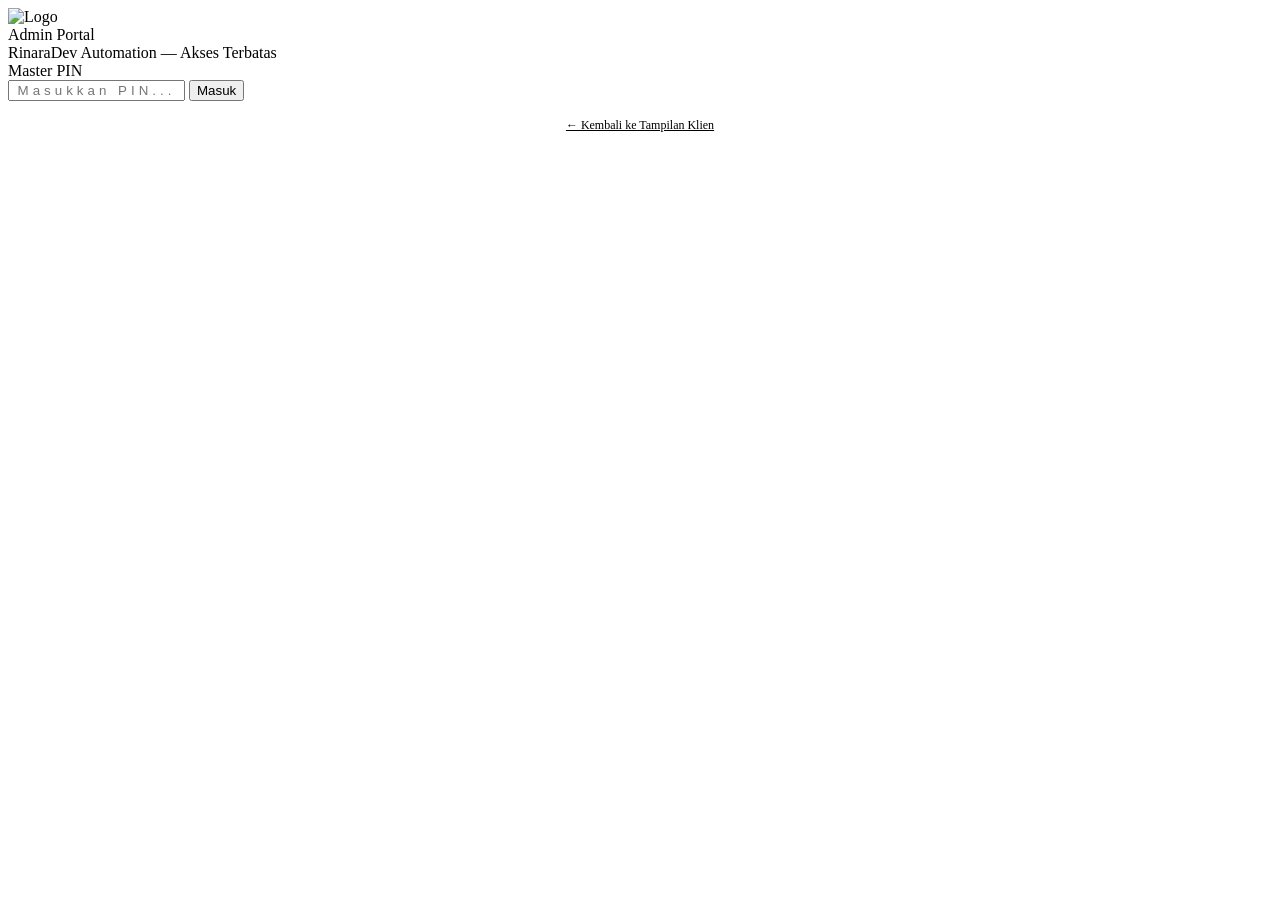
==== web_app/templates/admin.html @ b491e01b "feat(web_app): add modern enterprise automation web app, admin portal, token manager, and responsive" ====
<!DOCTYPE html>
<html lang="id">
<head>
  <meta charset="UTF-8">
  <meta name="viewport" content="width=device-width, initial-scale=1.0">
  <title>Admin Portal — RinaraDev Automation</title>
  <meta name="robots" content="noindex, nofollow">
  <link rel="icon" type="image/svg+xml" href="/static/logo.svg">
  <link rel="stylesheet" href="/static/style.css?v=9.6">
</head>
<body>

<!-- LOGIN SCREEN (shown until PIN verified) -->
<div id="loginScreen" class="login-center">
  <div class="login-card">
    <div class="login-card-logo">
      <img src="/static/logo.svg" alt="Logo">
      <div>
        <div class="login-card-title">Admin Portal</div>
        <div class="login-card-subtitle">RinaraDev Automation — Akses Terbatas</div>
      </div>
    </div>
    <div class="section-group">
      <label class="form-label">Master PIN</label>
      <div class="input-group">
        <input type="password" id="adminPinInput" class="form-control" placeholder="Masukkan PIN..." style="text-align:center;letter-spacing:4px;" onkeydown="if(event.key==='Enter')adminLogin()">
        <button class="btn btn-primary" onclick="adminLogin()">Masuk</button>
      </div>
    </div>
    <div id="loginError" class="alert alert-error" style="display:none;margin-top:10px;"></div>
    <div style="margin-top:14px;text-align:center;">
      <a href="/" style="font-size:12px;color:var(--text-muted);">← Kembali ke Tampilan Klien</a>
    </div>
  </div>
</div>

<!-- ADMIN DASHBOARD (hidden until logged in) -->
<div id="adminShell" class="app-shell" style="display:none;">

  <!-- BACKDROP FOR OUTSIDE CLICK / TOUCH -->
  <div class="sidebar-backdrop" id="adminSidebarBackdrop" onclick="collapseAdminSidebar()"></div>

  <!-- SIDEBAR (Collapsible: Icon-only when closed, full when opened) -->
  <aside class="sidebar collapsed" id="adminSidebar">
    
    <!-- BRAND LOGO (Click to toggle) -->
    <button class="sidebar-brand-btn" id="adminBrandBtn" onclick="toggleAdminSidebar()" title="RinaraDev Admin (Klik untuk Buka/Tutup Sidebar)" aria-label="Buka Tutup Sidebar Admin">
      <div class="brand-logo-glow" style="border-color:rgba(239, 68, 68, 0.4);background:rgba(239, 68, 68, 0.15);">
        <img src="/static/logo.svg" alt="Logo" class="sidebar-brand-logo">
      </div>
      <div class="brand-text-wrap">
        <span class="sidebar-brand-name">RinaraDev</span>
        <span class="sidebar-brand-ver" style="background:#FEF2F2;border-color:#FECACA;color:#991B1B;">Admin</span>
      </div>
    </button>

    <!-- ADMIN NAV -->
    <div class="sidebar-section">
      <div class="sidebar-section-label">Admin Menu</div>
      <ul class="sidebar-nav">
        <li>
          <button id="tnOverview" class="active" onclick="handleAdminNavClick('overview')" data-tooltip="Overview">
            <svg width="16" height="16" viewBox="0 0 24 24" fill="none" stroke="currentColor" stroke-width="2"><rect x="3" y="3" width="7" height="9"/><rect x="14" y="3" width="7" height="5"/><rect x="14" y="12" width="7" height="9"/><rect x="3" y="16" width="7" height="5"/></svg>
            <span class="sidebar-nav-label">Overview</span>
          </button>
        </li>
        <li>
          <button id="tnTokens" onclick="handleAdminNavClick('tokens')" data-tooltip="Token Klien">
            <svg width="16" height="16" viewBox="0 0 24 24" fill="none" stroke="currentColor" stroke-width="2"><rect x="2" y="5" width="20" height="14" rx="2"/><line x1="2" y1="10" x2="22" y2="10"/></svg>
            <span class="sidebar-nav-label">Token Klien</span>
          </button>
        </li>
        <li>
          <button id="tnAccounts" onclick="handleAdminNavClick('accounts')" data-tooltip="Akun &amp; Node">
            <svg width="16" height="16" viewBox="0 0 24 24" fill="none" stroke="currentColor" stroke-width="2"><path d="M17 21v-2a4 4 0 0 0-4-4H5a4 4 0 0 0-4 4v2"/><circle cx="9" cy="7" r="4"/><path d="M23 21v-2a4 4 0 0 0-3-3.87"/><path d="M16 3.13a4 4 0 0 1 0 7.75"/></svg>
            <span class="sidebar-nav-label">Akun &amp; Node</span>
            <span class="tab-badge" id="accountCountBadge">0</span>
          </button>
        </li>
        <li>
          <button id="tnPayments" onclick="handleAdminNavClick('payments')" data-tooltip="Transaksi">
            <svg width="16" height="16" viewBox="0 0 24 24" fill="none" stroke="currentColor" stroke-width="2"><rect x="1" y="4" width="22" height="16" rx="2" ry="2"/><line x1="1" y1="10" x2="23" y2="10"/></svg>
            <span class="sidebar-nav-label">Transaksi</span>
            <span class="tab-badge tab-badge-success" id="paymentCountBadge">0</span>
          </button>
        </li>
        <li>
          <button id="tnPricing" onclick="handleAdminNavClick('pricing')" data-tooltip="Tarif &amp; Paket">
            <svg width="16" height="16" viewBox="0 0 24 24" fill="none" stroke="currentColor" stroke-width="2"><circle cx="12" cy="12" r="9"/><path d="M12 7v10M15 9.5a2.5 2.5 0 0 0-5 0c0 2.5 5 2.5 5 5a2.5 2.5 0 0 1-5 0"/></svg>
            <span class="sidebar-nav-label">Tarif &amp; Paket</span>
          </button>
        </li>
      </ul>
    </div>

    <!-- SYSTEM SHORTCUTS -->
    <div class="sidebar-section">
      <div class="sidebar-section-label">Sistem</div>
      <ul class="sidebar-nav">
        <li>
          <button id="btnSyncProxies" onclick="syncAdminProxies()" data-tooltip="Sync Proxy">
            <svg width="16" height="16" viewBox="0 0 24 24" fill="none" stroke="currentColor" stroke-width="2"><polygon points="13 2 3 14 12 14 11 22 21 10 12 10 13 2"/></svg>
            <span class="sidebar-nav-label">Sync Proxy</span>
          </button>
        </li>
        <li>
          <a href="/" data-tooltip="Tampilan Klien">
            <svg width="16" height="16" viewBox="0 0 24 24" fill="none" stroke="currentColor" stroke-width="2"><path d="M3 9l9-7 9 7v11a2 2 0 0 1-2 2H5a2 2 0 0 1-2-2z"/><polyline points="9 22 9 12 15 12 15 22"/></svg>
            <span class="sidebar-nav-label">Tampilan Klien</span>
          </a>
        </li>
      </ul>
    </div>

    <!-- SIDEBAR FOOTER (Clean Admin Logout Only) -->
    <div class="sidebar-footer">
      <button onclick="adminLogout()" class="sidebar-logout-btn" data-tooltip="Keluar Admin">
        <svg width="15" height="15" viewBox="0 0 24 24" fill="none" stroke="currentColor" stroke-width="2"><path d="M9 21H5a2 2 0 0 1-2-2V5a2 2 0 0 1 2-2h4"/><polyline points="16 17 21 12 16 7"/><line x1="21" y1="12" x2="9" y2="12"/></svg>
        <span class="sidebar-footer-label">Keluar Admin</span>
      </button>
    </div>
  </aside>

  <!-- MAIN AREA (No topbar) -->
  <div class="main-area">

    <main class="page-content">

      <!-- PAGE: OVERVIEW -->
      <div id="adminPageOverview" class="page-view">
        
        <div class="view-header">
          <div class="view-title-wrap">
            <h1 class="view-title">
              <span class="status-dot" style="background:#DC2626;"></span>
              <span id="adminTopbarTitle">Overview</span>
            </h1>
            <div class="view-subtitle">Portal Pengawasan Admin &bull; Monitoring Token, Transaksi, dan Node Bot</div>
          </div>
          <div class="view-actions">
            <button class="btn btn-secondary btn-sm" onclick="syncAdminProxies()">⚡ Sync Proxy</button>
            <button class="btn btn-danger btn-sm" onclick="adminLogout()">Keluar</button>
          </div>
        </div>
        <div class="metrics-row metrics-5">
          <div class="metric-card">
            <div class="metric-val" id="adminTotalTokens">-</div>
            <div class="metric-title">Total Token</div>
          </div>
          <div class="metric-card">
            <div class="metric-val text-success" id="adminActiveBalance">-</div>
            <div class="metric-title">Saldo Beredar</div>
          </div>
          <div class="metric-card">
            <div class="metric-val text-warning" id="adminTotalSpent">-</div>
            <div class="metric-title">Total Pemakaian</div>
          </div>
          <div class="metric-card">
            <div class="metric-val text-primary" id="adminAccountsAvail">-</div>
            <div class="metric-title">Node Tersedia</div>
          </div>
          <div class="metric-card">
            <div class="metric-val" id="adminProxiesActive">-</div>
            <div class="metric-title">Proxy Aktif</div>
          </div>
        </div>

        <div class="admin-overview-grid">
          <div class="card">
            <div class="card-header">
              <span class="card-title">Aksi Cepat</span>
            </div>
            <div class="card-body" style="display:flex;flex-direction:column;gap:8px;">
              <button class="btn btn-primary" onclick="switchAdminPage('tokens')">
                <svg width="13" height="13" viewBox="0 0 24 24" fill="none" stroke="currentColor" stroke-width="2"><rect x="2" y="5" width="20" height="14" rx="2"/><line x1="2" y1="10" x2="22" y2="10"/></svg>
                Buat Token Klien Baru
              </button>
              <button class="btn btn-secondary" onclick="switchAdminPage('accounts')">Generate Akun Baru</button>
              <button class="btn btn-secondary" onclick="switchAdminPage('pricing')">Edit Tarif &amp; Paket</button>
              <button class="btn btn-secondary" onclick="syncAdminProxies()">⚡ Sync Proxy HypeProxy</button>
            </div>
          </div>
          <div class="card">
            <div class="card-header">
              <span class="card-title">Info Sistem</span>
              <button class="btn btn-secondary btn-sm" onclick="loadAdminStats()">Refresh</button>
            </div>
            <div class="card-body">
              <div style="display:flex;flex-direction:column;gap:10px;font-size:12px;">
                <div style="display:flex;justify-content:space-between;">
                  <span style="color:var(--text-muted);">Status Server</span>
                  <span class="badge badge-success">Operasional</span>
                </div>
                <div style="display:flex;justify-content:space-between;">
                  <span style="color:var(--text-muted);">Mode Pembayaran</span>
                  <span class="badge badge-primary">WijayaPay QRIS</span>
                </div>
                <div style="display:flex;justify-content:space-between;">
                  <span style="color:var(--text-muted);">Gateway</span>
                  <span style="font-weight:600;color:var(--text-heading);">24/7 Aktif</span>
                </div>
              </div>
            </div>
          </div>
        </div>
      </div>

      <!-- PAGE: TOKEN KLIEN -->
      <div id="adminPageTokens" class="page-view" style="display:none;">
        <div class="view-header">
          <div class="view-title-wrap">
            <h1 class="view-title">
              <svg width="18" height="18" viewBox="0 0 24 24" fill="none" stroke="currentColor" stroke-width="2"><rect x="2" y="5" width="20" height="14" rx="2"/><line x1="2" y1="10" x2="22" y2="10"/></svg>
              Manajemen Token Klien
            </h1>
            <div class="view-subtitle">Terbitkan token baru, atur saldo limit, masa aktif, dan monitor pemakaian klien.</div>
          </div>
          <div class="view-actions">
            <button class="btn btn-secondary btn-sm" onclick="loadAdminTokens()">🔄 Refresh Data</button>
          </div>
        </div>
        <div class="dashboard-grid" style="grid-template-columns:340px 1fr;">

          <div class="card">
            <div class="card-header">
              <span class="card-title">Buat Token Baru</span>
            </div>
            <div class="card-body">
              <div class="section-group">
                <div style="display:flex;align-items:center;justify-content:space-between;margin-bottom:6px;">
                  <label class="form-label" style="margin-bottom:0;">Preset Paket Cepat</label>
                  <button type="button" class="btn btn-ghost btn-sm" onclick="showAddPresetModal()" style="font-size:11px;padding:2px 8px;color:var(--primary);font-weight:600;">
                    + Tambah Preset
                  </button>
                </div>
                <div id="adminPresetButtonsContainer" class="admin-preset-chips-wrap">
                  <button type="button" class="preset-chip" onclick="setPresetPackage(10000,'Paket Starter',this)">10K <span class="preset-chip-sub">Starter</span></button>
                  <button type="button" class="preset-chip active" onclick="setPresetPackage(20000,'Paket Populer',this)">20K <span class="preset-chip-sub">Populer</span></button>
                  <button type="button" class="preset-chip" onclick="setPresetPackage(50000,'Paket Pro',this)">50K <span class="preset-chip-sub">Pro</span></button>
                  <button type="button" class="preset-chip preset-chip-add" onclick="showAddPresetModal()" title="Tambah Preset Baru">+ Tambah</button>
                </div>
              </div>
              <div class="section-group">
                <label class="form-label">Nominal Saldo (Rupiah)</label>
                <div class="admin-currency-input-wrap">
                  <span class="admin-currency-prefix">Rp</span>
                  <input type="number" id="tokenAmountInput" class="form-control" value="20000" min="1000" step="1000">
                </div>
              </div>
              <div class="section-group">
                <label class="form-label">Label / Nama Klien</label>
                <input type="text" id="tokenLabelInput" class="form-control" placeholder="Contoh: Klien WA - Budi">
              </div>
              <div class="section-group">
                <label class="form-label">Masa Berlaku (Hari) — Opsional</label>
                <input type="number" id="tokenExpiryInput" class="form-control" placeholder="Kosongkan = tanpa batas">
              </div>
              <button class="btn btn-primary" style="width:100%;justify-content:center;" onclick="adminCreateToken()">Terbitkan Token</button>

              <div id="newTokenResultCard" class="result-card success" style="display:none;margin-top:14px;text-align:center;">
                <div style="font-size:10px;color:var(--text-muted);text-transform:uppercase;font-weight:700;">Token Berhasil Dibuat</div>
                <div id="generatedTokenCode" class="font-mono" style="font-size:16px;font-weight:800;color:var(--text-heading);margin:6px 0;">-</div>
                <div id="generatedTokenMeta" style="font-size:12px;color:var(--success);font-weight:600;">-</div>
                <div style="display:flex;gap:8px;margin-top:10px;">
                  <button class="btn btn-secondary btn-sm" style="flex:1;justify-content:center;" onclick="copyGeneratedToken()">Salin Kode</button>
                  <a id="shareWaBtn" href="#" target="_blank" class="btn btn-wa btn-sm" style="flex:1;justify-content:center;">Kirim WA</a>
                </div>
              </div>
            </div>
          </div>

          <div class="card">
            <div class="card-header">
              <span class="card-title">Daftar Token Terdaftar</span>
              <button class="btn btn-secondary btn-sm" onclick="loadAdminTokens()">Refresh</button>
            </div>
            <div class="table-wrap" style="border:none;border-top:1px solid var(--border-subtle);border-radius:0 0 var(--radius-lg) var(--radius-lg);">
              <table>
                <thead>
                  <tr>
                    <th>Kode Token</th>
                    <th>Label</th>
                    <th>Saldo Awal</th>
                    <th>Sisa Saldo</th>
                    <th>Terpakai</th>
                    <th>Status</th>
                    <th>Tanggal</th>
                    <th>Aksi</th>
                  </tr>
                </thead>
                <tbody id="tokenTableBody">
                  <tr><td colspan="8" style="text-align:center;color:var(--text-muted);padding:24px;">Memuat data...</td></tr>
                </tbody>
              </table>
            </div>
          </div>

        </div>
      </div>

      <!-- PAGE: AKUN & NODE -->
      <div id="adminPageAccounts" class="page-view" style="display:none;">
        <div class="view-header">
          <div class="view-title-wrap">
            <h1 class="view-title">
              <svg width="18" height="18" viewBox="0 0 24 24" fill="none" stroke="currentColor" stroke-width="2"><path d="M17 21v-2a4 4 0 0 0-4-4H5a4 4 0 0 0-4 4v2"/><circle cx="9" cy="7" r="4"/><path d="M23 21v-2a4 4 0 0 0-3-3.87"/><path d="M16 3.13a4 4 0 0 1 0 7.75"/></svg>
              Manajemen Node &amp; Akun
            </h1>
            <div class="view-subtitle">Kelola pool akun bot 50 negara, generator akun otomatis, dan status keaktifan node.</div>
          </div>
          <div class="view-actions">
            <button class="btn btn-secondary btn-sm" onclick="loadAdminAccounts()">🔄 Refresh Akun</button>
          </div>
        </div>
        <div class="dashboard-grid" style="grid-template-columns:340px 1fr;">

          <div class="card">
            <div class="card-header">
              <span class="card-title">Generator Akun Baru</span>
            </div>
            <div class="card-body">
              <div class="section-group">
                <label class="form-label">Jumlah Cepat</label>
                <div style="display:grid;grid-template-columns:repeat(5,1fr);gap:5px;">
                  <button type="button" class="btn btn-secondary btn-sm" onclick="setPresetAccountCount(1)">1</button>
                  <button type="button" class="btn btn-secondary btn-sm" onclick="setPresetAccountCount(3)">3</button>
                  <button type="button" class="btn btn-secondary btn-sm" onclick="setPresetAccountCount(5)">5</button>
                  <button type="button" class="btn btn-secondary btn-sm" onclick="setPresetAccountCount(10)">10</button>
                  <button type="button" class="btn btn-secondary btn-sm" onclick="setPresetAccountCount(20)">20</button>
                </div>
              </div>
              <div class="section-group">
                <label class="form-label">Jumlah Akun</label>
                <input type="number" id="genAccountCountInput" class="form-control" value="1" min="1" max="50">
                <div style="font-size:11px;color:var(--text-muted);margin-top:4px;">Estimasi: ~8 detik per akun</div>
              </div>
              <div class="section-group">
                <label class="form-label">Target Negara</label>
                <select id="genAccountCountrySelect" class="form-control">
                  <option value="RANDOM">RANDOM (Campuran 50 Negara)</option>
                  <option value="ID" selected>Indonesia (ID)</option>
                  <option value="US">Amerika Serikat (US)</option>
                  <option value="JP">Jepang (JP)</option>
                  <option value="KR">Korea Selatan (KR)</option>
                  <option value="GB">Inggris / UK (GB)</option>
                  <option value="SG">Singapura (SG)</option>
                  <option value="MY">Malaysia (MY)</option>
                  <option value="PH">Filipina (PH)</option>
                  <option value="TH">Thailand (TH)</option>
                  <option value="VN">Vietnam (VN)</option>
                  <option value="DE">Jerman (DE)</option>
                  <option value="FR">Prancis (FR)</option>
                  <option value="AU">Australia (AU)</option>
                  <option value="CA">Kanada (CA)</option>
                  <option value="BR">Brasil (BR)</option>
                  <option value="IN">India (IN)</option>
                  <option value="RU">Rusia (RU)</option>
                  <option value="TR">Turki (TR)</option>
                  <option value="SA">Arab Saudi (SA)</option>
                  <option value="AE">Uni Emirat Arab (AE)</option>
                </select>
              </div>
              <div class="section-group">
                <label class="form-label">Mode User-Agent</label>
                <select id="genAccountUaSelect" class="form-control">
                  <option value="okhttp" selected>OkHttp Native Android (Rekomendasi)</option>
                  <option value="dalvik">Android Dalvik VM (Device Nyata)</option>
                  <option value="webview">Mobile WebView (Chrome/Android)</option>
                </select>
              </div>
              <button id="btnGenerateAccounts" class="btn btn-primary" style="width:100%;justify-content:center;" onclick="adminGenerateAccounts()">Mulai Generate Akun</button>

              <div id="genAccountLoading" style="display:none;margin-top:14px;text-align:center;padding:14px;background:var(--bg-subtle);border:1px solid var(--border-color);border-radius:var(--radius-md);">
                <div class="spin-sm" style="margin:0 auto 8px;"></div>
                <div id="genAccountStatusText" style="font-size:13px;font-weight:600;color:var(--text-heading);">Mendaftarkan akun...</div>
                <div style="font-size:11px;color:var(--text-muted);margin-top:2px;">Mohon tunggu, menggunakan enkripsi &amp; rotasi jalur.</div>
              </div>

              <div id="genAccountResultCard" class="result-card success" style="display:none;margin-top:14px;">
                <div style="display:flex;justify-content:space-between;align-items:center;margin-bottom:6px;">
                  <span style="font-size:12px;font-weight:700;color:var(--success);" id="genResultSummary">Selesai</span>
                  <span style="font-size:11px;color:var(--text-muted);" id="genResultTime">-</span>
                </div>
                <div id="genResultList" style="font-size:12px;max-height:180px;overflow-y:auto;display:flex;flex-direction:column;gap:6px;"></div>
              </div>
            </div>
          </div>

          <div class="card">
            <div class="card-header">
              <span class="card-title">Inventaris Node Akun</span>
              <div style="display:flex;gap:6px;align-items:center;">
                <input type="search" id="accountSearchInput" name="node_search_field" autocomplete="off" class="form-control form-control-sm" placeholder="Cari email / ID / negara..." style="width:200px;" oninput="filterAdminAccounts()">
                <button class="btn btn-secondary btn-sm" onclick="loadAdminAccounts()">Refresh</button>
                <button class="btn btn-secondary btn-sm" onclick="adminDownloadAccounts()" title="Download akun.txt">
                  <svg viewBox="0 0 24 24" width="12" height="12" fill="currentColor"><path d="M19.35 10.04C18.67 6.59 15.64 4 12 4 9.11 4 6.6 5.64 5.35 8.04 2.34 8.36 0 10.91 0 14c0 3.31 2.69 6 6 6h13c2.76 0 5-2.24 5-5 0-2.64-2.05-4.78-4.65-4.96zM17 13l-5 5-5-5h3V9h4v4h3z"/></svg>
                  .txt
                </button>
              </div>
            </div>
            <div class="table-wrap" style="border:none;border-top:1px solid var(--border-subtle);max-height:520px;overflow-y:auto;border-radius:0 0 var(--radius-lg) var(--radius-lg);">
              <table>
                <thead>
                  <tr>
                    <th style="width:40px;">No</th>
                    <th>Email</th>
                    <th>User ID</th>
                    <th>Negara</th>
                    <th>Nickname</th>
                    <th>Password</th>
                    <th>Status</th>
                    <th>Terdaftar</th>
                  </tr>
                </thead>
                <tbody id="accountTableBody">
                  <tr><td colspan="8" style="text-align:center;color:var(--text-muted);padding:24px;">Memuat data akun...</td></tr>
                </tbody>
              </table>
            </div>
          </div>

        </div>
      </div>

      <!-- PAGE: TRANSAKSI -->
      <div id="adminPagePayments" class="page-view" style="display:none;">
        <div class="view-header">
          <div class="view-title-wrap">
            <h1 class="view-title">
              <svg width="18" height="18" viewBox="0 0 24 24" fill="none" stroke="currentColor" stroke-width="2"><rect x="1" y="4" width="22" height="16" rx="2" ry="2"/><line x1="1" y1="10" x2="23" y2="10"/></svg>
              Riwayat Pembayaran &amp; Transaksi
            </h1>
            <div class="view-subtitle">Pantau seluruh order QRIS via WijayaPay, verifikasi otomatis, dan penerbitan saldo instan.</div>
          </div>
          <div class="view-actions">
            <button class="btn btn-secondary btn-sm" onclick="loadAdminPayments()">🔄 Refresh Transaksi</button>
          </div>
        </div>
        <div class="card">
          <div class="card-header">
            <span class="card-title">Riwayat Pembayaran &amp; Transaksi WijayaPay</span>
            <button class="btn btn-secondary btn-sm" onclick="loadAdminPayments()">🔄 Refresh</button>
          </div>
          <div class="table-wrap" style="border:none;border-top:1px solid var(--border-subtle);max-height:560px;overflow-y:auto;border-radius:0 0 var(--radius-lg) var(--radius-lg);">
            <table>
              <thead>
                <tr>
                  <th>Ref ID</th>
                  <th>Tipe</th>
                  <th>Metode</th>
                  <th>Nominal</th>
                  <th>Status</th>
                  <th>Token Terbit / Topup</th>
                  <th>Dibuat</th>
                  <th>Lunas</th>
                  <th>Trx Gateway</th>
                </tr>
              </thead>
              <tbody id="paymentTableBody">
                <tr><td colspan="9" style="text-align:center;color:var(--text-muted);padding:24px;">Memuat riwayat transaksi...</td></tr>
              </tbody>
            </table>
          </div>
        </div>
      </div>

      <!-- PAGE: TARIF & PAKET -->
      <div id="adminPagePricing" class="page-view" style="display:none;">
        <div class="view-header">
          <div class="view-title-wrap">
            <h1 class="view-title">
              <svg width="18" height="18" viewBox="0 0 24 24" fill="none" stroke="currentColor" stroke-width="2"><circle cx="12" cy="12" r="9"/><path d="M12 7v10M15 9.5a2.5 2.5 0 0 0-5 0c0 2.5 5 2.5 5 5a2.5 2.5 0 0 1-5 0"/></svg>
              Konfigurasi Tarif &amp; Paket Saldo
            </h1>
            <div class="view-subtitle">Sesuaikan skema pemotongan saldo per-sesi bot dan paket yang ditampilkan di halaman klien.</div>
          </div>
          <div class="view-actions">
            <button class="btn btn-secondary btn-sm" onclick="loadAdminPricing()">🔄 Reset Form</button>
            <button class="btn btn-primary btn-sm" onclick="saveAdminPricing()">💾 Simpan Perubahan</button>
          </div>
        </div>
        <div class="dashboard-grid" style="grid-template-columns:320px 1fr;gap:16px;">

          <div style="display:flex;flex-direction:column;gap:14px;">
            <div class="card">
              <div class="card-header">
                <span class="card-title">Tarif Pemotongan Bot</span>
              </div>
              <div class="card-body">
                <p style="font-size:12px;color:var(--text-muted);margin-bottom:14px;line-height:1.5;">Saldo token pengguna dipotong real-time saat bot membaca bab atau menjalankan tugas.</p>
                <div class="section-group">
                  <label class="form-label" style="font-size:12px;">Valid Reader / Akun Resmi</label>
                  <div class="admin-currency-input-wrap">
                    <span class="admin-currency-prefix">Rp</span>
                    <input type="number" id="priceValidReaderInput" class="form-control" value="500" min="10" step="10">
                  </div>
                  <div style="font-size:11px;color:var(--text-muted);margin-top:4px;">Per sesi akun member (login, baca, like, follow, simpan).</div>
                </div>
                <div class="section-group">
                  <label class="form-label" style="font-size:12px;">Guest Reader / Tamu</label>
                  <div class="admin-currency-input-wrap">
                    <span class="admin-currency-prefix">Rp</span>
                    <input type="number" id="priceGuestReaderInput" class="form-control" value="50" min="1" step="5">
                  </div>
                  <div style="font-size:11px;color:var(--text-muted);margin-top:4px;">Per sesi tamu tanpa login (10 tamu = Rp 500).</div>
                </div>
                <div class="section-group">
                  <label class="form-label" style="font-size:12px;">Engagement Interaksi Saja</label>
                  <div class="admin-currency-input-wrap">
                    <span class="admin-currency-prefix">Rp</span>
                    <input type="number" id="priceLikeInput" class="form-control" value="100" min="0" step="10">
                  </div>
                  <div style="font-size:11px;color:var(--text-muted);margin-top:4px;">Per sesi suka/simpan murni tanpa baca panjang.</div>
                </div>
                <div class="section-group">
                  <label class="form-label" style="font-size:12px;">Akun Generator (Per Akun)</label>
                  <div class="admin-currency-input-wrap">
                    <span class="admin-currency-prefix">Rp</span>
                    <input type="number" id="priceAccountGeneratorInput" class="form-control" value="50" min="1" step="5">
                  </div>
                  <div style="font-size:11px;color:var(--text-muted);margin-top:4px;">Tarif pemotongan saldo per pembuatan akun baru (default Rp 50).</div>
                </div>
              </div>
            </div>

            <div class="card">
              <div class="card-header">
                <span class="card-title">Kontak WhatsApp Owner</span>
              </div>
              <div class="card-body">
                <div class="section-group">
                  <label class="form-label" style="font-size:12px;">Nomor WhatsApp (Format 62xxx)</label>
                  <input type="text" id="priceOwnerWaInput" class="form-control font-mono" value="6287734343023" style="font-weight:700;">
                  <div style="font-size:11px;color:var(--text-muted);margin-top:4px;">Tujuan link chat langsung &amp; konfirmasi transfer.</div>
                </div>
              </div>
            </div>
          </div>

          <div class="card">
            <div class="card-header" style="align-items:flex-start;flex-direction:column;gap:4px;">
              <div style="display:flex;width:100%;justify-content:space-between;align-items:center;">
                <span class="card-title">Daftar Paket Saldo Klien</span>
                <button type="button" class="btn btn-secondary btn-sm" onclick="adminAddNewPackageCard()">+ Tambah Paket</button>
              </div>
              <div style="font-size:11px;color:var(--text-muted);">Tampil di beranda klien &amp; kasir checkout secara otomatis.</div>
            </div>
            <div class="card-body">
              <div id="adminPackagesContainer">
                <div style="text-align:center;color:var(--text-muted);padding:20px;">Memuat daftar paket...</div>
              </div>
              <div id="adminPricingAlert" style="display:none;margin-bottom:12px;"></div>
              <div style="display:flex;gap:10px;justify-content:flex-end;margin-top:12px;">
                <button type="button" class="btn btn-secondary" onclick="loadAdminPricing()">🔄 Muat Ulang</button>
                <button id="btnSavePricing" type="button" class="btn btn-primary" onclick="saveAdminPricing()" style="font-weight:700;">Simpan Tarif &amp; Paket</button>
              </div>
            </div>
          </div>

        </div>
      </div>

    </main>

    <footer class="app-footer">
      <span>RinaraDev Admin Portal &bull; Akses Terbatas &bull; TLS Secured</span>
      <span>WhatsApp: +62 877-3434-3023</span>
    </footer>
  </div>

</div><!-- /adminShell -->

<!-- MODAL: TAMBAH PRESET BARU -->
<div id="adminAddPresetModal" class="modal-overlay" style="display:none;" onclick="if(event.target===this)closeAddPresetModal()">
  <div class="modal-card" style="max-width:420px;">
    <div class="modal-header">
      <div>
        <div class="modal-title">Tambah Preset Paket Baru</div>
        <div class="modal-subtitle">Tambahkan nominal cepat untuk mempermudah penerbitan token.</div>
      </div>
      <button type="button" class="modal-close-btn" onclick="closeAddPresetModal()">&times;</button>
    </div>
    <div class="modal-body" style="padding:18px 20px;">
      <div class="section-group">
        <label class="form-label">Nominal Saldo (Rp)</label>
        <div class="admin-currency-input-wrap">
          <span class="admin-currency-prefix">Rp</span>
          <input type="number" id="newPresetPriceInput" class="form-control" value="75000" min="1000" step="1000" oninput="onNewPresetPriceInput(this.value)">
        </div>
        <!-- Quick suggestions -->
        <div style="display:flex;gap:5px;flex-wrap:wrap;margin-top:6px;">
          <button type="button" class="preset-chip" style="font-size:11px;padding:3px 8px;" onclick="setNewPresetPrice(25000)">25K</button>
          <button type="button" class="preset-chip" style="font-size:11px;padding:3px 8px;" onclick="setNewPresetPrice(75000)">75K</button>
          <button type="button" class="preset-chip" style="font-size:11px;padding:3px 8px;" onclick="setNewPresetPrice(100000)">100K</button>
          <button type="button" class="preset-chip" style="font-size:11px;padding:3px 8px;" onclick="setNewPresetPrice(150000)">150K</button>
          <button type="button" class="preset-chip" style="font-size:11px;padding:3px 8px;" onclick="setNewPresetPrice(200000)">200K</button>
        </div>
      </div>

      <div class="section-group">
        <label class="form-label">Nama / Label Paket</label>
        <input type="text" id="newPresetNameInput" class="form-control" value="Paket Spesial (75K)" placeholder="Contoh: Paket VIP (100K)">
      </div>

      <div class="section-group" style="margin-bottom:0;">
        <label class="form-label">Tampilkan di Halaman Klien</label>
        <label class="modern-toggle-label" style="font-size:12px;margin:0;">
          <div class="modern-toggle-switch">
            <input type="checkbox" id="newPresetPublicToggle" checked>
            <span class="modern-toggle-slider"></span>
          </div>
          <span style="color:var(--text-body);">Aktifkan agar klien juga bisa membeli paket ini via checkout QRIS</span>
        </label>
      </div>

      <div id="addPresetError" class="alert alert-error" style="display:none;margin-top:12px;font-size:12px;"></div>
    </div>
    <div style="display:flex;gap:8px;justify-content:flex-end;padding:12px 20px;background:#F8FAFC;border-top:1px solid #F1F5F9;border-radius:0 0 16px 16px;">
      <button type="button" class="btn btn-secondary btn-sm" onclick="closeAddPresetModal()">Batal</button>
      <button type="button" id="btnSubmitNewPreset" class="btn btn-primary btn-sm" onclick="submitNewPresetPackage()">Simpan &amp; Terapkan</button>
    </div>
  </div>
</div>

<script src="/static/app.js?v=9.6"></script>
<script>
const _adminPages = ['overview','tokens','accounts','payments','pricing'];
const _adminNavMap = {overview:'tnOverview',tokens:'tnTokens',accounts:'tnAccounts',payments:'tnPayments',pricing:'tnPricing'};
const _adminPageMap = {overview:'adminPageOverview',tokens:'adminPageTokens',accounts:'adminPageAccounts',payments:'adminPagePayments',pricing:'adminPagePricing'};
const _adminTitles  = {overview:'Overview',tokens:'Token Klien',accounts:'Akun & Node',payments:'Riwayat Transaksi',pricing:'Tarif & Paket'};

// --- ADMIN SIDEBAR CONTROLLER ---
const adminSidebarEl = document.getElementById('adminSidebar');
const adminBackdropEl = document.getElementById('adminSidebarBackdrop');

function expandAdminSidebar() {
  if (adminSidebarEl) {
    adminSidebarEl.classList.remove('collapsed');
    adminSidebarEl.classList.add('expanded');
  }
  if (adminBackdropEl) adminBackdropEl.classList.add('active');
}

function collapseAdminSidebar() {
  if (adminSidebarEl) {
    adminSidebarEl.classList.add('collapsed');
    adminSidebarEl.classList.remove('expanded');
  }
  if (adminBackdropEl) adminBackdropEl.classList.remove('active');
}

function toggleAdminSidebar() {
  if (adminSidebarEl && adminSidebarEl.classList.contains('expanded')) {
    collapseAdminSidebar();
  } else {
    expandAdminSidebar();
  }
}

function handleAdminNavClick(page) {
  switchAdminPage(page);
  expandAdminSidebar();
}

// Tutup sidebar admin saat user menyentuh/klik bagian luar
document.addEventListener('click', (e) => {
  if (!adminSidebarEl || !adminSidebarEl.classList.contains('expanded')) return;
  if (adminSidebarEl.contains(e.target)) return;
  collapseAdminSidebar();
});

document.addEventListener('touchstart', (e) => {
  if (!adminSidebarEl || !adminSidebarEl.classList.contains('expanded')) return;
  if (adminSidebarEl.contains(e.target)) return;
  collapseAdminSidebar();
}, { passive: true });

function switchAdminPage(page) {
  _adminPages.forEach(p => {
    const el = document.getElementById(_adminPageMap[p]);
    if (el) el.style.display = (p === page) ? '' : 'none';
  });
  Object.values(_adminNavMap).forEach(id => { const b = document.getElementById(id); if(b) b.classList.remove('active'); });
  const nb = document.getElementById(_adminNavMap[page]);
  if (nb) nb.classList.add('active');
  const t = document.getElementById('adminTopbarTitle');
  if (t) t.textContent = _adminTitles[page] || page;
}

// Legacy tab switcher alias (used by app.js)
function switchAdminTab(tab) { switchAdminPage(tab); }

// Admin login UI
function adminShowDashboard() {
  document.getElementById('loginScreen').style.display = 'none';
  document.getElementById('adminShell').style.display = 'flex';
}

// Logout
function adminLogout() {
  sessionStorage.removeItem('rinaradev_admin_pin');
  sessionStorage.removeItem('toodat_admin_pin');
  location.reload();
}

// Preset helpers
function setPresetPackage(amount, pkgName, btnEl) {
  const a = document.getElementById('tokenAmountInput');
  const l = document.getElementById('tokenLabelInput');
  if (a) a.value = amount;
  if (l) l.value = (pkgName || 'Paket Saldo') + ' - Klien';

  const container = document.getElementById('adminPresetButtonsContainer');
  if (container) {
    container.querySelectorAll('.preset-chip').forEach(c => c.classList.remove('active'));
    if (btnEl) {
      btnEl.classList.add('active');
    } else {
      const chip = document.getElementById('presetChip_' + amount);
      if (chip) chip.classList.add('active');
    }
  }
}

function showAddPresetModal() {
  const m = document.getElementById('adminAddPresetModal');
  if (m) {
    m.style.display = 'flex';
    const p = document.getElementById('newPresetPriceInput');
    if (p) { p.focus(); p.select(); }
  }
}

function closeAddPresetModal() {
  const m = document.getElementById('adminAddPresetModal');
  if (m) m.style.display = 'none';
  const err = document.getElementById('addPresetError');
  if (err) err.style.display = 'none';
}

function setNewPresetPrice(val) {
  const p = document.getElementById('newPresetPriceInput');
  if (p) {
    p.value = val;
    onNewPresetPriceInput(val);
  }
}

function onNewPresetPriceInput(val) {
  const n = document.getElementById('newPresetNameInput');
  const num = parseInt(val) || 0;
  if (n && num > 0) {
    const k = (num >= 1000) ? Math.round(num / 1000) + 'K' : num;
    n.value = `Paket Saldo (${k})`;
  }
}

async function submitNewPresetPackage() {
  const priceInput = document.getElementById('newPresetPriceInput');
  const nameInput = document.getElementById('newPresetNameInput');
  const publicToggle = document.getElementById('newPresetPublicToggle');
  const btn = document.getElementById('btnSubmitNewPreset');
  const errEl = document.getElementById('addPresetError');

  const price = parseInt(priceInput ? priceInput.value : 0) || 0;
  const name = nameInput ? nameInput.value.trim() : '';
  const isPublic = publicToggle ? publicToggle.checked : true;

  if (price < 1000) {
    if (errEl) {
      errEl.textContent = 'Nominal minimal adalah Rp 1.000.';
      errEl.style.display = 'block';
    }
    return;
  }
  if (!name) {
    if (errEl) {
      errEl.textContent = 'Nama paket tidak boleh kosong.';
      errEl.style.display = 'block';
    }
    return;
  }

  if (btn) btn.disabled = true;
  if (errEl) errEl.style.display = 'none';

  try {
    const curResp = await fetch('/api/pricing');
    const curData = await curResp.json();
    let currentPackages = curData.packages || [];

    const newPkg = {
      id: `pkg_${price}`,
      name: name,
      price: price,
      features: [
        `${Math.floor(price / 300)} sesi akun member resmi`,
        `${Math.floor(price / 50)} sesi pembaca tamu`,
        "Otomatis suka & simpan novel",
        "Saldo utuh tanpa masa kadaluarsa"
      ],
      popular: false,
      is_featured: isPublic
    };

    currentPackages = currentPackages.filter(p => p.price !== price);
    currentPackages.push(newPkg);
    currentPackages.sort((a, b) => (a.price || 0) - (b.price || 0));

    const pin = (typeof adminPin !== 'undefined' && adminPin) ? adminPin : (sessionStorage.getItem('rinaradev_admin_pin') || '');
    const saveResp = await fetch('/api/admin/pricing', {
      method: 'POST',
      headers: {
        'Content-Type': 'application/json',
        'X-Admin-Pin': pin
      },
      body: JSON.stringify({
        packages: currentPackages
      })
    });
    const saveData = await saveResp.json();
    if (!saveData.ok) {
      throw new Error(saveData.detail || saveData.error || 'Gagal menyimpan preset');
    }

    if (typeof loadPricingConfig === 'function') {
      await loadPricingConfig();
    }
    if (typeof loadAdminPricing === 'function') {
      await loadAdminPricing();
    }

    setPresetPackage(price, name);
    closeAddPresetModal();
  } catch (err) {
    if (errEl) {
      errEl.textContent = 'Gagal menyimpan: ' + err.message;
      errEl.style.display = 'block';
    }
  } finally {
    if (btn) btn.disabled = false;
  }
}
function setPresetAccountCount(val) {
  const el = document.getElementById('genAccountCountInput');
  if (el) el.value = val;
}

// Override adminLogin to show new UI
const _origAdminLogin = typeof adminLogin === 'function' ? adminLogin : null;
function adminLogin() {
  const pin = document.getElementById('adminPinInput').value.trim();
  fetch('/api/admin/login', {
    method: 'POST',
    headers: {'Content-Type':'application/json'},
    body: JSON.stringify({pin})
  })
  .then(r => r.json())
  .then(d => {
    if (d.ok) {
      sessionStorage.setItem('rinaradev_admin_pin', pin);
      adminPin = pin;
      adminShowDashboard();
      loadAdminStats();
      loadAdminTokens();
      loadAdminAccounts();
      loadAdminPayments();
      loadAdminPricing();
    } else {
      const errEl = document.getElementById('loginError');
      errEl.textContent = d.error || 'PIN salah.';
      errEl.style.display = 'block';
    }
  })
  .catch(() => {
    const errEl = document.getElementById('loginError');
    errEl.textContent = 'Gagal terhubung ke server.';
    errEl.style.display = 'block';
  });
}

// On load: check stored PIN
document.addEventListener('DOMContentLoaded', () => {
  const storedPin = sessionStorage.getItem('rinaradev_admin_pin') || sessionStorage.getItem('toodat_admin_pin') || '';
  if (storedPin) {
    window.adminPin = storedPin;
    adminShowDashboard();
    loadAdminStats();
    loadAdminTokens();
    loadAdminAccounts();
    loadAdminPayments();
    loadAdminPricing();
  }
});
</script>
</body>
</html>
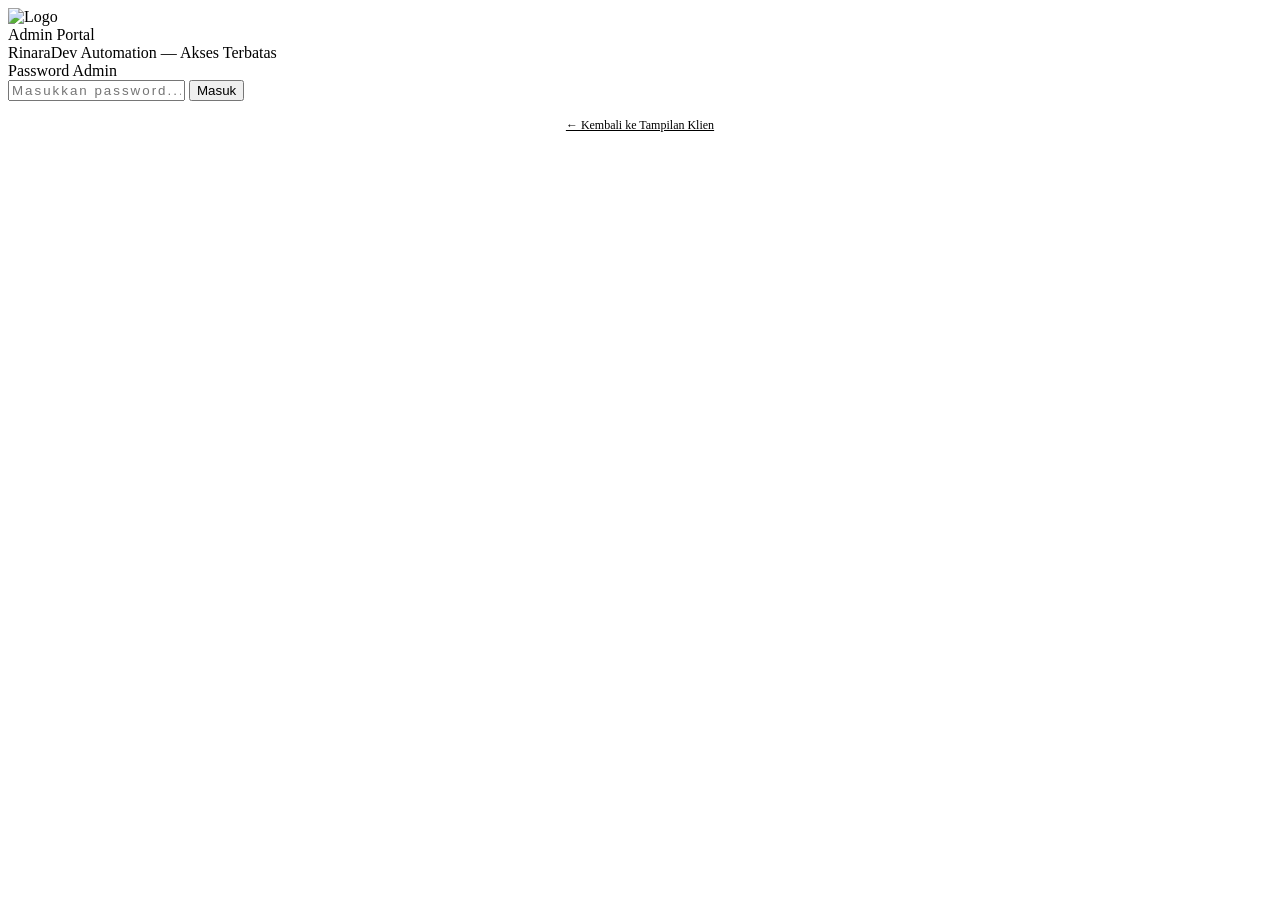
==== commit 3918b733: "chore: update admin password to 100401naraA!" ====
--- a/web_app/templates/admin.html
+++ b/web_app/templates/admin.html
@@ -5,8 +5,8 @@
   <meta name="viewport" content="width=device-width, initial-scale=1.0">
   <title>Admin Portal — RinaraDev Automation</title>
   <meta name="robots" content="noindex, nofollow">
-  <link rel="icon" type="image/svg+xml" href="/static/logo.svg">
-  <link rel="stylesheet" href="/static/style.css?v=9.6">
+  <link rel="icon" type="image/svg+xml" href="/static/logo.svg?v=2026">
+  <link rel="stylesheet" href="/static/style.css?v=9.8">
 </head>
 <body>
 
@@ -14,16 +14,16 @@
 <div id="loginScreen" class="login-center">
   <div class="login-card">
     <div class="login-card-logo">
-      <img src="/static/logo.svg" alt="Logo">
+      <img src="/static/logo.svg?v=2026" alt="Logo">
       <div>
         <div class="login-card-title">Admin Portal</div>
         <div class="login-card-subtitle">RinaraDev Automation — Akses Terbatas</div>
       </div>
     </div>
     <div class="section-group">
-      <label class="form-label">Master PIN</label>
+      <label class="form-label">Password Admin</label>
       <div class="input-group">
-        <input type="password" id="adminPinInput" class="form-control" placeholder="Masukkan PIN..." style="text-align:center;letter-spacing:4px;" onkeydown="if(event.key==='Enter')adminLogin()">
+        <input type="password" id="adminPinInput" class="form-control" placeholder="Masukkan password..." style="text-align:center;letter-spacing:2px;" onkeydown="if(event.key==='Enter')adminLogin()">
         <button class="btn btn-primary" onclick="adminLogin()">Masuk</button>
       </div>
     </div>
@@ -45,8 +45,8 @@
     
     <!-- BRAND LOGO (Click to toggle) -->
     <button class="sidebar-brand-btn" id="adminBrandBtn" onclick="toggleAdminSidebar()" title="RinaraDev Admin (Klik untuk Buka/Tutup Sidebar)" aria-label="Buka Tutup Sidebar Admin">
-      <div class="brand-logo-glow" style="border-color:rgba(239, 68, 68, 0.4);background:rgba(239, 68, 68, 0.15);">
-        <img src="/static/logo.svg" alt="Logo" class="sidebar-brand-logo">
+      <div class="brand-logo-glow" style="border-color:var(--primary-border);background:var(--primary-subtle);">
+        <img src="/static/logo.svg?v=2026" alt="Logo" class="sidebar-brand-logo">
       </div>
       <div class="brand-text-wrap">
         <span class="sidebar-brand-name">RinaraDev</span>
@@ -138,7 +138,10 @@
             <div class="view-subtitle">Portal Pengawasan Admin &bull; Monitoring Token, Transaksi, dan Node Bot</div>
           </div>
           <div class="view-actions">
-            <button class="btn btn-secondary btn-sm" onclick="syncAdminProxies()">⚡ Sync Proxy</button>
+            <button class="btn btn-secondary btn-sm" onclick="syncAdminProxies()">
+              <svg width="13" height="13" viewBox="0 0 24 24" fill="none" stroke="currentColor" stroke-width="2"><polygon points="13 2 3 14 12 14 11 22 21 10 12 10 13 2"/></svg>
+              Sync Proxy
+            </button>
             <button class="btn btn-danger btn-sm" onclick="adminLogout()">Keluar</button>
           </div>
         </div>
@@ -177,7 +180,10 @@
               </button>
               <button class="btn btn-secondary" onclick="switchAdminPage('accounts')">Generate Akun Baru</button>
               <button class="btn btn-secondary" onclick="switchAdminPage('pricing')">Edit Tarif &amp; Paket</button>
-              <button class="btn btn-secondary" onclick="syncAdminProxies()">⚡ Sync Proxy HypeProxy</button>
+              <button class="btn btn-secondary" onclick="syncAdminProxies()">
+                <svg width="13" height="13" viewBox="0 0 24 24" fill="none" stroke="currentColor" stroke-width="2"><polygon points="13 2 3 14 12 14 11 22 21 10 12 10 13 2"/></svg>
+                Sync Proxy HypeProxy
+              </button>
             </div>
           </div>
           <div class="card">
@@ -216,7 +222,10 @@
             <div class="view-subtitle">Terbitkan token baru, atur saldo limit, masa aktif, dan monitor pemakaian klien.</div>
           </div>
           <div class="view-actions">
-            <button class="btn btn-secondary btn-sm" onclick="loadAdminTokens()">🔄 Refresh Data</button>
+            <button class="btn btn-secondary btn-sm" onclick="loadAdminTokens()">
+              <svg width="13" height="13" viewBox="0 0 24 24" fill="none" stroke="currentColor" stroke-width="2"><polyline points="1 4 1 10 7 10"/><path d="M3.51 15a9 9 0 1 0 2.13-9.36L1 10"/></svg>
+              Refresh Data
+            </button>
           </div>
         </div>
         <div class="dashboard-grid" style="grid-template-columns:340px 1fr;">
@@ -309,7 +318,10 @@
             <div class="view-subtitle">Kelola pool akun bot 50 negara, generator akun otomatis, dan status keaktifan node.</div>
           </div>
           <div class="view-actions">
-            <button class="btn btn-secondary btn-sm" onclick="loadAdminAccounts()">🔄 Refresh Akun</button>
+            <button class="btn btn-secondary btn-sm" onclick="loadAdminAccounts()">
+              <svg width="13" height="13" viewBox="0 0 24 24" fill="none" stroke="currentColor" stroke-width="2"><polyline points="1 4 1 10 7 10"/><path d="M3.51 15a9 9 0 1 0 2.13-9.36L1 10"/></svg>
+              Refresh Akun
+            </button>
           </div>
         </div>
         <div class="dashboard-grid" style="grid-template-columns:340px 1fr;">
@@ -433,13 +445,19 @@
             <div class="view-subtitle">Pantau seluruh order QRIS via WijayaPay, verifikasi otomatis, dan penerbitan saldo instan.</div>
           </div>
           <div class="view-actions">
-            <button class="btn btn-secondary btn-sm" onclick="loadAdminPayments()">🔄 Refresh Transaksi</button>
+            <button class="btn btn-secondary btn-sm" onclick="loadAdminPayments()">
+              <svg width="13" height="13" viewBox="0 0 24 24" fill="none" stroke="currentColor" stroke-width="2"><polyline points="1 4 1 10 7 10"/><path d="M3.51 15a9 9 0 1 0 2.13-9.36L1 10"/></svg>
+              Refresh Transaksi
+            </button>
           </div>
         </div>
         <div class="card">
           <div class="card-header">
             <span class="card-title">Riwayat Pembayaran &amp; Transaksi WijayaPay</span>
-            <button class="btn btn-secondary btn-sm" onclick="loadAdminPayments()">🔄 Refresh</button>
+            <button class="btn btn-secondary btn-sm" onclick="loadAdminPayments()">
+              <svg width="13" height="13" viewBox="0 0 24 24" fill="none" stroke="currentColor" stroke-width="2"><polyline points="1 4 1 10 7 10"/><path d="M3.51 15a9 9 0 1 0 2.13-9.36L1 10"/></svg>
+              Refresh
+            </button>
           </div>
           <div class="table-wrap" style="border:none;border-top:1px solid var(--border-subtle);max-height:560px;overflow-y:auto;border-radius:0 0 var(--radius-lg) var(--radius-lg);">
             <table>
@@ -475,11 +493,17 @@
             <div class="view-subtitle">Sesuaikan skema pemotongan saldo per-sesi bot dan paket yang ditampilkan di halaman klien.</div>
           </div>
           <div class="view-actions">
-            <button class="btn btn-secondary btn-sm" onclick="loadAdminPricing()">🔄 Reset Form</button>
-            <button class="btn btn-primary btn-sm" onclick="saveAdminPricing()">💾 Simpan Perubahan</button>
-          </div>
-        </div>
-        <div class="dashboard-grid" style="grid-template-columns:320px 1fr;gap:16px;">
+            <button class="btn btn-secondary btn-sm" onclick="loadAdminPricing()">
+              <svg width="13" height="13" viewBox="0 0 24 24" fill="none" stroke="currentColor" stroke-width="2"><polyline points="1 4 1 10 7 10"/><path d="M3.51 15a9 9 0 1 0 2.13-9.36L1 10"/></svg>
+              Reset Form
+            </button>
+            <button class="btn btn-primary btn-sm" onclick="saveAdminPricing()">
+              <svg width="13" height="13" viewBox="0 0 24 24" fill="none" stroke="currentColor" stroke-width="2"><path d="M19 21H5a2 2 0 0 1-2-2V5a2 2 0 0 1 2-2h11l5 5v11a2 2 0 0 1-2 2z"/><polyline points="17 21 17 13 7 13 7 21"/><polyline points="7 3 7 8 15 8"/></svg>
+              Simpan Perubahan
+            </button>
+          </div>
+        </div>
+        <div class="dashboard-grid" style="grid-template-columns:350px 1fr;gap:16px;align-items:start;">
 
           <div style="display:flex;flex-direction:column;gap:14px;">
             <div class="card">
@@ -535,8 +559,80 @@
                 </div>
               </div>
             </div>
-          </div>
-
+
+            <!-- CARD: FREE TRIAL SETTINGS -->
+            <div class="card">
+              <div class="card-header">
+                <span class="card-title">
+                  <svg width="14" height="14" viewBox="0 0 24 24" fill="none" stroke="currentColor" stroke-width="2"><circle cx="12" cy="12" r="10"/><path d="M12 6v6l4 2"/></svg>
+                  Pengaturan Free Trial
+                </span>
+                <span style="font-size:10px;font-weight:600;background:var(--bg-subtle);color:var(--text-muted);padding:2px 7px;border-radius:var(--radius-xs);border:1px solid var(--border-color);">Client CTA</span>
+              </div>
+              <div class="card-body">
+                <p style="font-size:12px;color:var(--text-muted);margin-bottom:14px;line-height:1.5;">Aktifkan banner &amp; tombol "Free Trial" di halaman klien untuk menarik pengguna baru sebelum membeli paket.</p>
+
+                <div class="section-group">
+                  <label class="form-label" style="font-size:12px;">Aktifkan Free Trial</label>
+                  <label class="modern-toggle-label" style="font-size:12px;margin:0;">
+                    <div class="modern-toggle-switch">
+                      <input type="checkbox" id="trialEnabledToggle" checked>
+                      <span class="modern-toggle-slider"></span>
+                    </div>
+                    <span style="color:var(--text-body);">Tampilkan banner "Free Trial" di halaman klien</span>
+                  </label>
+                </div>
+
+                <div class="section-group">
+                  <label class="form-label" style="font-size:12px;">Jumlah Akun Free Trial</label>
+                  <div style="display:flex;align-items:center;gap:10px;">
+                    <input type="number" id="trialAccountsCountInput" class="form-control" value="5" min="1" max="50" step="1" style="width:90px;font-weight:700;text-align:center;">
+                    <div style="display:flex;gap:4px;flex-wrap:wrap;">
+                      <button type="button" class="preset-chip" style="font-size:11px;padding:3px 8px;" onclick="document.getElementById('trialAccountsCountInput').value=3">3</button>
+                      <button type="button" class="preset-chip" style="font-size:11px;padding:3px 8px;" onclick="document.getElementById('trialAccountsCountInput').value=5">5</button>
+                      <button type="button" class="preset-chip" style="font-size:11px;padding:3px 8px;" onclick="document.getElementById('trialAccountsCountInput').value=10">10</button>
+                      <button type="button" class="preset-chip" style="font-size:11px;padding:3px 8px;" onclick="document.getElementById('trialAccountsCountInput').value=20">20</button>
+                    </div>
+                  </div>
+                  <div style="font-size:11px;color:var(--text-muted);margin-top:4px;">Jumlah akun tamu yang digunakan pada sesi free trial (max 50).</div>
+                </div>
+
+                <div class="section-group">
+                  <label class="form-label" style="font-size:12px;">Cooldown per IP (Jam)</label>
+                  <div style="display:flex;align-items:center;gap:10px;">
+                    <input type="number" id="trialCooldownInput" class="form-control" value="24" min="1" max="720" step="1" style="width:90px;font-weight:700;text-align:center;">
+                    <div style="display:flex;gap:4px;flex-wrap:wrap;">
+                      <button type="button" class="preset-chip" style="font-size:11px;padding:3px 8px;" onclick="document.getElementById('trialCooldownInput').value=6">6j</button>
+                      <button type="button" class="preset-chip" style="font-size:11px;padding:3px 8px;" onclick="document.getElementById('trialCooldownInput').value=12">12j</button>
+                      <button type="button" class="preset-chip" style="font-size:11px;padding:3px 8px;" onclick="document.getElementById('trialCooldownInput').value=24">24j</button>
+                      <button type="button" class="preset-chip" style="font-size:11px;padding:3px 8px;" onclick="document.getElementById('trialCooldownInput').value=48">48j</button>
+                    </div>
+                  </div>
+                  <div style="font-size:11px;color:var(--text-muted);margin-top:4px;">Satu IP hanya bisa trial 1x per interval ini. Lebih lama = lebih mendorong beli.</div>
+                </div>
+
+                <div class="section-group" style="margin-bottom:6px;">
+                  <label class="form-label" style="font-size:12px;">Fitur yang Disertakan</label>
+                  <label class="modern-toggle-label" style="font-size:12px;margin:0 0 8px;">
+                    <div class="modern-toggle-switch">
+                      <input type="checkbox" id="trialDoLikeToggle" checked>
+                      <span class="modern-toggle-slider"></span>
+                    </div>
+                    <span style="color:var(--text-body);">Include Auto Like Novel</span>
+                  </label>
+                  <label class="modern-toggle-label" style="font-size:12px;margin:0;">
+                    <div class="modern-toggle-switch">
+                      <input type="checkbox" id="trialDoFollowToggle" checked>
+                      <span class="modern-toggle-slider"></span>
+                    </div>
+                    <span style="color:var(--text-body);">Include Auto Follow Penulis</span>
+                  </label>
+                </div>
+              </div>
+            </div>
+          </div> <!-- /kolom kiri: konfigurasi tarif & trial -->
+
+          <!-- KOLOM KANAN: DAFTAR PAKET SALDO KLIEN -->
           <div class="card">
             <div class="card-header" style="align-items:flex-start;flex-direction:column;gap:4px;">
               <div style="display:flex;width:100%;justify-content:space-between;align-items:center;">
@@ -551,8 +647,14 @@
               </div>
               <div id="adminPricingAlert" style="display:none;margin-bottom:12px;"></div>
               <div style="display:flex;gap:10px;justify-content:flex-end;margin-top:12px;">
-                <button type="button" class="btn btn-secondary" onclick="loadAdminPricing()">🔄 Muat Ulang</button>
-                <button id="btnSavePricing" type="button" class="btn btn-primary" onclick="saveAdminPricing()" style="font-weight:700;">Simpan Tarif &amp; Paket</button>
+                <button type="button" class="btn btn-secondary" onclick="loadAdminPricing()">
+                  <svg width="13" height="13" viewBox="0 0 24 24" fill="none" stroke="currentColor" stroke-width="2"><polyline points="1 4 1 10 7 10"/><path d="M3.51 15a9 9 0 1 0 2.13-9.36L1 10"/></svg>
+                  Muat Ulang
+                </button>
+                <button id="btnSavePricing" type="button" class="btn btn-primary" onclick="saveAdminPricing()" style="font-weight:700;">
+                  <svg width="13" height="13" viewBox="0 0 24 24" fill="none" stroke="currentColor" stroke-width="2"><path d="M19 21H5a2 2 0 0 1-2-2V5a2 2 0 0 1 2-2h11l5 5v11a2 2 0 0 1-2 2z"/><polyline points="17 21 17 13 7 13 7 21"/><polyline points="7 3 7 8 15 8"/></svg>
+                  Simpan Tarif &amp; Paket
+                </button>
               </div>
             </div>
           </div>
@@ -622,7 +724,7 @@
   </div>
 </div>
 
-<script src="/static/app.js?v=9.6"></script>
+<script src="/static/app.js?v=9.7"></script>
 <script>
 const _adminPages = ['overview','tokens','accounts','payments','pricing'];
 const _adminNavMap = {overview:'tnOverview',tokens:'tnTokens',accounts:'tnAccounts',payments:'tnPayments',pricing:'tnPricing'};
@@ -659,7 +761,7 @@
 
 function handleAdminNavClick(page) {
   switchAdminPage(page);
-  expandAdminSidebar();
+  collapseAdminSidebar();
 }
 
 // Tutup sidebar admin saat user menyentuh/klik bagian luar
@@ -675,7 +777,8 @@
   collapseAdminSidebar();
 }, { passive: true });
 
-function switchAdminPage(page) {
+function switchAdminPage(page, updateHash = true) {
+  if (!_adminPages.includes(page)) page = 'overview';
   _adminPages.forEach(p => {
     const el = document.getElementById(_adminPageMap[p]);
     if (el) el.style.display = (p === page) ? '' : 'none';
@@ -685,15 +788,53 @@
   if (nb) nb.classList.add('active');
   const t = document.getElementById('adminTopbarTitle');
   if (t) t.textContent = _adminTitles[page] || page;
+
+  try {
+    localStorage.setItem('rinaradev_admin_page', page);
+  } catch(e) {}
+
+  if (updateHash) {
+    if (page === 'overview') {
+      history.replaceState(null, '', window.location.pathname + (window.location.search || '') + '#overview');
+    } else {
+      history.replaceState(null, '', window.location.pathname + (window.location.search || '') + '#' + page);
+    }
+  }
 }
 
 // Legacy tab switcher alias (used by app.js)
 function switchAdminTab(tab) { switchAdminPage(tab); }
+
+// Inisialisasi route admin saat login atau refresh
+function initAdminPageRoute() {
+  const hash = (location.hash || '').replace(/^#\/?/, '').trim();
+  let saved = null;
+  try {
+    saved = localStorage.getItem('rinaradev_admin_page');
+  } catch(e) {}
+
+  if (_adminPages.includes(hash)) {
+    switchAdminPage(hash, false);
+  } else if (saved && _adminPages.includes(saved)) {
+    switchAdminPage(saved, true);
+  } else {
+    switchAdminPage('overview', false);
+  }
+}
+
+// Support tombol Back/Forward browser di admin
+window.addEventListener('hashchange', () => {
+  const hp = (location.hash || '').replace(/^#\/?/, '').trim();
+  if (_adminPages.includes(hp)) {
+    switchAdminPage(hp, false);
+  }
+});
 
 // Admin login UI
 function adminShowDashboard() {
   document.getElementById('loginScreen').style.display = 'none';
   document.getElementById('adminShell').style.display = 'flex';
+  initAdminPageRoute();
 }
 
 // Logout
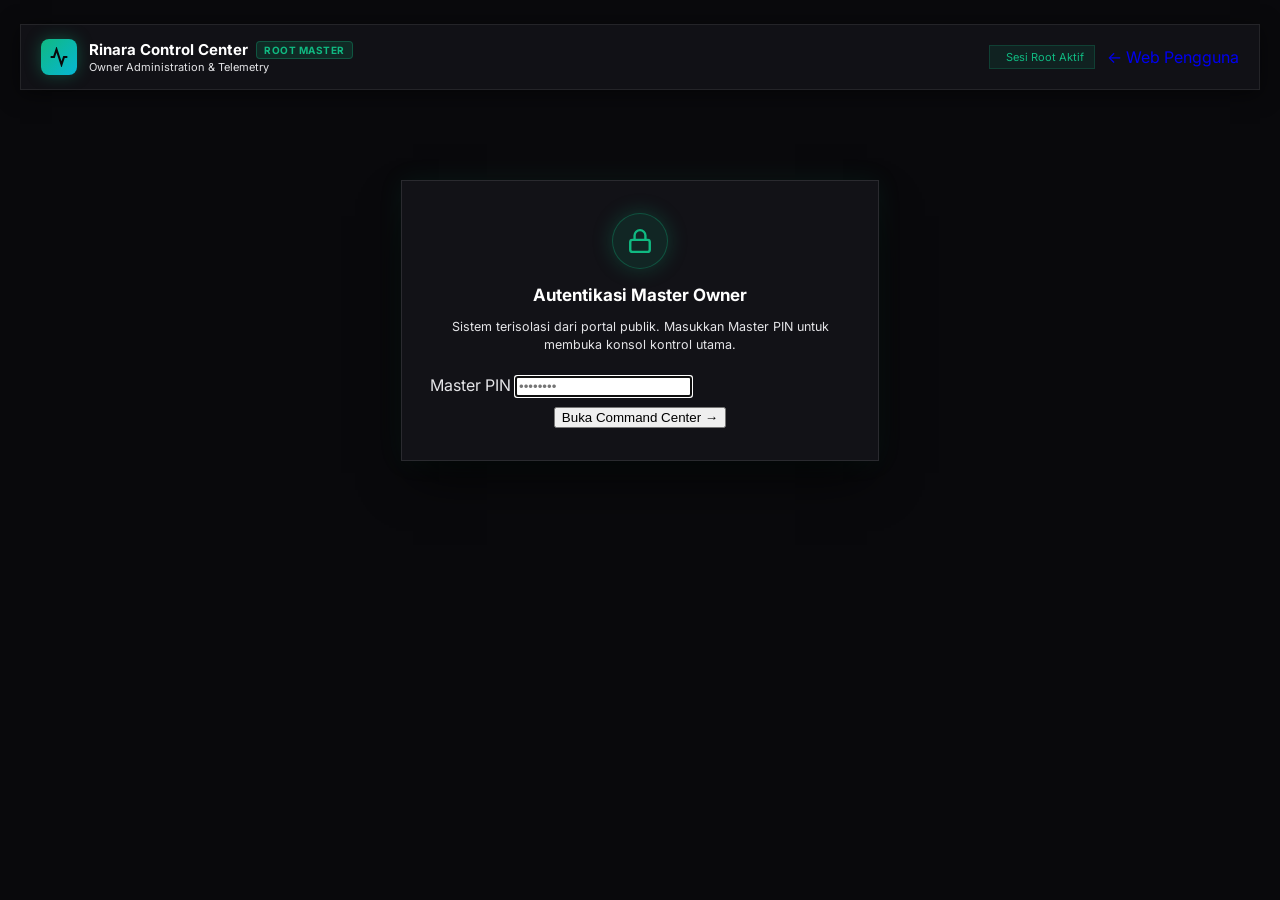
==== commit a2e1c1be: "feat: redesign admin control center with executive dark UI, animated telemetry, and polished dashboa" ====
--- a/web_app/templates/admin.html
+++ b/web_app/templates/admin.html
@@ -3,1036 +3,1072 @@
 <head>
   <meta charset="UTF-8">
   <meta name="viewport" content="width=device-width, initial-scale=1.0">
-  <title>Admin Portal — RinaraDev Automation</title>
-  <meta name="robots" content="noindex, nofollow">
-  <link rel="icon" type="image/svg+xml" href="/static/logo.svg?v=2026">
-  <link rel="stylesheet" href="/static/style.css?v=9.8">
+  <title>Rinara — Root Admin Command Center</title>
+  <link rel="preconnect" href="https://fonts.googleapis.com">
+  <link rel="preconnect" href="https://fonts.gstatic.com" crossorigin>
+  <link href="https://fonts.googleapis.com/css2?family=Inter:wght@400;500;600;700&family=JetBrains+Mono:wght@400;500;600;700&display=swap" rel="stylesheet">
+  <link rel="stylesheet" href="/static/style.css?v=11.0">
+  <style>
+    body {
+      background: #09090c;
+      font-family: 'Inter', -apple-system, BlinkMacSystemFont, sans-serif;
+      color: #e4e4e7;
+      margin: 0;
+      padding: 0;
+      min-height: 100vh;
+    }
+
+    .admin-shell {
+      max-width: 1320px;
+      margin: 0 auto;
+      padding: 24px 20px 40px;
+    }
+
+    /* TOP BAR */
+    .admin-nav-bar {
+      display: flex;
+      align-items: center;
+      justify-content: space-between;
+      padding: 14px 20px;
+      background: #111116;
+      border: 1px solid rgba(255, 255, 255, 0.08);
+      border-radius: var(--radius-md);
+      margin-bottom: 24px;
+      box-shadow: 0 4px 20px rgba(0, 0, 0, 0.5);
+    }
+
+    .admin-brand {
+      display: flex;
+      align-items: center;
+      gap: 12px;
+    }
+
+    .admin-brand-icon {
+      width: 36px;
+      height: 36px;
+      border-radius: 8px;
+      background: linear-gradient(135deg, #10b981, #06b6d4);
+      display: flex;
+      align-items: center;
+      justify-content: center;
+      color: #09090b;
+      box-shadow: 0 0 16px rgba(16, 185, 129, 0.35);
+    }
+
+    .admin-brand-title {
+      font-size: 15px;
+      font-weight: 700;
+      color: #ffffff;
+      display: flex;
+      align-items: center;
+      gap: 8px;
+    }
+
+    .admin-brand-badge {
+      font-size: 10px;
+      font-weight: 700;
+      padding: 2px 7px;
+      border-radius: 4px;
+      background: rgba(16, 185, 129, 0.15);
+      border: 1px solid rgba(16, 185, 129, 0.3);
+      color: #10b981;
+      font-family: var(--font-mono);
+      letter-spacing: 0.5px;
+    }
+
+    .admin-session-pill {
+      font-size: 11px;
+      font-family: var(--font-mono);
+      color: #10b981;
+      background: rgba(16, 185, 129, 0.1);
+      border: 1px solid rgba(16, 185, 129, 0.2);
+      padding: 4px 10px;
+      border-radius: var(--radius-full);
+      display: flex;
+      align-items: center;
+      gap: 6px;
+    }
+
+    /* STAT HERO CARDS */
+    .admin-stat-grid {
+      display: grid;
+      grid-template-columns: repeat(4, 1fr);
+      gap: 14px;
+      margin-bottom: 24px;
+    }
+
+    .admin-stat-card {
+      background: #121217;
+      border: 1px solid rgba(255, 255, 255, 0.08);
+      border-radius: var(--radius-md);
+      padding: 16px 18px;
+      position: relative;
+      overflow: hidden;
+      transition: all 0.2s ease;
+      box-shadow: 0 4px 14px rgba(0, 0, 0, 0.4);
+    }
+
+    .admin-stat-card:hover {
+      transform: translateY(-3px);
+      border-color: rgba(16, 185, 129, 0.35);
+      box-shadow: 0 10px 24px rgba(0, 0, 0, 0.6), 0 0 16px rgba(16, 185, 129, 0.1);
+    }
+
+    .admin-stat-card-glow {
+      position: absolute;
+      top: 0;
+      left: 0;
+      right: 0;
+      height: 2px;
+      background: linear-gradient(90deg, transparent, #10b981, transparent);
+      opacity: 0.8;
+    }
+
+    .admin-stat-header {
+      display: flex;
+      align-items: center;
+      justify-content: space-between;
+      margin-bottom: 8px;
+    }
+
+    .admin-stat-label {
+      font-size: 11px;
+      font-weight: 600;
+      color: var(--text-dim);
+      text-transform: uppercase;
+      letter-spacing: 0.5px;
+    }
+
+    .admin-stat-icon {
+      width: 28px;
+      height: 28px;
+      border-radius: 6px;
+      background: rgba(255, 255, 255, 0.04);
+      display: flex;
+      align-items: center;
+      justify-content: center;
+      color: var(--text-muted);
+    }
+
+    .admin-stat-val {
+      font-size: 20px;
+      font-weight: 700;
+      color: #ffffff;
+      font-family: var(--font-mono);
+      letter-spacing: -0.3px;
+    }
+
+    .admin-stat-sub {
+      font-size: 11px;
+      color: var(--text-dim);
+      margin-top: 4px;
+    }
+
+    /* MODERN TABS */
+    .admin-tabs-nav {
+      display: flex;
+      gap: 8px;
+      margin-bottom: 22px;
+      border-bottom: 1px solid rgba(255, 255, 255, 0.08);
+      padding-bottom: 12px;
+      overflow-x: auto;
+    }
+
+    .admin-tab-btn {
+      padding: 9px 16px;
+      background: #141419;
+      border: 1px solid rgba(255, 255, 255, 0.08);
+      border-radius: var(--radius-sm);
+      color: var(--text-muted);
+      font-family: inherit;
+      font-size: 12.5px;
+      font-weight: 600;
+      cursor: pointer;
+      display: inline-flex;
+      align-items: center;
+      gap: 7px;
+      transition: all 0.15s ease;
+      white-space: nowrap;
+    }
+
+    .admin-tab-btn:hover {
+      background: #1c1c22;
+      color: #ffffff;
+      border-color: rgba(255, 255, 255, 0.16);
+    }
+
+    .admin-tab-btn.active {
+      background: #ffffff;
+      color: #09090b;
+      border-color: #ffffff;
+      box-shadow: 0 4px 12px rgba(255, 255, 255, 0.15);
+    }
+
+    /* OVERVIEW KPI BOXES */
+    .overview-kpi-grid {
+      display: grid;
+      grid-template-columns: repeat(2, 1fr);
+      gap: 12px;
+    }
+
+    .overview-kpi-box {
+      background: #141419;
+      border: 1px solid rgba(255, 255, 255, 0.06);
+      border-radius: var(--radius-sm);
+      padding: 14px 16px;
+      display: flex;
+      align-items: center;
+      justify-content: space-between;
+    }
+
+    .overview-kpi-label {
+      font-size: 12px;
+      color: var(--text-muted);
+    }
+
+    .overview-kpi-val {
+      font-size: 14.5px;
+      font-weight: 700;
+      color: #ffffff;
+      font-family: var(--font-mono);
+    }
+
+    /* QUICK ACTION CARDS */
+    .admin-action-btn {
+      display: flex;
+      align-items: center;
+      justify-content: space-between;
+      padding: 12px 16px;
+      background: #141419;
+      border: 1px solid rgba(255, 255, 255, 0.08);
+      border-radius: var(--radius-sm);
+      color: #ffffff;
+      font-size: 12.5px;
+      font-weight: 600;
+      cursor: pointer;
+      transition: all 0.15s ease;
+      text-align: left;
+    }
+
+    .admin-action-btn:hover {
+      background: #1a1a22;
+      border-color: rgba(16, 185, 129, 0.4);
+      transform: translateX(3px);
+    }
+
+    /* LOGIN CARD */
+    .admin-login-wrapper {
+      max-width: 420px;
+      margin: 90px auto;
+      background: #121217;
+      border: 1px solid rgba(255, 255, 255, 0.1);
+      border-radius: var(--radius-lg);
+      padding: 32px 28px;
+      box-shadow: 0 24px 48px -12px rgba(0, 0, 0, 0.8), 0 0 24px rgba(16, 185, 129, 0.08);
+      text-align: center;
+    }
+
+    .admin-login-icon {
+      width: 54px;
+      height: 54px;
+      border-radius: 50%;
+      background: rgba(16, 185, 129, 0.12);
+      border: 1px solid rgba(16, 185, 129, 0.3);
+      display: inline-flex;
+      align-items: center;
+      justify-content: center;
+      color: #10b981;
+      margin-bottom: 16px;
+      box-shadow: 0 0 20px rgba(16, 185, 129, 0.25);
+    }
+
+    @media (max-width: 860px) {
+      .admin-stat-grid {
+        grid-template-columns: repeat(2, 1fr);
+      }
+      .admin-nav-bar {
+        flex-direction: column;
+        align-items: flex-start;
+        gap: 12px;
+      }
+    }
+
+    @media (max-width: 520px) {
+      .admin-stat-grid {
+        grid-template-columns: 1fr;
+      }
+      .overview-kpi-grid {
+        grid-template-columns: 1fr;
+      }
+    }
+  </style>
 </head>
 <body>
 
-<!-- LOGIN SCREEN (shown until PIN verified) -->
-<div id="loginScreen" class="login-center">
-  <div class="login-card">
-    <div class="login-card-logo">
-      <img src="/static/logo.svg?v=2026" alt="Logo">
+<div class="admin-shell">
+
+  <!-- TOP ADMIN BAR -->
+  <div class="admin-nav-bar">
+    <div class="admin-brand">
+      <div class="admin-brand-icon">
+        <svg width="20" height="20" viewBox="0 0 24 24" fill="none" stroke="currentColor" stroke-width="2.5"><polyline points="22 12 18 12 15 21 9 3 6 12 2 12"/></svg>
+      </div>
       <div>
-        <div class="login-card-title">Admin Portal</div>
-        <div class="login-card-subtitle">RinaraDev Automation — Akses Terbatas</div>
-      </div>
-    </div>
-    <div class="section-group">
-      <label class="form-label">Password Admin</label>
-      <div class="input-group">
-        <input type="password" id="adminPinInput" class="form-control" placeholder="Masukkan password..." style="text-align:center;letter-spacing:2px;" onkeydown="if(event.key==='Enter')adminLogin()">
-        <button class="btn btn-primary" onclick="adminLogin()">Masuk</button>
-      </div>
-    </div>
-    <div id="loginError" class="alert alert-error" style="display:none;margin-top:10px;"></div>
-    <div style="margin-top:14px;text-align:center;">
-      <a href="/" style="font-size:12px;color:var(--text-muted);">← Kembali ke Tampilan Klien</a>
+        <div class="admin-brand-title">
+          Rinara Control Center
+          <span class="admin-brand-badge">ROOT MASTER</span>
+        </div>
+        <div style="font-size:11px; color:var(--text-dim); margin-top:1px;">Owner Administration &amp; Telemetry</div>
+      </div>
+    </div>
+
+    <div style="display:flex; align-items:center; gap:12px; flex-wrap:wrap;">
+      <div class="admin-session-pill" id="adminSessionIndicator">
+        <span class="ping-beacon"></span> Sesi Root Aktif
+      </div>
+      <a href="/" class="btn btn-secondary btn-sm" style="text-decoration:none;">&larr; Web Pengguna</a>
+      <button class="btn btn-danger btn-sm" id="btnAdminLogout" style="display:none;" onclick="adminLogout()">Logout</button>
     </div>
   </div>
-</div>
-
-<!-- ADMIN DASHBOARD (hidden until logged in) -->
-<div id="adminShell" class="app-shell" style="display:none;">
-
-  <!-- BACKDROP FOR OUTSIDE CLICK / TOUCH -->
-  <div class="sidebar-backdrop" id="adminSidebarBackdrop" onclick="collapseAdminSidebar()"></div>
-
-  <!-- SIDEBAR (Collapsible: Icon-only when closed, full when opened) -->
-  <aside class="sidebar collapsed" id="adminSidebar">
+
+  <!-- AUTH PIN GATE (SLEEK MASTER LOGIN) -->
+  <div id="adminAuthGate" class="admin-login-wrapper">
+    <div class="admin-login-icon">
+      <svg width="26" height="26" viewBox="0 0 24 24" fill="none" stroke="currentColor" stroke-width="2.2"><rect x="3" y="11" width="18" height="11" rx="2" ry="2"/><path d="M7 11V7a5 5 0 0 1 10 0v4"/></svg>
+    </div>
+    <div style="font-size:17px; font-weight:700; color:#ffffff; margin-bottom:6px;">Autentikasi Master Owner</div>
+    <p style="font-size:12.5px; color:var(--text-muted); margin-bottom:20px; line-height:1.5;">
+      Sistem terisolasi dari portal publik. Masukkan Master PIN untuk membuka konsol kontrol utama.
+    </p>
     
-    <!-- BRAND LOGO (Click to toggle) -->
-    <button class="sidebar-brand-btn" id="adminBrandBtn" onclick="toggleAdminSidebar()" title="RinaraDev Admin (Klik untuk Buka/Tutup Sidebar)" aria-label="Buka Tutup Sidebar Admin">
-      <div class="brand-logo-glow" style="border-color:var(--primary-border);background:var(--primary-subtle);">
-        <img src="/static/logo.svg?v=2026" alt="Logo" class="sidebar-brand-logo">
-      </div>
-      <div class="brand-text-wrap">
-        <span class="sidebar-brand-name">RinaraDev</span>
-        <span class="sidebar-brand-ver" style="background:#FEF2F2;border-color:#FECACA;color:#991B1B;">Admin</span>
-      </div>
+    <div class="form-group" style="text-align:left;">
+      <label class="form-label">Master PIN</label>
+      <input type="password" id="inputAdminPin" class="form-input" placeholder="••••••••" autofocus onkeydown="if(event.key==='Enter') submitAdminAuth()">
+    </div>
+    
+    <button class="btn btn-primary w-full btn-lg" style="margin-top:10px;" onclick="submitAdminAuth()">
+      Buka Command Center &rarr;
     </button>
-
-    <!-- ADMIN NAV -->
-    <div class="sidebar-section">
-      <div class="sidebar-section-label">Admin Menu</div>
-      <ul class="sidebar-nav">
-        <li>
-          <button id="tnOverview" class="active" onclick="handleAdminNavClick('overview')" data-tooltip="Overview">
-            <svg width="16" height="16" viewBox="0 0 24 24" fill="none" stroke="currentColor" stroke-width="2"><rect x="3" y="3" width="7" height="9"/><rect x="14" y="3" width="7" height="5"/><rect x="14" y="12" width="7" height="9"/><rect x="3" y="16" width="7" height="5"/></svg>
-            <span class="sidebar-nav-label">Overview</span>
-          </button>
-        </li>
-        <li>
-          <button id="tnTokens" onclick="handleAdminNavClick('tokens')" data-tooltip="Token Klien">
-            <svg width="16" height="16" viewBox="0 0 24 24" fill="none" stroke="currentColor" stroke-width="2"><rect x="2" y="5" width="20" height="14" rx="2"/><line x1="2" y1="10" x2="22" y2="10"/></svg>
-            <span class="sidebar-nav-label">Token Klien</span>
-          </button>
-        </li>
-        <li>
-          <button id="tnAccounts" onclick="handleAdminNavClick('accounts')" data-tooltip="Akun &amp; Node">
+  </div>
+
+  <!-- MAIN ADMIN DASHBOARD -->
+  <div id="adminMainDashboard" style="display:none;">
+
+    <!-- TOP TELEMETRY METRIC CARDS -->
+    <div class="admin-stat-grid">
+      <div class="admin-stat-card">
+        <div class="admin-stat-card-glow"></div>
+        <div class="admin-stat-header">
+          <span class="admin-stat-label">Gross Income QRIS</span>
+          <div class="admin-stat-icon">
+            <svg width="16" height="16" viewBox="0 0 24 24" fill="none" stroke="currentColor" stroke-width="2"><circle cx="12" cy="12" r="10"/><path d="M16 8h-6a2 2 0 1 0 0 4h4a2 2 0 1 1 0 4H8"/><line x1="12" y1="18" x2="12" y2="20"/><line x1="12" y1="4" x2="12" y2="6"/></svg>
+          </div>
+        </div>
+        <div class="admin-stat-val" id="metricGrossRevenue" style="color:#10b981;">Rp 0</div>
+        <div class="admin-stat-sub">Akumulasi deposit pengguna sukses</div>
+      </div>
+
+      <div class="admin-stat-card">
+        <div class="admin-stat-card-glow"></div>
+        <div class="admin-stat-header">
+          <span class="admin-stat-label">Total Pengguna</span>
+          <div class="admin-stat-icon">
             <svg width="16" height="16" viewBox="0 0 24 24" fill="none" stroke="currentColor" stroke-width="2"><path d="M17 21v-2a4 4 0 0 0-4-4H5a4 4 0 0 0-4 4v2"/><circle cx="9" cy="7" r="4"/><path d="M23 21v-2a4 4 0 0 0-3-3.87"/><path d="M16 3.13a4 4 0 0 1 0 7.75"/></svg>
-            <span class="sidebar-nav-label">Akun &amp; Node</span>
-            <span class="tab-badge" id="accountCountBadge">0</span>
-          </button>
-        </li>
-        <li>
-          <button id="tnPayments" onclick="handleAdminNavClick('payments')" data-tooltip="Transaksi">
-            <svg width="16" height="16" viewBox="0 0 24 24" fill="none" stroke="currentColor" stroke-width="2"><rect x="1" y="4" width="22" height="16" rx="2" ry="2"/><line x1="1" y1="10" x2="23" y2="10"/></svg>
-            <span class="sidebar-nav-label">Transaksi</span>
-            <span class="tab-badge tab-badge-success" id="paymentCountBadge">0</span>
-          </button>
-        </li>
-        <li>
-          <button id="tnPricing" onclick="handleAdminNavClick('pricing')" data-tooltip="Tarif &amp; Paket">
-            <svg width="16" height="16" viewBox="0 0 24 24" fill="none" stroke="currentColor" stroke-width="2"><circle cx="12" cy="12" r="9"/><path d="M12 7v10M15 9.5a2.5 2.5 0 0 0-5 0c0 2.5 5 2.5 5 5a2.5 2.5 0 0 1-5 0"/></svg>
-            <span class="sidebar-nav-label">Tarif &amp; Paket</span>
-          </button>
-        </li>
-      </ul>
-    </div>
-
-    <!-- SYSTEM SHORTCUTS -->
-    <div class="sidebar-section">
-      <div class="sidebar-section-label">Sistem</div>
-      <ul class="sidebar-nav">
-        <li>
-          <button id="btnSyncProxies" onclick="syncAdminProxies()" data-tooltip="Sync Proxy">
-            <svg width="16" height="16" viewBox="0 0 24 24" fill="none" stroke="currentColor" stroke-width="2"><polygon points="13 2 3 14 12 14 11 22 21 10 12 10 13 2"/></svg>
-            <span class="sidebar-nav-label">Sync Proxy</span>
-          </button>
-        </li>
-        <li>
-          <a href="/" data-tooltip="Tampilan Klien">
-            <svg width="16" height="16" viewBox="0 0 24 24" fill="none" stroke="currentColor" stroke-width="2"><path d="M3 9l9-7 9 7v11a2 2 0 0 1-2 2H5a2 2 0 0 1-2-2z"/><polyline points="9 22 9 12 15 12 15 22"/></svg>
-            <span class="sidebar-nav-label">Tampilan Klien</span>
-          </a>
-        </li>
-      </ul>
-    </div>
-
-    <!-- SIDEBAR FOOTER (Clean Admin Logout Only) -->
-    <div class="sidebar-footer">
-      <button onclick="adminLogout()" class="sidebar-logout-btn" data-tooltip="Keluar Admin">
-        <svg width="15" height="15" viewBox="0 0 24 24" fill="none" stroke="currentColor" stroke-width="2"><path d="M9 21H5a2 2 0 0 1-2-2V5a2 2 0 0 1 2-2h4"/><polyline points="16 17 21 12 16 7"/><line x1="21" y1="12" x2="9" y2="12"/></svg>
-        <span class="sidebar-footer-label">Keluar Admin</span>
+          </div>
+        </div>
+        <div class="admin-stat-val" id="metricTotalUsers">0 User</div>
+        <div class="admin-stat-sub">Akun terdaftar di database</div>
+      </div>
+
+      <div class="admin-stat-card">
+        <div class="admin-stat-card-glow"></div>
+        <div class="admin-stat-header">
+          <span class="admin-stat-label">Armada Proxy</span>
+          <div class="admin-stat-icon">
+            <svg width="16" height="16" viewBox="0 0 24 24" fill="none" stroke="currentColor" stroke-width="2"><circle cx="12" cy="12" r="10"/><line x1="2" y1="12" x2="22" y2="12"/><path d="M12 2a15.3 15.3 0 0 1 4 10 15.3 15.3 0 0 1-4 10 15.3 15.3 0 0 1-4-10 15.3 15.3 0 0 1 4-10z"/></svg>
+          </div>
+        </div>
+        <div class="admin-stat-val" id="metricProxyFleet">0 Ready</div>
+        <div class="admin-stat-sub">Node residensial aktif di pool</div>
+      </div>
+
+      <div class="admin-stat-card">
+        <div class="admin-stat-card-glow"></div>
+        <div class="admin-stat-header">
+          <span class="admin-stat-label">Akun Bot / Koin Q</span>
+          <div class="admin-stat-icon">
+            <svg width="16" height="16" viewBox="0 0 24 24" fill="none" stroke="currentColor" stroke-width="2"><rect x="4" y="4" width="16" height="16" rx="2"/><circle cx="9" cy="9" r="2"/><circle cx="15" cy="9" r="2"/><path d="M9 15h6"/></svg>
+          </div>
+        </div>
+        <div class="admin-stat-val" id="metricBotCoins">0 / 0 Q</div>
+        <div class="admin-stat-sub">Armada akun stealth + saldo koin</div>
+      </div>
+    </div>
+
+    <!-- MODERN NAVIGATION TABS -->
+    <div class="admin-tabs-nav">
+      <button class="admin-tab-btn active" data-tab="overview" onclick="switchAdminTab('overview')">
+        📊 Ringkasan Finansial
       </button>
-    </div>
-  </aside>
-
-  <!-- MAIN AREA (No topbar) -->
-  <div class="main-area">
-
-    <main class="page-content">
-
-      <!-- PAGE: OVERVIEW -->
-      <div id="adminPageOverview" class="page-view">
-        
-        <div class="view-header">
-          <div class="view-title-wrap">
-            <h1 class="view-title">
-              <span class="status-dot" style="background:#DC2626;"></span>
-              <span id="adminTopbarTitle">Overview</span>
-            </h1>
-            <div class="view-subtitle">Portal Pengawasan Admin &bull; Monitoring Token, Transaksi, dan Node Bot</div>
-          </div>
-          <div class="view-actions">
-            <button class="btn btn-secondary btn-sm" onclick="syncAdminProxies()">
-              <svg width="13" height="13" viewBox="0 0 24 24" fill="none" stroke="currentColor" stroke-width="2"><polygon points="13 2 3 14 12 14 11 22 21 10 12 10 13 2"/></svg>
-              Sync Proxy
-            </button>
-            <button class="btn btn-danger btn-sm" onclick="adminLogout()">Keluar</button>
-          </div>
-        </div>
-        <div class="metrics-row metrics-5">
-          <div class="metric-card">
-            <div class="metric-val" id="adminTotalTokens">-</div>
-            <div class="metric-title">Total Token</div>
-          </div>
-          <div class="metric-card">
-            <div class="metric-val text-success" id="adminActiveBalance">-</div>
-            <div class="metric-title">Saldo Beredar</div>
-          </div>
-          <div class="metric-card">
-            <div class="metric-val text-warning" id="adminTotalSpent">-</div>
-            <div class="metric-title">Total Pemakaian</div>
-          </div>
-          <div class="metric-card">
-            <div class="metric-val text-primary" id="adminAccountsAvail">-</div>
-            <div class="metric-title">Node Tersedia</div>
-          </div>
-          <div class="metric-card">
-            <div class="metric-val" id="adminProxiesActive">-</div>
-            <div class="metric-title">Proxy Aktif</div>
-          </div>
-        </div>
-
-        <div class="admin-overview-grid">
-          <div class="card">
-            <div class="card-header">
-              <span class="card-title">Aksi Cepat</span>
+      <button class="admin-tab-btn" data-tab="settings" onclick="switchAdminTab('settings')">
+        ⚙️ Tarif &amp; Parameter
+      </button>
+      <button class="admin-tab-btn" data-tab="users" onclick="switchAdminTab('users')">
+        👥 Database Pengguna
+      </button>
+      <button class="admin-tab-btn" data-tab="proxies" onclick="switchAdminTab('proxies')">
+        🌐 Armada Proxy
+      </button>
+      <button class="admin-tab-btn" data-tab="accounts" onclick="switchAdminTab('accounts')">
+        🤖 Inventaris Akun
+      </button>
+      <button class="admin-tab-btn" data-tab="tasks" onclick="switchAdminTab('tasks')">
+        ⚡ Riwayat &amp; Tugas Live
+      </button>
+    </div>
+
+    <!-- TAB 1: OVERVIEW -->
+    <div id="adminTabOverview" class="card">
+      <div class="card-header">
+        <div>
+          <span class="card-title">Ringkasan Sistem &amp; Finansial</span>
+          <div style="font-size:11px; color:var(--text-dim); margin-top:2px;">Metrik operasional layanan dan shortcut eksekutif</div>
+        </div>
+        <button class="btn btn-secondary btn-sm" onclick="loadAdminOverview()">🔄 Refresh Data</button>
+      </div>
+      <div class="card-body">
+        <div style="display:grid; grid-template-columns:1.2fr 1fr; gap:20px;">
+          
+          <!-- LEFT: KPI CARDS -->
+          <div>
+            <div style="font-size:12px; font-weight:700; color:#ffffff; margin-bottom:12px; text-transform:uppercase; letter-spacing:0.5px;">
+              Metrik Operasional Layanan
             </div>
-            <div class="card-body" style="display:flex;flex-direction:column;gap:8px;">
-              <button class="btn btn-primary" onclick="switchAdminPage('tokens')">
-                <svg width="13" height="13" viewBox="0 0 24 24" fill="none" stroke="currentColor" stroke-width="2"><rect x="2" y="5" width="20" height="14" rx="2"/><line x1="2" y1="10" x2="22" y2="10"/></svg>
-                Buat Token Klien Baru
-              </button>
-              <button class="btn btn-secondary" onclick="switchAdminPage('accounts')">Generate Akun Baru</button>
-              <button class="btn btn-secondary" onclick="switchAdminPage('pricing')">Edit Tarif &amp; Paket</button>
-              <button class="btn btn-secondary" onclick="syncAdminProxies()">
-                <svg width="13" height="13" viewBox="0 0 24 24" fill="none" stroke="currentColor" stroke-width="2"><polygon points="13 2 3 14 12 14 11 22 21 10 12 10 13 2"/></svg>
-                Sync Proxy HypeProxy
-              </button>
-            </div>
-          </div>
-          <div class="card">
-            <div class="card-header">
-              <span class="card-title">Info Sistem</span>
-              <button class="btn btn-secondary btn-sm" onclick="loadAdminStats()">Refresh</button>
-            </div>
-            <div class="card-body">
-              <div style="display:flex;flex-direction:column;gap:10px;font-size:12px;">
-                <div style="display:flex;justify-content:space-between;">
-                  <span style="color:var(--text-muted);">Status Server</span>
-                  <span class="badge badge-success">Operasional</span>
-                </div>
-                <div style="display:flex;justify-content:space-between;">
-                  <span style="color:var(--text-muted);">Mode Pembayaran</span>
-                  <span class="badge badge-primary">WijayaPay QRIS</span>
-                </div>
-                <div style="display:flex;justify-content:space-between;">
-                  <span style="color:var(--text-muted);">Gateway</span>
-                  <span style="font-weight:600;color:var(--text-heading);">24/7 Aktif</span>
-                </div>
+            <div class="overview-kpi-grid">
+              <div class="overview-kpi-box">
+                <span class="overview-kpi-label">Total Pembaca Selesai</span>
+                <span class="overview-kpi-val" id="ovCompletedReaders" style="color:#10b981;">0</span>
+              </div>
+              <div class="overview-kpi-box">
+                <span class="overview-kpi-label">Total Saldo Terpakai</span>
+                <span class="overview-kpi-val" id="ovTotalSpent" style="color:#ffffff;">Rp 0</span>
+              </div>
+              <div class="overview-kpi-box">
+                <span class="overview-kpi-label">Saldo Mengendap User</span>
+                <span class="overview-kpi-val" id="ovOutstandingBal" style="color:#38bdf8;">Rp 0</span>
+              </div>
+              <div class="overview-kpi-box">
+                <span class="overview-kpi-label">Tugas Sedang Berjalan</span>
+                <span class="overview-kpi-val" id="ovActiveTasks" style="color:#f59e0b;">0 Task</span>
               </div>
             </div>
           </div>
-        </div>
-      </div>
-
-      <!-- PAGE: TOKEN KLIEN -->
-      <div id="adminPageTokens" class="page-view" style="display:none;">
-        <div class="view-header">
-          <div class="view-title-wrap">
-            <h1 class="view-title">
-              <svg width="18" height="18" viewBox="0 0 24 24" fill="none" stroke="currentColor" stroke-width="2"><rect x="2" y="5" width="20" height="14" rx="2"/><line x1="2" y1="10" x2="22" y2="10"/></svg>
-              Manajemen Token Klien
-            </h1>
-            <div class="view-subtitle">Terbitkan token baru, atur saldo limit, masa aktif, dan monitor pemakaian klien.</div>
-          </div>
-          <div class="view-actions">
-            <button class="btn btn-secondary btn-sm" onclick="loadAdminTokens()">
-              <svg width="13" height="13" viewBox="0 0 24 24" fill="none" stroke="currentColor" stroke-width="2"><polyline points="1 4 1 10 7 10"/><path d="M3.51 15a9 9 0 1 0 2.13-9.36L1 10"/></svg>
-              Refresh Data
-            </button>
-          </div>
-        </div>
-        <div class="dashboard-grid" style="grid-template-columns:340px 1fr;">
-
-          <div class="card">
-            <div class="card-header">
-              <span class="card-title">Buat Token Baru</span>
+
+          <!-- RIGHT: ACTION SHORTCUTS -->
+          <div>
+            <div style="font-size:12px; font-weight:700; color:#ffffff; margin-bottom:12px; text-transform:uppercase; letter-spacing:0.5px;">
+              Aksi Cepat Owner
             </div>
-            <div class="card-body">
-              <div class="section-group">
-                <div style="display:flex;align-items:center;justify-content:space-between;margin-bottom:6px;">
-                  <label class="form-label" style="margin-bottom:0;">Preset Paket Cepat</label>
-                  <button type="button" class="btn btn-ghost btn-sm" onclick="showAddPresetModal()" style="font-size:11px;padding:2px 8px;color:var(--primary);font-weight:600;">
-                    + Tambah Preset
-                  </button>
-                </div>
-                <div id="adminPresetButtonsContainer" class="admin-preset-chips-wrap">
-                  <button type="button" class="preset-chip" onclick="setPresetPackage(10000,'Paket Starter',this)">10K <span class="preset-chip-sub">Starter</span></button>
-                  <button type="button" class="preset-chip active" onclick="setPresetPackage(20000,'Paket Populer',this)">20K <span class="preset-chip-sub">Populer</span></button>
-                  <button type="button" class="preset-chip" onclick="setPresetPackage(50000,'Paket Pro',this)">50K <span class="preset-chip-sub">Pro</span></button>
-                  <button type="button" class="preset-chip preset-chip-add" onclick="showAddPresetModal()" title="Tambah Preset Baru">+ Tambah</button>
-                </div>
+            <div style="display:flex; flex-direction:column; gap:8px;">
+              <div class="admin-action-btn" onclick="switchAdminTab('users')">
+                <span>👥 Kelola &amp; Sesuaikan Saldo Pengguna</span>
+                <span style="color:var(--accent-emerald);">&rarr;</span>
               </div>
-              <div class="section-group">
-                <label class="form-label">Nominal Saldo (Rupiah)</label>
-                <div class="admin-currency-input-wrap">
-                  <span class="admin-currency-prefix">Rp</span>
-                  <input type="number" id="tokenAmountInput" class="form-control" value="20000" min="1000" step="1000">
-                </div>
+              <div class="admin-action-btn" onclick="switchAdminTab('proxies')">
+                <span>🌐 Tambah &amp; Pantau Proxy Pool Fleet</span>
+                <span style="color:var(--accent-emerald);">&rarr;</span>
               </div>
-              <div class="section-group">
-                <label class="form-label">Label / Nama Klien</label>
-                <input type="text" id="tokenLabelInput" class="form-control" placeholder="Contoh: Klien WA - Budi">
+              <div class="admin-action-btn" onclick="switchAdminTab('accounts')">
+                <span>🤖 Periksa 26 Akun Stealth &amp; Koin Q</span>
+                <span style="color:var(--accent-emerald);">&rarr;</span>
               </div>
-              <div class="section-group">
-                <label class="form-label">Masa Berlaku (Hari) — Opsional</label>
-                <input type="number" id="tokenExpiryInput" class="form-control" placeholder="Kosongkan = tanpa batas">
-              </div>
-              <button class="btn btn-primary" style="width:100%;justify-content:center;" onclick="adminCreateToken()">Terbitkan Token</button>
-
-              <div id="newTokenResultCard" class="result-card success" style="display:none;margin-top:14px;text-align:center;">
-                <div style="font-size:10px;color:var(--text-muted);text-transform:uppercase;font-weight:700;">Token Berhasil Dibuat</div>
-                <div id="generatedTokenCode" class="font-mono" style="font-size:16px;font-weight:800;color:var(--text-heading);margin:6px 0;">-</div>
-                <div id="generatedTokenMeta" style="font-size:12px;color:var(--success);font-weight:600;">-</div>
-                <div style="display:flex;gap:8px;margin-top:10px;">
-                  <button class="btn btn-secondary btn-sm" style="flex:1;justify-content:center;" onclick="copyGeneratedToken()">Salin Kode</button>
-                  <a id="shareWaBtn" href="#" target="_blank" class="btn btn-wa btn-sm" style="flex:1;justify-content:center;">Kirim WA</a>
-                </div>
+              <div class="admin-action-btn" onclick="switchAdminTab('settings')">
+                <span>⚙️ Ubah Tarif Dinamis &amp; Parameter Waktu</span>
+                <span style="color:var(--accent-emerald);">&rarr;</span>
               </div>
             </div>
           </div>
 
-          <div class="card">
-            <div class="card-header">
-              <span class="card-title">Daftar Token Terdaftar</span>
-              <button class="btn btn-secondary btn-sm" onclick="loadAdminTokens()">Refresh</button>
-            </div>
-            <div class="table-wrap" style="border:none;border-top:1px solid var(--border-subtle);border-radius:0 0 var(--radius-lg) var(--radius-lg);">
-              <table>
-                <thead>
-                  <tr>
-                    <th>Kode Token</th>
-                    <th>Label</th>
-                    <th>Saldo Awal</th>
-                    <th>Sisa Saldo</th>
-                    <th>Terpakai</th>
-                    <th>Status</th>
-                    <th>Tanggal</th>
-                    <th>Aksi</th>
-                  </tr>
-                </thead>
-                <tbody id="tokenTableBody">
-                  <tr><td colspan="8" style="text-align:center;color:var(--text-muted);padding:24px;">Memuat data...</td></tr>
-                </tbody>
-              </table>
-            </div>
-          </div>
-
-        </div>
-      </div>
-
-      <!-- PAGE: AKUN & NODE -->
-      <div id="adminPageAccounts" class="page-view" style="display:none;">
-        <div class="view-header">
-          <div class="view-title-wrap">
-            <h1 class="view-title">
-              <svg width="18" height="18" viewBox="0 0 24 24" fill="none" stroke="currentColor" stroke-width="2"><path d="M17 21v-2a4 4 0 0 0-4-4H5a4 4 0 0 0-4 4v2"/><circle cx="9" cy="7" r="4"/><path d="M23 21v-2a4 4 0 0 0-3-3.87"/><path d="M16 3.13a4 4 0 0 1 0 7.75"/></svg>
-              Manajemen Node &amp; Akun
-            </h1>
-            <div class="view-subtitle">Kelola pool akun bot 50 negara, generator akun otomatis, dan status keaktifan node.</div>
-          </div>
-          <div class="view-actions">
-            <button class="btn btn-secondary btn-sm" onclick="loadAdminAccounts()">
-              <svg width="13" height="13" viewBox="0 0 24 24" fill="none" stroke="currentColor" stroke-width="2"><polyline points="1 4 1 10 7 10"/><path d="M3.51 15a9 9 0 1 0 2.13-9.36L1 10"/></svg>
-              Refresh Akun
-            </button>
-          </div>
-        </div>
-        <div class="dashboard-grid" style="grid-template-columns:340px 1fr;">
-
-          <div class="card">
-            <div class="card-header">
-              <span class="card-title">Generator Akun Baru</span>
-            </div>
-            <div class="card-body">
-              <div class="section-group">
-                <label class="form-label">Jumlah Cepat</label>
-                <div style="display:grid;grid-template-columns:repeat(5,1fr);gap:5px;">
-                  <button type="button" class="btn btn-secondary btn-sm" onclick="setPresetAccountCount(1)">1</button>
-                  <button type="button" class="btn btn-secondary btn-sm" onclick="setPresetAccountCount(3)">3</button>
-                  <button type="button" class="btn btn-secondary btn-sm" onclick="setPresetAccountCount(5)">5</button>
-                  <button type="button" class="btn btn-secondary btn-sm" onclick="setPresetAccountCount(10)">10</button>
-                  <button type="button" class="btn btn-secondary btn-sm" onclick="setPresetAccountCount(20)">20</button>
-                </div>
-              </div>
-              <div class="section-group">
-                <label class="form-label">Jumlah Akun</label>
-                <input type="number" id="genAccountCountInput" class="form-control" value="1" min="1" max="50">
-                <div style="font-size:11px;color:var(--text-muted);margin-top:4px;">Estimasi: ~8 detik per akun</div>
-              </div>
-              <div class="section-group">
-                <label class="form-label">Target Negara</label>
-                <select id="genAccountCountrySelect" class="form-control">
-                  <option value="RANDOM">RANDOM (Campuran 50 Negara)</option>
-                  <option value="ID" selected>Indonesia (ID)</option>
-                  <option value="US">Amerika Serikat (US)</option>
-                  <option value="JP">Jepang (JP)</option>
-                  <option value="KR">Korea Selatan (KR)</option>
-                  <option value="GB">Inggris / UK (GB)</option>
-                  <option value="SG">Singapura (SG)</option>
-                  <option value="MY">Malaysia (MY)</option>
-                  <option value="PH">Filipina (PH)</option>
-                  <option value="TH">Thailand (TH)</option>
-                  <option value="VN">Vietnam (VN)</option>
-                  <option value="DE">Jerman (DE)</option>
-                  <option value="FR">Prancis (FR)</option>
-                  <option value="AU">Australia (AU)</option>
-                  <option value="CA">Kanada (CA)</option>
-                  <option value="BR">Brasil (BR)</option>
-                  <option value="IN">India (IN)</option>
-                  <option value="RU">Rusia (RU)</option>
-                  <option value="TR">Turki (TR)</option>
-                  <option value="SA">Arab Saudi (SA)</option>
-                  <option value="AE">Uni Emirat Arab (AE)</option>
-                </select>
-              </div>
-              <div class="section-group">
-                <label class="form-label">Mode User-Agent</label>
-                <select id="genAccountUaSelect" class="form-control">
-                  <option value="okhttp" selected>OkHttp Native Android (Rekomendasi)</option>
-                  <option value="dalvik">Android Dalvik VM (Device Nyata)</option>
-                  <option value="webview">Mobile WebView (Chrome/Android)</option>
-                </select>
-              </div>
-              <button id="btnGenerateAccounts" class="btn btn-primary" style="width:100%;justify-content:center;" onclick="adminGenerateAccounts()">Mulai Generate Akun</button>
-
-              <div id="genAccountLoading" style="display:none;margin-top:14px;text-align:center;padding:14px;background:var(--bg-subtle);border:1px solid var(--border-color);border-radius:var(--radius-md);">
-                <div class="spin-sm" style="margin:0 auto 8px;"></div>
-                <div id="genAccountStatusText" style="font-size:13px;font-weight:600;color:var(--text-heading);">Mendaftarkan akun...</div>
-                <div style="font-size:11px;color:var(--text-muted);margin-top:2px;">Mohon tunggu, menggunakan enkripsi &amp; rotasi jalur.</div>
-              </div>
-
-              <div id="genAccountResultCard" class="result-card success" style="display:none;margin-top:14px;">
-                <div style="display:flex;justify-content:space-between;align-items:center;margin-bottom:6px;">
-                  <span style="font-size:12px;font-weight:700;color:var(--success);" id="genResultSummary">Selesai</span>
-                  <span style="font-size:11px;color:var(--text-muted);" id="genResultTime">-</span>
-                </div>
-                <div id="genResultList" style="font-size:12px;max-height:180px;overflow-y:auto;display:flex;flex-direction:column;gap:6px;"></div>
-              </div>
-            </div>
-          </div>
-
-          <div class="card">
-            <div class="card-header">
-              <span class="card-title">Inventaris Node Akun</span>
-              <div style="display:flex;gap:6px;align-items:center;">
-                <input type="search" id="accountSearchInput" name="node_search_field" autocomplete="off" class="form-control form-control-sm" placeholder="Cari email / ID / negara..." style="width:200px;" oninput="filterAdminAccounts()">
-                <button class="btn btn-secondary btn-sm" onclick="loadAdminAccounts()">Refresh</button>
-                <button class="btn btn-secondary btn-sm" onclick="adminDownloadAccounts()" title="Download akun.txt">
-                  <svg viewBox="0 0 24 24" width="12" height="12" fill="currentColor"><path d="M19.35 10.04C18.67 6.59 15.64 4 12 4 9.11 4 6.6 5.64 5.35 8.04 2.34 8.36 0 10.91 0 14c0 3.31 2.69 6 6 6h13c2.76 0 5-2.24 5-5 0-2.64-2.05-4.78-4.65-4.96zM17 13l-5 5-5-5h3V9h4v4h3z"/></svg>
-                  .txt
-                </button>
-              </div>
-            </div>
-            <div class="table-wrap" style="border:none;border-top:1px solid var(--border-subtle);max-height:520px;overflow-y:auto;border-radius:0 0 var(--radius-lg) var(--radius-lg);">
-              <table>
-                <thead>
-                  <tr>
-                    <th style="width:40px;">No</th>
-                    <th>Email</th>
-                    <th>User ID</th>
-                    <th>Negara</th>
-                    <th>Nickname</th>
-                    <th>Password</th>
-                    <th>Status</th>
-                    <th>Terdaftar</th>
-                  </tr>
-                </thead>
-                <tbody id="accountTableBody">
-                  <tr><td colspan="8" style="text-align:center;color:var(--text-muted);padding:24px;">Memuat data akun...</td></tr>
-                </tbody>
-              </table>
-            </div>
-          </div>
-
-        </div>
-      </div>
-
-      <!-- PAGE: TRANSAKSI -->
-      <div id="adminPagePayments" class="page-view" style="display:none;">
-        <div class="view-header">
-          <div class="view-title-wrap">
-            <h1 class="view-title">
-              <svg width="18" height="18" viewBox="0 0 24 24" fill="none" stroke="currentColor" stroke-width="2"><rect x="1" y="4" width="22" height="16" rx="2" ry="2"/><line x1="1" y1="10" x2="23" y2="10"/></svg>
-              Riwayat Pembayaran &amp; Transaksi
-            </h1>
-            <div class="view-subtitle">Pantau seluruh order QRIS via WijayaPay, verifikasi otomatis, dan penerbitan saldo instan.</div>
-          </div>
-          <div class="view-actions">
-            <button class="btn btn-secondary btn-sm" onclick="loadAdminPayments()">
-              <svg width="13" height="13" viewBox="0 0 24 24" fill="none" stroke="currentColor" stroke-width="2"><polyline points="1 4 1 10 7 10"/><path d="M3.51 15a9 9 0 1 0 2.13-9.36L1 10"/></svg>
-              Refresh Transaksi
-            </button>
-          </div>
-        </div>
-        <div class="card">
-          <div class="card-header">
-            <span class="card-title">Riwayat Pembayaran &amp; Transaksi WijayaPay</span>
-            <button class="btn btn-secondary btn-sm" onclick="loadAdminPayments()">
-              <svg width="13" height="13" viewBox="0 0 24 24" fill="none" stroke="currentColor" stroke-width="2"><polyline points="1 4 1 10 7 10"/><path d="M3.51 15a9 9 0 1 0 2.13-9.36L1 10"/></svg>
-              Refresh
-            </button>
-          </div>
-          <div class="table-wrap" style="border:none;border-top:1px solid var(--border-subtle);max-height:560px;overflow-y:auto;border-radius:0 0 var(--radius-lg) var(--radius-lg);">
-            <table>
-              <thead>
-                <tr>
-                  <th>Ref ID</th>
-                  <th>Tipe</th>
-                  <th>Metode</th>
-                  <th>Nominal</th>
-                  <th>Status</th>
-                  <th>Token Terbit / Topup</th>
-                  <th>Dibuat</th>
-                  <th>Lunas</th>
-                  <th>Trx Gateway</th>
-                </tr>
-              </thead>
-              <tbody id="paymentTableBody">
-                <tr><td colspan="9" style="text-align:center;color:var(--text-muted);padding:24px;">Memuat riwayat transaksi...</td></tr>
-              </tbody>
-            </table>
-          </div>
-        </div>
-      </div>
-
-      <!-- PAGE: TARIF & PAKET -->
-      <div id="adminPagePricing" class="page-view" style="display:none;">
-        <div class="view-header">
-          <div class="view-title-wrap">
-            <h1 class="view-title">
-              <svg width="18" height="18" viewBox="0 0 24 24" fill="none" stroke="currentColor" stroke-width="2"><circle cx="12" cy="12" r="9"/><path d="M12 7v10M15 9.5a2.5 2.5 0 0 0-5 0c0 2.5 5 2.5 5 5a2.5 2.5 0 0 1-5 0"/></svg>
-              Konfigurasi Tarif &amp; Paket Saldo
-            </h1>
-            <div class="view-subtitle">Sesuaikan skema pemotongan saldo per-sesi bot dan paket yang ditampilkan di halaman klien.</div>
-          </div>
-          <div class="view-actions">
-            <button class="btn btn-secondary btn-sm" onclick="loadAdminPricing()">
-              <svg width="13" height="13" viewBox="0 0 24 24" fill="none" stroke="currentColor" stroke-width="2"><polyline points="1 4 1 10 7 10"/><path d="M3.51 15a9 9 0 1 0 2.13-9.36L1 10"/></svg>
-              Reset Form
-            </button>
-            <button class="btn btn-primary btn-sm" onclick="saveAdminPricing()">
-              <svg width="13" height="13" viewBox="0 0 24 24" fill="none" stroke="currentColor" stroke-width="2"><path d="M19 21H5a2 2 0 0 1-2-2V5a2 2 0 0 1 2-2h11l5 5v11a2 2 0 0 1-2 2z"/><polyline points="17 21 17 13 7 13 7 21"/><polyline points="7 3 7 8 15 8"/></svg>
-              Simpan Perubahan
-            </button>
-          </div>
-        </div>
-        <div class="dashboard-grid" style="grid-template-columns:350px 1fr;gap:16px;align-items:start;">
-
-          <div style="display:flex;flex-direction:column;gap:14px;">
-            <div class="card">
-              <div class="card-header">
-                <span class="card-title">Tarif Pemotongan Bot</span>
-              </div>
-              <div class="card-body">
-                <p style="font-size:12px;color:var(--text-muted);margin-bottom:14px;line-height:1.5;">Saldo token pengguna dipotong real-time saat bot membaca bab atau menjalankan tugas.</p>
-                <div class="section-group">
-                  <label class="form-label" style="font-size:12px;">Valid Reader / Akun Resmi</label>
-                  <div class="admin-currency-input-wrap">
-                    <span class="admin-currency-prefix">Rp</span>
-                    <input type="number" id="priceValidReaderInput" class="form-control" value="500" min="10" step="10">
-                  </div>
-                  <div style="font-size:11px;color:var(--text-muted);margin-top:4px;">Per sesi akun member (login, baca, like, follow, simpan).</div>
-                </div>
-                <div class="section-group">
-                  <label class="form-label" style="font-size:12px;">Guest Reader / Tamu</label>
-                  <div class="admin-currency-input-wrap">
-                    <span class="admin-currency-prefix">Rp</span>
-                    <input type="number" id="priceGuestReaderInput" class="form-control" value="50" min="1" step="5">
-                  </div>
-                  <div style="font-size:11px;color:var(--text-muted);margin-top:4px;">Per sesi tamu tanpa login (10 tamu = Rp 500).</div>
-                </div>
-                <div class="section-group">
-                  <label class="form-label" style="font-size:12px;">Engagement Interaksi Saja</label>
-                  <div class="admin-currency-input-wrap">
-                    <span class="admin-currency-prefix">Rp</span>
-                    <input type="number" id="priceLikeInput" class="form-control" value="100" min="0" step="10">
-                  </div>
-                  <div style="font-size:11px;color:var(--text-muted);margin-top:4px;">Per sesi suka/simpan murni tanpa baca panjang.</div>
-                </div>
-                <div class="section-group">
-                  <label class="form-label" style="font-size:12px;">Akun Generator (Per Akun)</label>
-                  <div class="admin-currency-input-wrap">
-                    <span class="admin-currency-prefix">Rp</span>
-                    <input type="number" id="priceAccountGeneratorInput" class="form-control" value="50" min="1" step="5">
-                  </div>
-                  <div style="font-size:11px;color:var(--text-muted);margin-top:4px;">Tarif pemotongan saldo per pembuatan akun baru (default Rp 50).</div>
-                </div>
-              </div>
-            </div>
-
-            <div class="card">
-              <div class="card-header">
-                <span class="card-title">Kontak WhatsApp Owner</span>
-              </div>
-              <div class="card-body">
-                <div class="section-group">
-                  <label class="form-label" style="font-size:12px;">Nomor WhatsApp (Format 62xxx)</label>
-                  <input type="text" id="priceOwnerWaInput" class="form-control font-mono" value="6287734343023" style="font-weight:700;">
-                  <div style="font-size:11px;color:var(--text-muted);margin-top:4px;">Tujuan link chat langsung &amp; konfirmasi transfer.</div>
-                </div>
-              </div>
-            </div>
-
-            <!-- CARD: FREE TRIAL SETTINGS -->
-            <div class="card">
-              <div class="card-header">
-                <span class="card-title">
-                  <svg width="14" height="14" viewBox="0 0 24 24" fill="none" stroke="currentColor" stroke-width="2"><circle cx="12" cy="12" r="10"/><path d="M12 6v6l4 2"/></svg>
-                  Pengaturan Free Trial
-                </span>
-                <span style="font-size:10px;font-weight:600;background:var(--bg-subtle);color:var(--text-muted);padding:2px 7px;border-radius:var(--radius-xs);border:1px solid var(--border-color);">Client CTA</span>
-              </div>
-              <div class="card-body">
-                <p style="font-size:12px;color:var(--text-muted);margin-bottom:14px;line-height:1.5;">Aktifkan banner &amp; tombol "Free Trial" di halaman klien untuk menarik pengguna baru sebelum membeli paket.</p>
-
-                <div class="section-group">
-                  <label class="form-label" style="font-size:12px;">Aktifkan Free Trial</label>
-                  <label class="modern-toggle-label" style="font-size:12px;margin:0;">
-                    <div class="modern-toggle-switch">
-                      <input type="checkbox" id="trialEnabledToggle" checked>
-                      <span class="modern-toggle-slider"></span>
-                    </div>
-                    <span style="color:var(--text-body);">Tampilkan banner "Free Trial" di halaman klien</span>
-                  </label>
-                </div>
-
-                <div class="section-group">
-                  <label class="form-label" style="font-size:12px;">Jumlah Akun Free Trial</label>
-                  <div style="display:flex;align-items:center;gap:10px;">
-                    <input type="number" id="trialAccountsCountInput" class="form-control" value="5" min="1" max="50" step="1" style="width:90px;font-weight:700;text-align:center;">
-                    <div style="display:flex;gap:4px;flex-wrap:wrap;">
-                      <button type="button" class="preset-chip" style="font-size:11px;padding:3px 8px;" onclick="document.getElementById('trialAccountsCountInput').value=3">3</button>
-                      <button type="button" class="preset-chip" style="font-size:11px;padding:3px 8px;" onclick="document.getElementById('trialAccountsCountInput').value=5">5</button>
-                      <button type="button" class="preset-chip" style="font-size:11px;padding:3px 8px;" onclick="document.getElementById('trialAccountsCountInput').value=10">10</button>
-                      <button type="button" class="preset-chip" style="font-size:11px;padding:3px 8px;" onclick="document.getElementById('trialAccountsCountInput').value=20">20</button>
-                    </div>
-                  </div>
-                  <div style="font-size:11px;color:var(--text-muted);margin-top:4px;">Jumlah akun tamu yang digunakan pada sesi free trial (max 50).</div>
-                </div>
-
-                <div class="section-group">
-                  <label class="form-label" style="font-size:12px;">Cooldown per IP (Jam)</label>
-                  <div style="display:flex;align-items:center;gap:10px;">
-                    <input type="number" id="trialCooldownInput" class="form-control" value="24" min="1" max="720" step="1" style="width:90px;font-weight:700;text-align:center;">
-                    <div style="display:flex;gap:4px;flex-wrap:wrap;">
-                      <button type="button" class="preset-chip" style="font-size:11px;padding:3px 8px;" onclick="document.getElementById('trialCooldownInput').value=6">6j</button>
-                      <button type="button" class="preset-chip" style="font-size:11px;padding:3px 8px;" onclick="document.getElementById('trialCooldownInput').value=12">12j</button>
-                      <button type="button" class="preset-chip" style="font-size:11px;padding:3px 8px;" onclick="document.getElementById('trialCooldownInput').value=24">24j</button>
-                      <button type="button" class="preset-chip" style="font-size:11px;padding:3px 8px;" onclick="document.getElementById('trialCooldownInput').value=48">48j</button>
-                    </div>
-                  </div>
-                  <div style="font-size:11px;color:var(--text-muted);margin-top:4px;">Satu IP hanya bisa trial 1x per interval ini. Lebih lama = lebih mendorong beli.</div>
-                </div>
-
-                <div class="section-group" style="margin-bottom:6px;">
-                  <label class="form-label" style="font-size:12px;">Fitur yang Disertakan</label>
-                  <label class="modern-toggle-label" style="font-size:12px;margin:0 0 8px;">
-                    <div class="modern-toggle-switch">
-                      <input type="checkbox" id="trialDoLikeToggle" checked>
-                      <span class="modern-toggle-slider"></span>
-                    </div>
-                    <span style="color:var(--text-body);">Include Auto Like Novel</span>
-                  </label>
-                  <label class="modern-toggle-label" style="font-size:12px;margin:0;">
-                    <div class="modern-toggle-switch">
-                      <input type="checkbox" id="trialDoFollowToggle" checked>
-                      <span class="modern-toggle-slider"></span>
-                    </div>
-                    <span style="color:var(--text-body);">Include Auto Follow Penulis</span>
-                  </label>
-                </div>
-              </div>
-            </div>
-          </div> <!-- /kolom kiri: konfigurasi tarif & trial -->
-
-          <!-- KOLOM KANAN: DAFTAR PAKET SALDO KLIEN -->
-          <div class="card">
-            <div class="card-header" style="align-items:flex-start;flex-direction:column;gap:4px;">
-              <div style="display:flex;width:100%;justify-content:space-between;align-items:center;">
-                <span class="card-title">Daftar Paket Saldo Klien</span>
-                <button type="button" class="btn btn-secondary btn-sm" onclick="adminAddNewPackageCard()">+ Tambah Paket</button>
-              </div>
-              <div style="font-size:11px;color:var(--text-muted);">Tampil di beranda klien &amp; kasir checkout secara otomatis.</div>
-            </div>
-            <div class="card-body">
-              <div id="adminPackagesContainer">
-                <div style="text-align:center;color:var(--text-muted);padding:20px;">Memuat daftar paket...</div>
-              </div>
-              <div id="adminPricingAlert" style="display:none;margin-bottom:12px;"></div>
-              <div style="display:flex;gap:10px;justify-content:flex-end;margin-top:12px;">
-                <button type="button" class="btn btn-secondary" onclick="loadAdminPricing()">
-                  <svg width="13" height="13" viewBox="0 0 24 24" fill="none" stroke="currentColor" stroke-width="2"><polyline points="1 4 1 10 7 10"/><path d="M3.51 15a9 9 0 1 0 2.13-9.36L1 10"/></svg>
-                  Muat Ulang
-                </button>
-                <button id="btnSavePricing" type="button" class="btn btn-primary" onclick="saveAdminPricing()" style="font-weight:700;">
-                  <svg width="13" height="13" viewBox="0 0 24 24" fill="none" stroke="currentColor" stroke-width="2"><path d="M19 21H5a2 2 0 0 1-2-2V5a2 2 0 0 1 2-2h11l5 5v11a2 2 0 0 1-2 2z"/><polyline points="17 21 17 13 7 13 7 21"/><polyline points="7 3 7 8 15 8"/></svg>
-                  Simpan Tarif &amp; Paket
-                </button>
-              </div>
-            </div>
-          </div>
-
-        </div>
-      </div>
-
-    </main>
-
-    <footer class="app-footer">
-      <span>RinaraDev Admin Portal &bull; Akses Terbatas &bull; TLS Secured</span>
-      <span>WhatsApp: +62 877-3434-3023</span>
-    </footer>
+        </div>
+      </div>
+    </div>
+
+    <!-- TAB 2: SETTINGS (MOVED LOGICALLY) -->
+    <div id="adminTabSettings" class="card" style="display:none;">
+      <div class="card-header">
+        <div>
+          <span class="card-title">⚙️ Konfigurasi Tarif &amp; Parameter Dinamis</span>
+          <div style="font-size:11px; color:var(--text-dim); margin-top:2px;">Perubahan langsung tersinkronisasi ke seluruh aplikasi secara realtime</div>
+        </div>
+        <button class="btn btn-secondary btn-sm" onclick="loadAdminSettings()">🔄 Muat Ulang</button>
+      </div>
+      <div class="card-body">
+        
+        <div style="display:grid; grid-template-columns:1fr 1fr; gap:18px;">
+          <div class="form-group">
+            <label class="form-label">Tarif Pembaca Valid (Rp / Reader)</label>
+            <input type="number" id="admSetPriceValid" class="form-input" min="0" step="50" placeholder="450">
+            <span class="form-hint">Membaca 25 bab penuh + like, simpan rak, dan follow author.</span>
+          </div>
+
+          <div class="form-group">
+            <label class="form-label">Tarif Pembaca Tamu / Guest (Rp / Reader)</label>
+            <input type="number" id="admSetPriceGuest" class="form-input" min="0" step="10" placeholder="50">
+            <span class="form-hint">Sesi anonim super cepat via rotasi proxy tanpa akun resmi.</span>
+          </div>
+
+          <div class="form-group">
+            <label class="form-label">Biaya Addon per Slot Sesi Terminal Simultan (Rp)</label>
+            <input type="number" id="admSetPriceAddon" class="form-input" min="0" step="100" placeholder="500">
+            <span class="form-hint">Biaya tambahan multi-terminal (misal: 2 sesi = +Rp 500, 3 sesi = +Rp 1.000).</span>
+          </div>
+
+          <div class="form-group">
+            <label class="form-label">Biaya Addon Konversi Tamu ke Member Terdaftar OTP (Rp / Reader)</label>
+            <input type="number" id="admSetPriceConversion" class="form-input" min="0" step="25" placeholder="150">
+            <span class="form-hint">Biaya jika mode tamu mendaftarkan akun baru via verifikasi OTP otomatis.</span>
+          </div>
+
+          <div class="form-group">
+            <label class="form-label">Maksimal Sesi Terminal per Tugas</label>
+            <input type="number" id="admSetMaxTerminals" class="form-input" min="1" max="10" placeholder="5">
+            <span class="form-hint">Batas konkurensi maksimal sesi yang bisa dipesan pengguna.</span>
+          </div>
+
+          <div class="form-group">
+            <label class="form-label">Delay Membaca per Bab (Detik)</label>
+            <input type="number" id="admSetReadingDelay" class="form-input" min="1" step="5" placeholder="140">
+            <span class="form-hint">Durasi rata-rata waktu baca manusiawi per chapter (Gaussian curve).</span>
+          </div>
+
+          <div class="form-group">
+            <label class="form-label">Minimal Top Up Saldo QRIS (Rp)</label>
+            <input type="number" id="admSetMinDeposit" class="form-input" min="1000" step="1000" placeholder="5000">
+            <span class="form-hint">Batas minimal nominal transaksi pembuatan invoice QRIS.</span>
+          </div>
+        </div>
+
+        <div style="margin-top:24px; padding-top:16px; border-top:1px solid rgba(255,255,255,0.08); display:flex; justify-content:flex-end;">
+          <button class="btn btn-primary btn-lg" onclick="saveAdminSettings()">
+            💾 Simpan Konfigurasi Tarif &amp; Sistem
+          </button>
+        </div>
+      </div>
+    </div>
+
+    <!-- TAB 3: USERS & SALDO -->
+    <div id="adminTabUsers" class="card" style="display:none;">
+      <div class="card-header">
+        <div>
+          <span class="card-title">👥 Manajemen Akun Pengguna &amp; Mutasi Saldo</span>
+          <div style="font-size:11px; color:var(--text-dim); margin-top:2px;">Kredit / debit saldo manual dan daftar pengguna terdaftar</div>
+        </div>
+        <button class="btn btn-secondary btn-sm" onclick="loadAdminUsers()">🔄 Refresh</button>
+      </div>
+      <div class="card-body">
+        
+        <!-- TOP UP FORM -->
+        <div style="background:#0e0e12; border:1px solid rgba(255,255,255,0.1); border-radius:var(--radius-sm); padding:16px; margin-bottom:20px;">
+          <div style="font-size:13px; font-weight:700; color:#ffffff; margin-bottom:10px;">
+            ⚡ Penyesuaian Saldo Pengguna (Kredit / Debit Manual)
+          </div>
+          <div style="display:grid; grid-template-columns:130px 180px 1fr auto; gap:10px;">
+            <input type="number" id="admTopupUserId" class="form-input" placeholder="User ID">
+            <input type="number" id="admTopupAmount" class="form-input" placeholder="Nominal (+/- Rp)">
+            <input type="text" id="admTopupNote" class="form-input" placeholder="Keterangan / Alasan penyesuaian">
+            <button class="btn btn-primary" onclick="submitUserTopup()">Eksekusi Saldo</button>
+          </div>
+          <span class="form-hint" style="margin-top:6px;">Tips: Masukkan angka positif untuk menambah saldo (+), atau negatif (-) untuk memotong saldo.</span>
+        </div>
+
+        <!-- TABLE USERS -->
+        <div class="table-responsive">
+          <table class="data-table">
+            <thead>
+              <tr>
+                <th>ID</th>
+                <th>Username</th>
+                <th>Email</th>
+                <th>Saldo Saat Ini</th>
+                <th>Peran</th>
+                <th>Waktu Daftar</th>
+                <th>Aksi</th>
+              </tr>
+            </thead>
+            <tbody id="admUsersTbody">
+              <tr><td colspan="7" style="text-align:center; color:var(--text-dim);">Memuat data pengguna...</td></tr>
+            </tbody>
+          </table>
+        </div>
+      </div>
+    </div>
+
+    <!-- TAB 4: PROXIES -->
+    <div id="adminTabProxies" class="card" style="display:none;">
+      <div class="card-header">
+        <div>
+          <span class="card-title">🌐 Proxy Pool Fleet</span>
+          <div style="font-size:11px; color:var(--text-dim); margin-top:2px;">Pool proxy eksklusif yang dipinjam sesi terminal aktif</div>
+        </div>
+        <button class="btn btn-secondary btn-sm" onclick="loadAdminProxies()">🔄 Refresh</button>
+      </div>
+      <div class="card-body">
+        
+        <!-- ADD PROXY FORM -->
+        <div style="background:#0e0e12; border:1px solid rgba(255,255,255,0.1); border-radius:var(--radius-sm); padding:16px; margin-bottom:20px;">
+          <div style="font-size:13px; font-weight:700; color:#ffffff; margin-bottom:10px;">Tambah Proxy Baru ke Pool</div>
+          <div style="display:flex; gap:10px;">
+            <input type="text" id="admNewProxyUrl" class="form-input" placeholder="http://user:pass@host:port atau http://host:port">
+            <button class="btn btn-primary" style="white-space:nowrap;" onclick="submitAddProxy()">+ Tambah Proxy</button>
+          </div>
+        </div>
+
+        <div class="table-responsive">
+          <table class="data-table">
+            <thead>
+              <tr>
+                <th>ID</th>
+                <th>Proxy URL</th>
+                <th>Status</th>
+                <th>Worker / Task</th>
+                <th>Gagal</th>
+                <th>Aksi</th>
+              </tr>
+            </thead>
+            <tbody id="admProxiesTbody">
+              <tr><td colspan="6" style="text-align:center; color:var(--text-dim);">Memuat proxy pool...</td></tr>
+            </tbody>
+          </table>
+        </div>
+
+      </div>
+    </div>
+
+    <!-- TAB 5: ACCOUNTS -->
+    <div id="adminTabAccounts" class="card" style="display:none;">
+      <div class="card-header">
+        <div>
+          <span class="card-title">🤖 Inventaris Akun Stealth Bot</span>
+          <div style="font-size:11px; color:var(--text-dim); margin-top:2px;">Status saldo koin Q dan kuota baca akun Android resmi</div>
+        </div>
+        <button class="btn btn-secondary btn-sm" onclick="loadAdminAccounts()">🔄 Refresh</button>
+      </div>
+      <div class="card-body">
+        <div class="table-responsive">
+          <table class="data-table">
+            <thead>
+              <tr>
+                <th>ID</th>
+                <th>Email Akun</th>
+                <th>Status</th>
+                <th>Koin Q</th>
+                <th>Baca Hari Ini</th>
+                <th>Total Buku Dibaca</th>
+              </tr>
+            </thead>
+            <tbody id="admAccountsTbody">
+              <tr><td colspan="6" style="text-align:center; color:var(--text-dim);">Memuat inventaris akun...</td></tr>
+            </tbody>
+          </table>
+        </div>
+      </div>
+    </div>
+
+    <!-- TAB 6: TASKS -->
+    <div id="adminTabTasks" class="card" style="display:none;">
+      <div class="card-header">
+        <div>
+          <span class="card-title">⚡ Seluruh Riwayat &amp; Tugas Berjalan</span>
+          <div style="font-size:11px; color:var(--text-dim); margin-top:2px;">Monitoring antrean dan status eksekusi tugas pembaca novel</div>
+        </div>
+        <button class="btn btn-secondary btn-sm" onclick="loadAdminTasks()">🔄 Refresh</button>
+      </div>
+      <div class="card-body">
+        <div class="table-responsive">
+          <table class="data-table">
+            <thead>
+              <tr>
+                <th>Task ID</th>
+                <th>User</th>
+                <th>Judul Novel</th>
+                <th>Progres Pembaca</th>
+                <th>Terminal</th>
+                <th>Status</th>
+                <th>Waktu</th>
+              </tr>
+            </thead>
+            <tbody id="admTasksTbody">
+              <tr><td colspan="7" style="text-align:center; color:var(--text-dim);">Memuat data tugas...</td></tr>
+            </tbody>
+          </table>
+        </div>
+      </div>
+    </div>
+
   </div>
 
-</div><!-- /adminShell -->
-
-<!-- MODAL: TAMBAH PRESET BARU -->
-<div id="adminAddPresetModal" class="modal-overlay" style="display:none;" onclick="if(event.target===this)closeAddPresetModal()">
-  <div class="modal-card" style="max-width:420px;">
-    <div class="modal-header">
-      <div>
-        <div class="modal-title">Tambah Preset Paket Baru</div>
-        <div class="modal-subtitle">Tambahkan nominal cepat untuk mempermudah penerbitan token.</div>
-      </div>
-      <button type="button" class="modal-close-btn" onclick="closeAddPresetModal()">&times;</button>
-    </div>
-    <div class="modal-body" style="padding:18px 20px;">
-      <div class="section-group">
-        <label class="form-label">Nominal Saldo (Rp)</label>
-        <div class="admin-currency-input-wrap">
-          <span class="admin-currency-prefix">Rp</span>
-          <input type="number" id="newPresetPriceInput" class="form-control" value="75000" min="1000" step="1000" oninput="onNewPresetPriceInput(this.value)">
-        </div>
-        <!-- Quick suggestions -->
-        <div style="display:flex;gap:5px;flex-wrap:wrap;margin-top:6px;">
-          <button type="button" class="preset-chip" style="font-size:11px;padding:3px 8px;" onclick="setNewPresetPrice(25000)">25K</button>
-          <button type="button" class="preset-chip" style="font-size:11px;padding:3px 8px;" onclick="setNewPresetPrice(75000)">75K</button>
-          <button type="button" class="preset-chip" style="font-size:11px;padding:3px 8px;" onclick="setNewPresetPrice(100000)">100K</button>
-          <button type="button" class="preset-chip" style="font-size:11px;padding:3px 8px;" onclick="setNewPresetPrice(150000)">150K</button>
-          <button type="button" class="preset-chip" style="font-size:11px;padding:3px 8px;" onclick="setNewPresetPrice(200000)">200K</button>
-        </div>
-      </div>
-
-      <div class="section-group">
-        <label class="form-label">Nama / Label Paket</label>
-        <input type="text" id="newPresetNameInput" class="form-control" value="Paket Spesial (75K)" placeholder="Contoh: Paket VIP (100K)">
-      </div>
-
-      <div class="section-group" style="margin-bottom:0;">
-        <label class="form-label">Tampilkan di Halaman Klien</label>
-        <label class="modern-toggle-label" style="font-size:12px;margin:0;">
-          <div class="modern-toggle-switch">
-            <input type="checkbox" id="newPresetPublicToggle" checked>
-            <span class="modern-toggle-slider"></span>
-          </div>
-          <span style="color:var(--text-body);">Aktifkan agar klien juga bisa membeli paket ini via checkout QRIS</span>
-        </label>
-      </div>
-
-      <div id="addPresetError" class="alert alert-error" style="display:none;margin-top:12px;font-size:12px;"></div>
-    </div>
-    <div style="display:flex;gap:8px;justify-content:flex-end;padding:12px 20px;background:#F8FAFC;border-top:1px solid #F1F5F9;border-radius:0 0 16px 16px;">
-      <button type="button" class="btn btn-secondary btn-sm" onclick="closeAddPresetModal()">Batal</button>
-      <button type="button" id="btnSubmitNewPreset" class="btn btn-primary btn-sm" onclick="submitNewPresetPackage()">Simpan &amp; Terapkan</button>
-    </div>
-  </div>
 </div>
 
-<script src="/static/app.js?v=9.7"></script>
+<!-- TOAST CONTAINER -->
+<div id="toastContainer" class="toast-container"></div>
+
 <script>
-const _adminPages = ['overview','tokens','accounts','payments','pricing'];
-const _adminNavMap = {overview:'tnOverview',tokens:'tnTokens',accounts:'tnAccounts',payments:'tnPayments',pricing:'tnPricing'};
-const _adminPageMap = {overview:'adminPageOverview',tokens:'adminPageTokens',accounts:'adminPageAccounts',payments:'adminPagePayments',pricing:'adminPagePricing'};
-const _adminTitles  = {overview:'Overview',tokens:'Token Klien',accounts:'Akun & Node',payments:'Riwayat Transaksi',pricing:'Tarif & Paket'};
-
-// --- ADMIN SIDEBAR CONTROLLER ---
-const adminSidebarEl = document.getElementById('adminSidebar');
-const adminBackdropEl = document.getElementById('adminSidebarBackdrop');
-
-function expandAdminSidebar() {
-  if (adminSidebarEl) {
-    adminSidebarEl.classList.remove('collapsed');
-    adminSidebarEl.classList.add('expanded');
+let adminToken = sessionStorage.getItem("rinara_admin_token") || null;
+
+function showToast(type = "info", message = "", title = "") {
+  let container = document.getElementById("toastContainer");
+  if (!container) {
+    container = document.createElement("div");
+    container.id = "toastContainer";
+    container.className = "toast-container";
+    document.body.appendChild(container);
   }
-  if (adminBackdropEl) adminBackdropEl.classList.add('active');
-}
-
-function collapseAdminSidebar() {
-  if (adminSidebarEl) {
-    adminSidebarEl.classList.add('collapsed');
-    adminSidebarEl.classList.remove('expanded');
-  }
-  if (adminBackdropEl) adminBackdropEl.classList.remove('active');
-}
-
-function toggleAdminSidebar() {
-  if (adminSidebarEl && adminSidebarEl.classList.contains('expanded')) {
-    collapseAdminSidebar();
-  } else {
-    expandAdminSidebar();
-  }
-}
-
-function handleAdminNavClick(page) {
-  switchAdminPage(page);
-  collapseAdminSidebar();
-}
-
-// Tutup sidebar admin saat user menyentuh/klik bagian luar
-document.addEventListener('click', (e) => {
-  if (!adminSidebarEl || !adminSidebarEl.classList.contains('expanded')) return;
-  if (adminSidebarEl.contains(e.target)) return;
-  collapseAdminSidebar();
-});
-
-document.addEventListener('touchstart', (e) => {
-  if (!adminSidebarEl || !adminSidebarEl.classList.contains('expanded')) return;
-  if (adminSidebarEl.contains(e.target)) return;
-  collapseAdminSidebar();
-}, { passive: true });
-
-function switchAdminPage(page, updateHash = true) {
-  if (!_adminPages.includes(page)) page = 'overview';
-  _adminPages.forEach(p => {
-    const el = document.getElementById(_adminPageMap[p]);
-    if (el) el.style.display = (p === page) ? '' : 'none';
-  });
-  Object.values(_adminNavMap).forEach(id => { const b = document.getElementById(id); if(b) b.classList.remove('active'); });
-  const nb = document.getElementById(_adminNavMap[page]);
-  if (nb) nb.classList.add('active');
-  const t = document.getElementById('adminTopbarTitle');
-  if (t) t.textContent = _adminTitles[page] || page;
-
-  try {
-    localStorage.setItem('rinaradev_admin_page', page);
-  } catch(e) {}
-
-  if (updateHash) {
-    if (page === 'overview') {
-      history.replaceState(null, '', window.location.pathname + (window.location.search || '') + '#overview');
-    } else {
-      history.replaceState(null, '', window.location.pathname + (window.location.search || '') + '#' + page);
-    }
-  }
-}
-
-// Legacy tab switcher alias (used by app.js)
-function switchAdminTab(tab) { switchAdminPage(tab); }
-
-// Inisialisasi route admin saat login atau refresh
-function initAdminPageRoute() {
-  const hash = (location.hash || '').replace(/^#\/?/, '').trim();
-  let saved = null;
-  try {
-    saved = localStorage.getItem('rinaradev_admin_page');
-  } catch(e) {}
-
-  if (_adminPages.includes(hash)) {
-    switchAdminPage(hash, false);
-  } else if (saved && _adminPages.includes(saved)) {
-    switchAdminPage(saved, true);
-  } else {
-    switchAdminPage('overview', false);
-  }
-}
-
-// Support tombol Back/Forward browser di admin
-window.addEventListener('hashchange', () => {
-  const hp = (location.hash || '').replace(/^#\/?/, '').trim();
-  if (_adminPages.includes(hp)) {
-    switchAdminPage(hp, false);
+  const toast = document.createElement("div");
+  toast.className = `toast ${type}`;
+  toast.innerHTML = `
+    <div class="toast-content">
+      <div class="toast-title">${title || "Pemberitahuan"}</div>
+      <div class="toast-message">${message}</div>
+    </div>
+    <button class="toast-close" onclick="this.parentElement.remove()">&times;</button>
+  `;
+  container.appendChild(toast);
+  setTimeout(() => {
+    if (toast.parentElement) toast.remove();
+  }, 4000);
+}
+
+function formatRupiah(num) {
+  return "Rp " + (num || 0).toLocaleString("id-ID");
+}
+
+function getAdminHeaders() {
+  return {
+    "Content-Type": "application/json",
+    "Authorization": `Bearer ${adminToken}`
+  };
+}
+
+document.addEventListener("DOMContentLoaded", () => {
+  if (adminToken) {
+    verifySessionAndLoad();
   }
 });
 
-// Admin login UI
-function adminShowDashboard() {
-  document.getElementById('loginScreen').style.display = 'none';
-  document.getElementById('adminShell').style.display = 'flex';
-  initAdminPageRoute();
-}
-
-// Logout
-function adminLogout() {
-  sessionStorage.removeItem('rinaradev_admin_pin');
-  sessionStorage.removeItem('toodat_admin_pin');
-  location.reload();
-}
-
-// Preset helpers
-function setPresetPackage(amount, pkgName, btnEl) {
-  const a = document.getElementById('tokenAmountInput');
-  const l = document.getElementById('tokenLabelInput');
-  if (a) a.value = amount;
-  if (l) l.value = (pkgName || 'Paket Saldo') + ' - Klien';
-
-  const container = document.getElementById('adminPresetButtonsContainer');
-  if (container) {
-    container.querySelectorAll('.preset-chip').forEach(c => c.classList.remove('active'));
-    if (btnEl) {
-      btnEl.classList.add('active');
-    } else {
-      const chip = document.getElementById('presetChip_' + amount);
-      if (chip) chip.classList.add('active');
-    }
-  }
-}
-
-function showAddPresetModal() {
-  const m = document.getElementById('adminAddPresetModal');
-  if (m) {
-    m.style.display = 'flex';
-    const p = document.getElementById('newPresetPriceInput');
-    if (p) { p.focus(); p.select(); }
-  }
-}
-
-function closeAddPresetModal() {
-  const m = document.getElementById('adminAddPresetModal');
-  if (m) m.style.display = 'none';
-  const err = document.getElementById('addPresetError');
-  if (err) err.style.display = 'none';
-}
-
-function setNewPresetPrice(val) {
-  const p = document.getElementById('newPresetPriceInput');
-  if (p) {
-    p.value = val;
-    onNewPresetPriceInput(val);
-  }
-}
-
-function onNewPresetPriceInput(val) {
-  const n = document.getElementById('newPresetNameInput');
-  const num = parseInt(val) || 0;
-  if (n && num > 0) {
-    const k = (num >= 1000) ? Math.round(num / 1000) + 'K' : num;
-    n.value = `Paket Saldo (${k})`;
-  }
-}
-
-async function submitNewPresetPackage() {
-  const priceInput = document.getElementById('newPresetPriceInput');
-  const nameInput = document.getElementById('newPresetNameInput');
-  const publicToggle = document.getElementById('newPresetPublicToggle');
-  const btn = document.getElementById('btnSubmitNewPreset');
-  const errEl = document.getElementById('addPresetError');
-
-  const price = parseInt(priceInput ? priceInput.value : 0) || 0;
-  const name = nameInput ? nameInput.value.trim() : '';
-  const isPublic = publicToggle ? publicToggle.checked : true;
-
-  if (price < 1000) {
-    if (errEl) {
-      errEl.textContent = 'Nominal minimal adalah Rp 1.000.';
-      errEl.style.display = 'block';
-    }
+async function submitAdminAuth() {
+  const pinEl = document.getElementById("inputAdminPin");
+  const pin = pinEl ? pinEl.value.trim() : "";
+  if (!pin) {
+    showToast("warning", "Masukkan Master PIN.");
     return;
   }
-  if (!name) {
-    if (errEl) {
-      errEl.textContent = 'Nama paket tidak boleh kosong.';
-      errEl.style.display = 'block';
-    }
+
+  try {
+    const resp = await fetch("/api/admin/login", {
+      method: "POST",
+      headers: { "Content-Type": "application/json" },
+      body: JSON.stringify({ pin })
+    });
+    const data = await resp.json();
+
+    if (data.ok && data.admin_token) {
+      adminToken = data.admin_token;
+      sessionStorage.setItem("rinara_admin_token", adminToken);
+      showToast("success", "Akses Master Terverifikasi", "Root Granted");
+      renderAdminAuthed(true);
+      loadAdminOverview();
+    } else {
+      showToast("error", data.error || "PIN tidak valid!");
+    }
+  } catch (e) {
+    showToast("error", "Koneksi gagal: " + e);
+  }
+}
+
+async function verifySessionAndLoad() {
+  try {
+    const resp = await fetch("/api/admin/overview", { headers: getAdminHeaders() });
+    if (resp.ok) {
+      renderAdminAuthed(true);
+      loadAdminOverview();
+    } else {
+      adminLogout();
+    }
+  } catch (e) {
+    adminLogout();
+  }
+}
+
+function renderAdminAuthed(isAuthed) {
+  document.getElementById("adminAuthGate").style.display = isAuthed ? "none" : "block";
+  document.getElementById("adminMainDashboard").style.display = isAuthed ? "block" : "none";
+  document.getElementById("btnAdminLogout").style.display = isAuthed ? "inline-flex" : "none";
+}
+
+function adminLogout() {
+  sessionStorage.removeItem("rinara_admin_token");
+  adminToken = null;
+  renderAdminAuthed(false);
+  showToast("info", "Sesi admin ditutup.");
+}
+
+function switchAdminTab(tabKey) {
+  const tabs = ["overview", "settings", "users", "proxies", "accounts", "tasks"];
+  tabs.forEach(t => {
+    const el = document.getElementById("adminTab" + t.charAt(0).toUpperCase() + t.slice(1));
+    if (el) el.style.display = t === tabKey ? "block" : "none";
+  });
+  document.querySelectorAll(".admin-tab-btn").forEach(b => {
+    if (b.getAttribute("data-tab") === tabKey) b.classList.add("active");
+    else b.classList.remove("active");
+  });
+
+  if (tabKey === "overview") loadAdminOverview();
+  else if (tabKey === "settings") loadAdminSettings();
+  else if (tabKey === "users") loadAdminUsers();
+  else if (tabKey === "proxies") loadAdminProxies();
+  else if (tabKey === "accounts") loadAdminAccounts();
+  else if (tabKey === "tasks") loadAdminTasks();
+}
+
+async function loadAdminOverview() {
+  try {
+    const resp = await fetch("/api/admin/overview", { headers: getAdminHeaders() });
+    const data = await resp.json();
+    if (data.ok) {
+      document.getElementById("metricGrossRevenue").textContent = formatRupiah(data.financial.gross_topup);
+      document.getElementById("metricTotalUsers").textContent = `${data.users.total_users} User`;
+      document.getElementById("metricProxyFleet").textContent = `${data.proxies.idle || 0} / ${data.proxies.total || 0} Ready`;
+      document.getElementById("metricBotCoins").textContent = `${data.accounts.total_acc} (${(data.accounts.total_coins || 0).toLocaleString()} Q)`;
+
+      document.getElementById("ovCompletedReaders").textContent = `${data.tasks.total_readers || 0} Pembaca`;
+      document.getElementById("ovTotalSpent").textContent = formatRupiah(data.financial.total_spent);
+      document.getElementById("ovOutstandingBal").textContent = formatRupiah(data.financial.outstanding_balance);
+      document.getElementById("ovActiveTasks").textContent = `${data.active_tasks_count} Task`;
+    }
+  } catch (e) {}
+}
+
+async function loadAdminUsers() {
+  const tbody = document.getElementById("admUsersTbody");
+  try {
+    const resp = await fetch("/api/admin/users", { headers: getAdminHeaders() });
+    const data = await resp.json();
+    if (data.ok && data.users) {
+      tbody.innerHTML = data.users.map(u => `
+        <tr>
+          <td><span style="font-family:var(--font-mono); color:var(--text-muted);">#${u.id}</span></td>
+          <td><b>${u.username}</b></td>
+          <td>${u.email}</td>
+          <td style="color:#10b981; font-weight:700; font-family:var(--font-mono);">${formatRupiah(u.balance)}</td>
+          <td><span class="tag ${u.role === 'admin' ? 'blue' : 'emerald'}">${u.role}</span></td>
+          <td style="color:var(--text-dim); font-size:11px; font-family:var(--font-mono);">${u.created_at || '-'}</td>
+          <td>
+            <button class="btn btn-secondary btn-xs font-mono" onclick="selectUserForTopup(${u.id}, '${u.username}')">+ Edit Saldo</button>
+          </td>
+        </tr>
+      `).join("");
+    }
+  } catch (e) {}
+}
+
+function selectUserForTopup(id, name) {
+  document.getElementById("admTopupUserId").value = id;
+  document.getElementById("admTopupNote").value = `Penyesuaian saldo manual @${name}`;
+  document.getElementById("admTopupAmount").focus();
+}
+
+async function submitUserTopup() {
+  const uId = document.getElementById("admTopupUserId").value;
+  const amt = document.getElementById("admTopupAmount").value;
+  const note = document.getElementById("admTopupNote").value;
+
+  if (!uId || !amt) {
+    showToast("warning", "Isi User ID dan Nominal.");
     return;
   }
 
-  if (btn) btn.disabled = true;
-  if (errEl) errEl.style.display = 'none';
-
-  try {
-    const curResp = await fetch('/api/pricing');
-    const curData = await curResp.json();
-    let currentPackages = curData.packages || [];
-
-    const newPkg = {
-      id: `pkg_${price}`,
-      name: name,
-      price: price,
-      features: [
-        `${Math.floor(price / 300)} sesi akun member resmi`,
-        `${Math.floor(price / 50)} sesi pembaca tamu`,
-        "Otomatis suka & simpan novel",
-        "Saldo utuh tanpa masa kadaluarsa"
-      ],
-      popular: false,
-      is_featured: isPublic
-    };
-
-    currentPackages = currentPackages.filter(p => p.price !== price);
-    currentPackages.push(newPkg);
-    currentPackages.sort((a, b) => (a.price || 0) - (b.price || 0));
-
-    const pin = (typeof adminPin !== 'undefined' && adminPin) ? adminPin : (sessionStorage.getItem('rinaradev_admin_pin') || '');
-    const saveResp = await fetch('/api/admin/pricing', {
-      method: 'POST',
-      headers: {
-        'Content-Type': 'application/json',
-        'X-Admin-Pin': pin
-      },
-      body: JSON.stringify({
-        packages: currentPackages
-      })
+  try {
+    const resp = await fetch("/api/admin/topup-user", {
+      method: "POST",
+      headers: getAdminHeaders(),
+      body: JSON.stringify({ user_id: parseInt(uId), amount: parseInt(amt), note: note || "Admin adjustment" })
     });
-    const saveData = await saveResp.json();
-    if (!saveData.ok) {
-      throw new Error(saveData.detail || saveData.error || 'Gagal menyimpan preset');
-    }
-
-    if (typeof loadPricingConfig === 'function') {
-      await loadPricingConfig();
-    }
-    if (typeof loadAdminPricing === 'function') {
-      await loadAdminPricing();
-    }
-
-    setPresetPackage(price, name);
-    closeAddPresetModal();
-  } catch (err) {
-    if (errEl) {
-      errEl.textContent = 'Gagal menyimpan: ' + err.message;
-      errEl.style.display = 'block';
-    }
-  } finally {
-    if (btn) btn.disabled = false;
+    const data = await resp.json();
+    if (data.ok) {
+      showToast("success", data.message);
+      loadAdminUsers();
+      loadAdminOverview();
+    } else {
+      showToast("error", data.error || "Gagal proses saldo");
+    }
+  } catch (e) {
+    showToast("error", "Error: " + e);
   }
 }
-function setPresetAccountCount(val) {
-  const el = document.getElementById('genAccountCountInput');
-  if (el) el.value = val;
-}
-
-// Override adminLogin to show new UI
-const _origAdminLogin = typeof adminLogin === 'function' ? adminLogin : null;
-function adminLogin() {
-  const pin = document.getElementById('adminPinInput').value.trim();
-  fetch('/api/admin/login', {
-    method: 'POST',
-    headers: {'Content-Type':'application/json'},
-    body: JSON.stringify({pin})
-  })
-  .then(r => r.json())
-  .then(d => {
-    if (d.ok) {
-      sessionStorage.setItem('rinaradev_admin_pin', pin);
-      adminPin = pin;
-      adminShowDashboard();
-      loadAdminStats();
-      loadAdminTokens();
-      loadAdminAccounts();
-      loadAdminPayments();
-      loadAdminPricing();
+
+async function loadAdminProxies() {
+  const tbody = document.getElementById("admProxiesTbody");
+  try {
+    const resp = await fetch("/api/admin/proxies", { headers: getAdminHeaders() });
+    const data = await resp.json();
+    if (data.ok && data.proxies) {
+      tbody.innerHTML = data.proxies.map(p => `
+        <tr>
+          <td><span style="font-family:var(--font-mono); color:var(--text-muted);">#${p.id}</span></td>
+          <td><span style="color:#ffffff; font-family:var(--font-mono);">${p.proxy_url}</span></td>
+          <td><span class="tag ${p.status === 'IDLE' ? 'emerald' : p.status === 'BUSY' ? 'blue' : 'rose'}">${p.status}</span></td>
+          <td style="color:var(--text-dim); font-size:11px; font-family:var(--font-mono);">${p.current_worker_id || '-'}</td>
+          <td><span style="font-family:var(--font-mono);">${p.failed_count}</span></td>
+          <td style="display:flex; gap:6px;">
+            <button class="btn btn-secondary btn-xs font-mono" onclick="resetProxy(${p.id})">Reset IDLE</button>
+            <button class="btn btn-danger btn-xs font-mono" onclick="deleteProxy(${p.id})">Hapus</button>
+          </td>
+        </tr>
+      `).join("");
+    }
+  } catch (e) {}
+}
+
+async function submitAddProxy() {
+  const urlEl = document.getElementById("admNewProxyUrl");
+  const url = urlEl ? urlEl.value.trim() : "";
+  if (!url) return;
+
+  try {
+    const resp = await fetch("/api/admin/proxy/add", {
+      method: "POST",
+      headers: getAdminHeaders(),
+      body: JSON.stringify({ proxy_url: url })
+    });
+    const data = await resp.json();
+    if (data.ok) {
+      showToast("success", data.message);
+      urlEl.value = "";
+      loadAdminProxies();
     } else {
-      const errEl = document.getElementById('loginError');
-      errEl.textContent = d.error || 'PIN salah.';
-      errEl.style.display = 'block';
-    }
-  })
-  .catch(() => {
-    const errEl = document.getElementById('loginError');
-    errEl.textContent = 'Gagal terhubung ke server.';
-    errEl.style.display = 'block';
-  });
-}
-
-// On load: check stored PIN
-document.addEventListener('DOMContentLoaded', () => {
-  const storedPin = sessionStorage.getItem('rinaradev_admin_pin') || sessionStorage.getItem('toodat_admin_pin') || '';
-  if (storedPin) {
-    window.adminPin = storedPin;
-    adminShowDashboard();
-    loadAdminStats();
-    loadAdminTokens();
-    loadAdminAccounts();
-    loadAdminPayments();
-    loadAdminPricing();
+      showToast("error", data.error || "Gagal menambahkan proxy.");
+    }
+  } catch (e) {
+    showToast("error", "Error: " + e);
   }
-});
+}
+
+async function resetProxy(id) {
+  try {
+    const resp = await fetch("/api/admin/proxy/reset", {
+      method: "POST",
+      headers: getAdminHeaders(),
+      body: JSON.stringify({ proxy_id: id })
+    });
+    const data = await resp.json();
+    showToast("info", data.message);
+    loadAdminProxies();
+  } catch (e) {}
+}
+
+async function deleteProxy(id) {
+  if (!confirm("Hapus proxy ini dari pool?")) return;
+  try {
+    const resp = await fetch("/api/admin/proxy/delete", {
+      method: "POST",
+      headers: getAdminHeaders(),
+      body: JSON.stringify({ proxy_id: id })
+    });
+    const data = await resp.json();
+    showToast("info", data.message);
+    loadAdminProxies();
+  } catch (e) {}
+}
+
+async function loadAdminAccounts() {
+  const tbody = document.getElementById("admAccountsTbody");
+  try {
+    const resp = await fetch("/api/admin/accounts", { headers: getAdminHeaders() });
+    const data = await resp.json();
+    if (data.ok && data.accounts) {
+      tbody.innerHTML = data.accounts.map(a => `
+        <tr>
+          <td><span style="font-family:var(--font-mono); color:var(--text-muted);">#${a.id}</span></td>
+          <td><b>${a.email}</b></td>
+          <td><span class="tag emerald">${a.status}</span></td>
+          <td style="color:#f59e0b; font-weight:700; font-family:var(--font-mono);">${(a.q_balance || a.coin_balance || 0).toLocaleString()} Q</td>
+          <td><span style="font-family:var(--font-mono);">${Math.round((a.daily_read_seconds || a.daily_read_time_seconds || 0) / 60)} menit</span></td>
+          <td><span style="font-family:var(--font-mono);">${a.total_novels_read || 0} buku</span></td>
+        </tr>
+      `).join("");
+    }
+  } catch (e) {}
+}
+
+async function loadAdminTasks() {
+  const tbody = document.getElementById("admTasksTbody");
+  try {
+    const resp = await fetch("/api/admin/tasks", { headers: getAdminHeaders() });
+    const data = await resp.json();
+    if (data.ok && data.tasks) {
+      tbody.innerHTML = data.tasks.map(t => `
+        <tr>
+          <td><span style="font-size:11px; font-family:var(--font-mono); color:var(--text-muted);">${t.task_id}</span></td>
+          <td><b>@${t.user_name || 'anon'}</b></td>
+          <td>${t.novel_title}</td>
+          <td style="color:#10b981; font-weight:700; font-family:var(--font-mono);">${t.completed_readers} / ${t.target_readers}</td>
+          <td><span style="font-family:var(--font-mono);">${t.concurrent_terminals} Sesi</span></td>
+          <td><span class="tag ${t.status === 'COMPLETED' ? 'emerald' : t.status === 'RUNNING' ? 'blue' : 'amber'}">${t.status}</span></td>
+          <td style="color:var(--text-dim); font-size:11px; font-family:var(--font-mono);">${t.created_at || '-'}</td>
+        </tr>
+      `).join("");
+    }
+  } catch (e) {}
+}
+
+async function loadAdminSettings() {
+  try {
+    const resp = await fetch("/api/admin/settings", { headers: getAdminHeaders() });
+    const data = await resp.json();
+    if (data.ok && data.settings) {
+      const s = data.settings;
+      if (document.getElementById("admSetPriceValid")) document.getElementById("admSetPriceValid").value = s.price_valid_reader || 450;
+      if (document.getElementById("admSetPriceGuest")) document.getElementById("admSetPriceGuest").value = s.price_guest_reader || 50;
+      if (document.getElementById("admSetPriceAddon")) document.getElementById("admSetPriceAddon").value = s.addon_price_per_terminal || 500;
+      if (document.getElementById("admSetPriceConversion")) document.getElementById("admSetPriceConversion").value = s.addon_price_guest_conversion || 150;
+      if (document.getElementById("admSetMaxTerminals")) document.getElementById("admSetMaxTerminals").value = s.max_concurrent_terminals || 5;
+      if (document.getElementById("admSetReadingDelay")) document.getElementById("admSetReadingDelay").value = s.reading_delay_seconds || 140;
+      if (document.getElementById("admSetMinDeposit")) document.getElementById("admSetMinDeposit").value = s.min_deposit || 5000;
+      showToast("info", "Konfigurasi sistem berhasil dimuat.");
+    }
+  } catch (e) {
+    showToast("error", "Gagal memuat setting: " + e);
+  }
+}
+
+async function saveAdminSettings() {
+  const payload = {
+    price_valid_reader: parseInt(document.getElementById("admSetPriceValid").value) || 450,
+    price_guest_reader: parseInt(document.getElementById("admSetPriceGuest").value) || 50,
+    addon_price_per_terminal: parseInt(document.getElementById("admSetPriceAddon").value) || 500,
+    addon_price_guest_conversion: parseInt(document.getElementById("admSetPriceConversion").value) || 150,
+    max_concurrent_terminals: parseInt(document.getElementById("admSetMaxTerminals").value) || 5,
+    reading_delay_seconds: parseInt(document.getElementById("admSetReadingDelay").value) || 140,
+    min_deposit: parseInt(document.getElementById("admSetMinDeposit").value) || 5000,
+  };
+
+  try {
+    const resp = await fetch("/api/admin/settings", {
+      method: "POST",
+      headers: getAdminHeaders(),
+      body: JSON.stringify(payload)
+    });
+    const data = await resp.json();
+    if (data.ok) {
+      showToast("success", data.message || "Pengaturan berhasil disimpan!", "Tersimpan");
+    } else {
+      showToast("error", data.error || "Gagal menyimpan pengaturan.");
+    }
+  } catch (e) {
+    showToast("error", "Error: " + e);
+  }
+}
 </script>
 </body>
 </html>
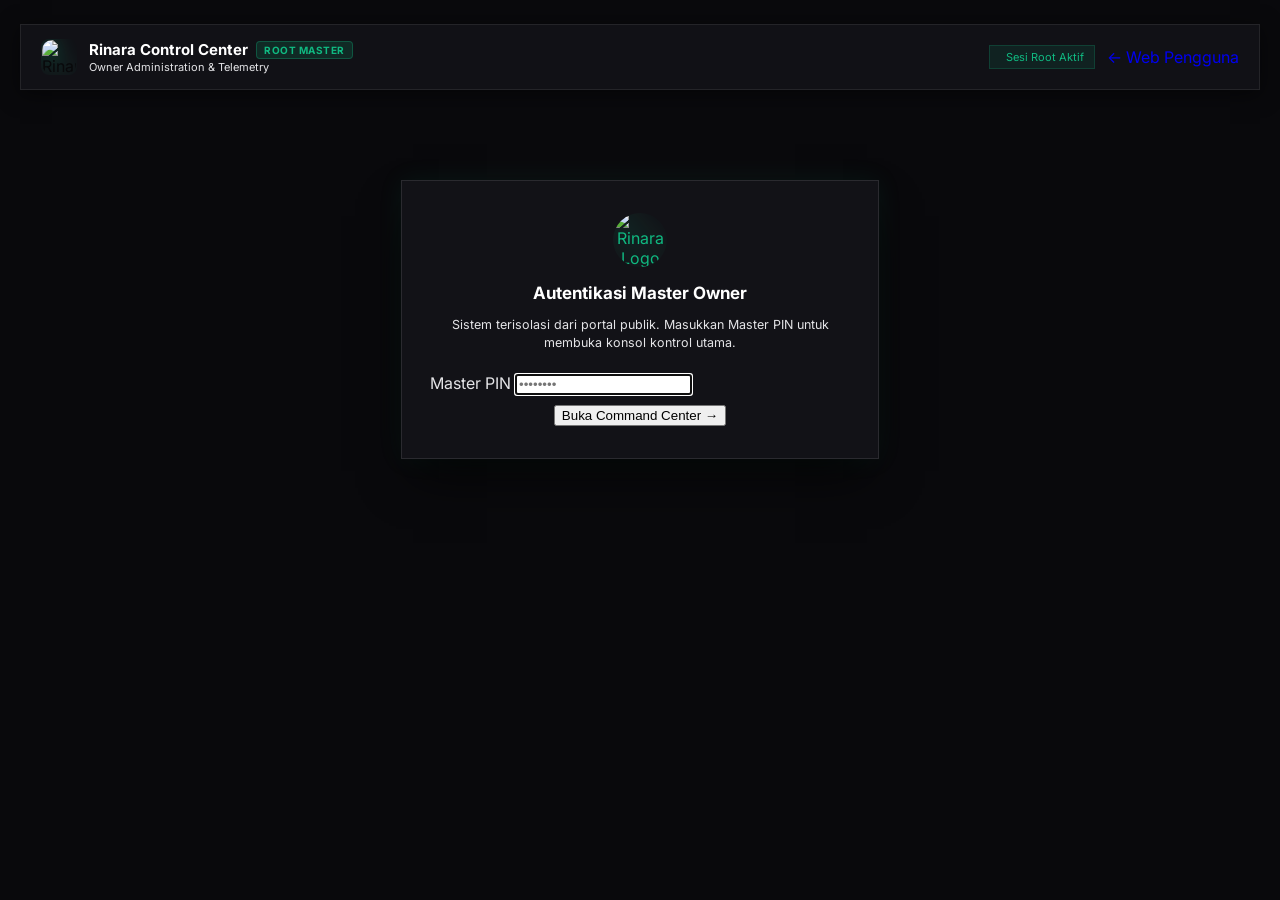
==== commit 2288f0ea: "feat(brand): add cybernetic logo and favicon, improve auth errors, and add admin user management" ====
--- a/web_app/templates/admin.html
+++ b/web_app/templates/admin.html
@@ -4,6 +4,9 @@
   <meta charset="UTF-8">
   <meta name="viewport" content="width=device-width, initial-scale=1.0">
   <title>Rinara — Root Admin Command Center</title>
+  <link rel="icon" type="image/svg+xml" href="/static/logo.svg">
+  <link rel="alternate icon" href="/static/logo.svg">
+  <link rel="apple-touch-icon" href="/static/logo.svg">
   <link rel="preconnect" href="https://fonts.googleapis.com">
   <link rel="preconnect" href="https://fonts.gstatic.com" crossorigin>
   <link href="https://fonts.googleapis.com/css2?family=Inter:wght@400;500;600;700&family=JetBrains+Mono:wght@400;500;600;700&display=swap" rel="stylesheet">
@@ -310,8 +313,8 @@
   <!-- TOP ADMIN BAR -->
   <div class="admin-nav-bar">
     <div class="admin-brand">
-      <div class="admin-brand-icon">
-        <svg width="20" height="20" viewBox="0 0 24 24" fill="none" stroke="currentColor" stroke-width="2.5"><polyline points="22 12 18 12 15 21 9 3 6 12 2 12"/></svg>
+      <div class="admin-brand-icon" style="padding:0; overflow:hidden; background:transparent; border:none; box-shadow:none;">
+        <img src="/static/logo.svg" alt="Rinara Logo" width="34" height="34" style="display:block; border-radius:10px; filter:drop-shadow(0 0 10px rgba(16, 185, 129, 0.45));">
       </div>
       <div>
         <div class="admin-brand-title">
@@ -333,8 +336,8 @@
 
   <!-- AUTH PIN GATE (SLEEK MASTER LOGIN) -->
   <div id="adminAuthGate" class="admin-login-wrapper">
-    <div class="admin-login-icon">
-      <svg width="26" height="26" viewBox="0 0 24 24" fill="none" stroke="currentColor" stroke-width="2.2"><rect x="3" y="11" width="18" height="11" rx="2" ry="2"/><path d="M7 11V7a5 5 0 0 1 10 0v4"/></svg>
+    <div class="admin-login-icon" style="padding:0; overflow:hidden; background:transparent; border:none; box-shadow:none; margin:0 auto 16px;">
+      <img src="/static/logo.svg" alt="Rinara Logo" width="56" height="56" style="display:block; border-radius:14px; filter:drop-shadow(0 0 16px rgba(16, 185, 129, 0.55));">
     </div>
     <div style="font-size:17px; font-weight:700; color:#ffffff; margin-bottom:6px;">Autentikasi Master Owner</div>
     <p style="font-size:12.5px; color:var(--text-muted); margin-bottom:20px; line-height:1.5;">
@@ -607,16 +610,69 @@
     <div id="adminTabProxies" class="card" style="display:none;">
       <div class="card-header">
         <div>
-          <span class="card-title">🌐 Proxy Pool Fleet</span>
-          <div style="font-size:11px; color:var(--text-dim); margin-top:2px;">Pool proxy eksklusif yang dipinjam sesi terminal aktif</div>
-        </div>
-        <button class="btn btn-secondary btn-sm" onclick="loadAdminProxies()">🔄 Refresh</button>
+          <span class="card-title">🌐 Armada Proxy &amp; Integrasi HypeProxy Cloud</span>
+          <div style="font-size:11px; color:var(--text-dim); margin-top:2px;">Pool proxy resmi HypeProxy API yang dipinjam sesi terminal aktif</div>
+        </div>
+        <div style="display:flex; gap:8px;">
+          <button class="btn btn-primary btn-sm" onclick="syncHypeProxy()">🔄 Sinkronkan HypeProxy</button>
+          <button class="btn btn-secondary btn-sm" onclick="rotateAllHypeProxies()">⚡ Rotasi Semua IP</button>
+          <button class="btn btn-secondary btn-sm" onclick="toggleProxyImportBox()">📥 Import Manual</button>
+          <button class="btn btn-secondary btn-sm" onclick="loadAdminProxies()">🔄 Refresh</button>
+        </div>
       </div>
       <div class="card-body">
+
+        <!-- HYPEPROXY OFFICIAL CLOUD INTEGRATION CARD -->
+        <div style="background:linear-gradient(135deg, rgba(14, 165, 233, 0.12), rgba(16, 185, 129, 0.08)); border:1px solid rgba(56, 189, 248, 0.3); border-radius:var(--radius-sm); padding:16px 20px; margin-bottom:22px; position:relative; overflow:hidden;">
+          <div style="position:absolute; top:0; left:0; right:0; height:2px; background:linear-gradient(90deg, #38bdf8, #10b981);"></div>
+          <div style="display:flex; justify-content:space-between; align-items:center; flex-wrap:wrap; gap:16px;">
+            <div style="display:flex; align-items:center; gap:14px;">
+              <div style="width:42px; height:42px; border-radius:10px; background:rgba(56, 189, 248, 0.15); border:1px solid rgba(56, 189, 248, 0.35); display:flex; align-items:center; justify-content:center; font-size:22px;">
+                ⚡
+              </div>
+              <div>
+                <div style="font-size:14px; font-weight:700; color:#ffffff; display:flex; align-items:center; gap:8px;">
+                  <span>HypeProxy.site Cloud Fleet</span>
+                  <span class="tag emerald" id="hypeBadgeStatus">CONNECTED</span>
+                </div>
+                <div style="font-size:11px; color:var(--text-dim); margin-top:2px;">
+                  Akun: <b id="hypeUsername" style="color:#38bdf8;">claramaulida94</b> &bull; Host: <span style="font-family:var(--font-mono); color:#94a3b8;">proxy.hypeproxy.site</span> &bull; Pool: <span style="color:#10b981;">10 Slot Resmi</span>
+                </div>
+              </div>
+            </div>
+
+            <!-- METRICS BADGES -->
+            <div style="display:flex; gap:12px; align-items:center; flex-wrap:wrap;">
+              <div style="background:rgba(0,0,0,0.35); border:1px solid rgba(255,255,255,0.08); padding:8px 14px; border-radius:8px; text-align:center;">
+                <div style="font-size:10px; color:var(--text-dim); text-transform:uppercase; letter-spacing:0.5px;">Sisa Saldo</div>
+                <div style="font-size:16px; font-weight:700; color:#f59e0b; font-family:var(--font-mono);"><span id="hypeBalanceVal">12</span> Q</div>
+              </div>
+              <div style="background:rgba(0,0,0,0.35); border:1px solid rgba(255,255,255,0.08); padding:8px 14px; border-radius:8px; text-align:center;">
+                <div style="font-size:10px; color:var(--text-dim); text-transform:uppercase; letter-spacing:0.5px;">Slot Dimiliki</div>
+                <div style="font-size:16px; font-weight:700; color:#38bdf8; font-family:var(--font-mono);"><span id="hypeTotalCount">10</span> Slot</div>
+              </div>
+              <div style="background:rgba(0,0,0,0.35); border:1px solid rgba(255,255,255,0.08); padding:8px 14px; border-radius:8px; text-align:center;">
+                <div style="font-size:10px; color:var(--text-dim); text-transform:uppercase; letter-spacing:0.5px;">Pool Siap (IDLE)</div>
+                <div style="font-size:16px; font-weight:700; color:#10b981; font-family:var(--font-mono);"><span id="hypeIdleCount">10</span> Siap</div>
+              </div>
+            </div>
+          </div>
+        </div>
+
+        <!-- IMPORT PROXY BOX (COLLAPSIBLE) -->
+        <div id="admProxyImportBox" style="display:none; background:#0e0e12; border:1px solid rgba(56, 189, 248, 0.25); border-radius:var(--radius-sm); padding:16px; margin-bottom:20px;">
+          <div style="font-size:13px; font-weight:700; color:#38bdf8; margin-bottom:6px;">📥 Import Proxy Manual (1 baris per proxy)</div>
+          <div style="font-size:11px; color:var(--text-dim); margin-bottom:10px;">Format: <code>http://user:pass@host:port</code>, <code>socks5://host:port</code>, atau <code>host:port:user:pass</code></div>
+          <textarea id="admProxyImportText" class="form-input" style="height:110px; font-family:var(--font-mono); font-size:12px; line-height:1.5; resize:vertical;" placeholder="http://prx1:8080&#10;http://user:pass@prx2:8080&#10;192.168.1.1:8080:usr:pwd"></textarea>
+          <div style="margin-top:10px; display:flex; gap:8px; justify-content:flex-end;">
+            <button class="btn btn-secondary btn-sm" onclick="toggleProxyImportBox()">Batal</button>
+            <button class="btn btn-primary btn-sm" onclick="submitImportProxies()">🚀 Eksekusi Import Proxy</button>
+          </div>
+        </div>
         
         <!-- ADD PROXY FORM -->
         <div style="background:#0e0e12; border:1px solid rgba(255,255,255,0.1); border-radius:var(--radius-sm); padding:16px; margin-bottom:20px;">
-          <div style="font-size:13px; font-weight:700; color:#ffffff; margin-bottom:10px;">Tambah Proxy Baru ke Pool</div>
+          <div style="font-size:13px; font-weight:700; color:#ffffff; margin-bottom:10px;">Tambah Proxy Manual ke Pool</div>
           <div style="display:flex; gap:10px;">
             <input type="text" id="admNewProxyUrl" class="form-input" placeholder="http://user:pass@host:port atau http://host:port">
             <button class="btn btn-primary" style="white-space:nowrap;" onclick="submitAddProxy()">+ Tambah Proxy</button>
@@ -628,11 +684,11 @@
             <thead>
               <tr>
                 <th>ID</th>
-                <th>Proxy URL</th>
+                <th>Proxy URL &amp; Node</th>
                 <th>Status</th>
                 <th>Worker / Task</th>
                 <th>Gagal</th>
-                <th>Aksi</th>
+                <th>Aksi Cepat</th>
               </tr>
             </thead>
             <tbody id="admProxiesTbody">
@@ -651,9 +707,109 @@
           <span class="card-title">🤖 Inventaris Akun Stealth Bot</span>
           <div style="font-size:11px; color:var(--text-dim); margin-top:2px;">Status saldo koin Q dan kuota baca akun Android resmi</div>
         </div>
-        <button class="btn btn-secondary btn-sm" onclick="loadAdminAccounts()">🔄 Refresh</button>
+        <div style="display:flex; gap:8px;">
+          <button class="btn btn-secondary btn-sm" onclick="syncAccountsFromFile()">⚡ Sinkronkan akun_stealth.txt</button>
+          <button class="btn btn-secondary btn-sm" onclick="toggleAccountImportBox()">📥 Import JSON</button>
+          <button class="btn btn-secondary btn-sm" onclick="loadAdminAccounts()">🔄 Refresh</button>
+        </div>
       </div>
       <div class="card-body">
+
+        <!-- IMPORT ACCOUNTS BOX (COLLAPSIBLE) -->
+        <div id="admAccountImportBox" style="display:none; background:#0e0e12; border:1px solid rgba(16, 185, 129, 0.25); border-radius:var(--radius-sm); padding:16px; margin-bottom:20px;">
+          <div style="font-size:13px; font-weight:700; color:#10b981; margin-bottom:6px;">📥 Import Akun Stealth (JSON Array / Objects)</div>
+          <div style="font-size:11px; color:var(--text-dim); margin-bottom:10px;">Tempel format array JSON atau baris JSON akun stealth (email, password, access_token, device_id, dll).</div>
+          <textarea id="admAccountImportText" class="form-input" style="height:110px; font-family:var(--font-mono); font-size:12px; line-height:1.5; resize:vertical;" placeholder='[{"email":"bot1@domain.com","password":"...","access_token":"...","device_id":"..."}]'></textarea>
+          <div style="margin-top:10px; display:flex; gap:8px; justify-content:flex-end;">
+            <button class="btn btn-secondary btn-sm" onclick="toggleAccountImportBox()">Batal</button>
+            <button class="btn btn-primary btn-sm" onclick="submitImportAccounts()">🚀 Eksekusi Import Akun</button>
+          </div>
+        </div>
+
+        <!-- AUTO BOT REGISTRATION PANEL (CLI ENGINE v5) -->
+        <div style="background:#0e0e12; border:1px solid rgba(16, 185, 129, 0.3); border-radius:var(--radius-sm); padding:18px; margin-bottom:24px; position:relative; overflow:hidden;">
+          <div style="position:absolute; top:0; left:0; right:0; height:2px; background:linear-gradient(90deg, #10b981, #3b82f6); opacity:0.8;"></div>
+          <div style="display:flex; justify-content:space-between; align-items:flex-start; margin-bottom:14px; flex-wrap:wrap; gap:10px;">
+            <div>
+              <div style="font-size:14px; font-weight:700; color:#ffffff; display:flex; align-items:center; gap:8px;">
+                <span>🚀 Pendaftaran Akun Stealth Otomatis (CLI Engine v5)</span>
+                <span class="tag emerald" id="admRegBadgeStatus">IDLE</span>
+              </div>
+              <div style="font-size:11px; color:var(--text-dim); margin-top:2px;">
+                Daftarkan akun Android resmi langsung dari web: generate device profile, request OTP temp-mail, bypass AppsFlyer, dan claim koin Q harian otomatis.
+              </div>
+            </div>
+            <div id="admRegActions" style="display:flex; gap:8px;">
+              <button class="btn btn-primary" id="btnStartBotReg" onclick="startAdminBotRegister()">
+                🔥 Mulai Daftarkan Akun
+              </button>
+              <button class="btn btn-danger" id="btnStopBotReg" style="display:none;" onclick="stopAdminBotRegister()">
+                🛑 Hentikan Proses
+              </button>
+            </div>
+          </div>
+
+          <!-- REGISTRATION PARAMS -->
+          <div style="display:grid; grid-template-columns:repeat(auto-fit, minmax(160px, 1fr)); gap:12px; margin-bottom:14px;">
+            <div class="form-group" style="margin:0;">
+              <label class="form-label" style="font-size:11px;">Target Jumlah Akun</label>
+              <input type="number" id="admRegCount" class="form-input" min="1" max="50" value="5" placeholder="Contoh: 5">
+            </div>
+            <div class="form-group" style="margin:0;">
+              <label class="form-label" style="font-size:11px;">Verifikasi OTP Email</label>
+              <select id="admRegVerifyEmail" class="form-input">
+                <option value="true" selected>Ya (Verifikasi OTP Temp.tf)</option>
+                <option value="false">Tidak (Direct Synthetic)</option>
+              </select>
+            </div>
+            <div class="form-group" style="margin:0;">
+              <label class="form-label" style="font-size:11px;">Provider Domain Email</label>
+              <select id="admRegEmailProv" class="form-input">
+                <option value="all" selected>Semua (Acak Gmail/Outlook)</option>
+                <option value="gmail">Gmail</option>
+                <option value="outlook">Outlook / Hotmail</option>
+              </select>
+            </div>
+            <div class="form-group" style="margin:0;">
+              <label class="form-label" style="font-size:11px;">Region Device Fingerprint</label>
+              <select id="admRegCountry" class="form-input">
+                <option value="RANDOM" selected>Acak Berbobot (ID/US/GB/dll)</option>
+                <option value="ID">Indonesia (ID Khusus)</option>
+                <option value="US">Amerika Serikat (US)</option>
+                <option value="GB">Inggris (GB)</option>
+              </select>
+            </div>
+          </div>
+
+          <!-- REGISTRATION PROGRESS BAR & STATS -->
+          <div id="admRegProgressContainer" style="display:none; margin-bottom:14px; background:#141419; border:1px solid rgba(255,255,255,0.06); border-radius:6px; padding:10px 14px;">
+            <div style="display:flex; justify-content:space-between; font-size:12px; font-family:var(--font-mono); margin-bottom:6px;">
+              <span id="admRegProgressText" style="color:var(--text-light);">Mempersiapkan pendaftaran...</span>
+              <span>
+                <b style="color:#10b981;" id="admRegSuccessCount">0</b> Berhasil / 
+                <b style="color:#f43f5e;" id="admRegFailedCount">0</b> Gagal / 
+                <b style="color:#ffffff;" id="admRegTargetCount">0</b> Target
+              </span>
+            </div>
+            <div style="width:100%; height:6px; background:rgba(255,255,255,0.06); border-radius:3px; overflow:hidden;">
+              <div id="admRegProgressBar" style="width:0%; height:100%; background:linear-gradient(90deg, #10b981, #38bdf8); transition:width 0.3s ease;"></div>
+            </div>
+          </div>
+
+          <!-- TERMINAL MONITOR LOG -->
+          <div>
+            <div style="display:flex; justify-content:space-between; align-items:center; margin-bottom:6px;">
+              <span style="font-size:11px; font-weight:700; color:var(--text-muted); text-transform:uppercase; letter-spacing:0.5px;">
+                🖥️ Live Terminal Log Registrasi
+              </span>
+              <button class="btn btn-secondary btn-xs font-mono" onclick="document.getElementById('admRegConsole').innerHTML=''">Bersihkan Log</button>
+            </div>
+            <div id="admRegConsole" style="background:#050508; border:1px solid rgba(255,255,255,0.08); border-radius:6px; padding:12px; height:180px; overflow-y:auto; font-family:var(--font-mono); font-size:11.5px; line-height:1.6; color:#94a3b8;">
+              <div style="color:var(--text-dim);">[Menunggu perintah pendaftaran...] Tentukan parameter lalu klik "Mulai Daftarkan Akun".</div>
+            </div>
+          </div>
+        </div>
+
         <div class="table-responsive">
           <table class="data-table">
             <thead>
@@ -863,13 +1019,56 @@
           <td style="color:#10b981; font-weight:700; font-family:var(--font-mono);">${formatRupiah(u.balance)}</td>
           <td><span class="tag ${u.role === 'admin' ? 'blue' : 'emerald'}">${u.role}</span></td>
           <td style="color:var(--text-dim); font-size:11px; font-family:var(--font-mono);">${u.created_at || '-'}</td>
-          <td>
-            <button class="btn btn-secondary btn-xs font-mono" onclick="selectUserForTopup(${u.id}, '${u.username}')">+ Edit Saldo</button>
+          <td style="display:flex; gap:6px; align-items:center;">
+            <button class="btn btn-secondary btn-xs font-mono" onclick="selectUserForTopup(${u.id}, '${u.username}')">+ Saldo</button>
+            <button class="btn btn-secondary btn-xs font-mono" style="color:#f59e0b; border-color:rgba(245, 158, 11, 0.35);" onclick="adminResetPassword(${u.id}, '${u.username}')">🔑 Sandi</button>
+            ${u.role !== 'admin' ? `<button class="btn btn-danger btn-xs font-mono" onclick="adminDeleteUser(${u.id}, '${u.username}')">Hapus</button>` : ''}
           </td>
         </tr>
       `).join("");
     }
   } catch (e) {}
+}
+
+async function adminResetPassword(userId, username) {
+  const newPass = prompt(`Masukkan kata sandi baru untuk user @${username}:`, "Rinara123!");
+  if (!newPass) return;
+  try {
+    const resp = await fetch("/api/admin/reset-user-password", {
+      method: "POST",
+      headers: getAdminHeaders(),
+      body: JSON.stringify({ user_id: userId, new_password: newPass })
+    });
+    const data = await resp.json();
+    if (data.ok) {
+      showToast("success", data.message, "Sandi Berhasil Diubah");
+    } else {
+      showToast("error", data.error || "Gagal mengubah kata sandi.");
+    }
+  } catch (e) {
+    showToast("error", "Error: " + e);
+  }
+}
+
+async function adminDeleteUser(userId, username) {
+  if (!confirm(`Hapus akun @${username} (User #${userId}) secara permanen?`)) return;
+  try {
+    const resp = await fetch("/api/admin/delete-user", {
+      method: "POST",
+      headers: getAdminHeaders(),
+      body: JSON.stringify({ user_id: userId })
+    });
+    const data = await resp.json();
+    if (data.ok) {
+      showToast("success", data.message, "User Dihapus");
+      loadAdminUsers();
+      loadAdminOverview();
+    } else {
+      showToast("error", data.error || "Gagal menghapus user.");
+    }
+  } catch (e) {
+    showToast("error", "Error: " + e);
+  }
 }
 
 function selectUserForTopup(id, name) {
@@ -907,25 +1106,114 @@
   }
 }
 
+async function loadHypeProxyStatus() {
+  try {
+    const resp = await fetch("/api/admin/hypeproxy/status", { headers: getAdminHeaders() });
+    const data = await resp.json();
+    if (data.ok) {
+      const u = data.profile || {};
+      const balanceEl = document.getElementById("hypeBalanceVal");
+      const totalEl = document.getElementById("hypeTotalCount");
+      const idleEl = document.getElementById("hypeIdleCount");
+      const userEl = document.getElementById("hypeUsername");
+      if (balanceEl) balanceEl.innerText = (u.balance !== undefined ? u.balance : 12).toLocaleString();
+      if (totalEl) totalEl.innerText = data.total_owned || (data.proxies ? data.proxies.length : 10);
+      if (idleEl && data.pool_summary) idleEl.innerText = data.pool_summary.idle || 0;
+      if (userEl && u.username) userEl.innerText = u.username;
+    }
+  } catch (e) {}
+}
+
+async function syncHypeProxy() {
+  showToast("info", "Menghubungi HypeProxy API & membersihkan proxy lama...", "Sinkronisasi");
+  try {
+    const resp = await fetch("/api/admin/hypeproxy/sync", {
+      method: "POST",
+      headers: getAdminHeaders()
+    });
+    const data = await resp.json();
+    if (data.ok) {
+      showToast("success", data.message || "10 Proxy resmi HypeProxy berhasil disinkronkan!", "HypeProxy Cloud");
+      loadAdminProxies();
+      loadAdminOverview();
+    } else {
+      showToast("error", data.error || "Gagal sinkronisasi HypeProxy API");
+    }
+  } catch (e) {
+    showToast("error", "Error: " + e);
+  }
+}
+
+async function rotateAllHypeProxies() {
+  showToast("info", "Memutar IP seluruh slot proxy HypeProxy...", "Rotasi IP");
+  try {
+    const resp = await fetch("/api/admin/hypeproxy/rotate", {
+      method: "POST",
+      headers: getAdminHeaders(),
+      body: JSON.stringify({})
+    });
+    const data = await resp.json();
+    if (data.ok) {
+      showToast("success", data.message || "Seluruh IP proxy berhasil dirotasi!", "Rotasi Selesai");
+      loadAdminProxies();
+    } else {
+      showToast("warning", data.message || "Gagal melakukan rotasi IP");
+    }
+  } catch (e) {
+    showToast("error", "Error: " + e);
+  }
+}
+
+async function rotateSingleHypeProxy(slotId) {
+  showToast("info", `Memutar IP untuk slot proxy #${slotId}...`, "Rotasi Slot");
+  try {
+    const resp = await fetch("/api/admin/hypeproxy/rotate", {
+      method: "POST",
+      headers: getAdminHeaders(),
+      body: JSON.stringify({ proxy_id: slotId })
+    });
+    const data = await resp.json();
+    if (data.ok) {
+      showToast("success", data.message || `IP Slot #${slotId} berhasil dirotasi!`, "Rotasi Sukses");
+      loadAdminProxies();
+    } else {
+      showToast("warning", data.message || data.error || `Gagal rotasi slot #${slotId}`);
+    }
+  } catch (e) {
+    showToast("error", "Error: " + e);
+  }
+}
+
 async function loadAdminProxies() {
   const tbody = document.getElementById("admProxiesTbody");
+  loadHypeProxyStatus();
   try {
     const resp = await fetch("/api/admin/proxies", { headers: getAdminHeaders() });
     const data = await resp.json();
     if (data.ok && data.proxies) {
-      tbody.innerHTML = data.proxies.map(p => `
+      tbody.innerHTML = data.proxies.map(p => {
+        const m = p.proxy_url.match(/user(\d+)/i);
+        const slotId = m ? m[1] : null;
+        return `
         <tr>
-          <td><span style="font-family:var(--font-mono); color:var(--text-muted);">#${p.id}</span></td>
-          <td><span style="color:#ffffff; font-family:var(--font-mono);">${p.proxy_url}</span></td>
+          <td><span style="font-family:var(--font-mono); color:var(--text-muted); font-weight:700;">#${p.id}</span></td>
+          <td>
+            <div style="display:flex; align-items:center; gap:8px;">
+              ${slotId ? `<span class="tag cyan font-mono">Slot #${slotId}</span>` : ''}
+              <span style="color:#ffffff; font-family:var(--font-mono); font-size:12px;">${p.proxy_url}</span>
+            </div>
+          </td>
           <td><span class="tag ${p.status === 'IDLE' ? 'emerald' : p.status === 'BUSY' ? 'blue' : 'rose'}">${p.status}</span></td>
           <td style="color:var(--text-dim); font-size:11px; font-family:var(--font-mono);">${p.current_worker_id || '-'}</td>
-          <td><span style="font-family:var(--font-mono);">${p.failed_count}</span></td>
-          <td style="display:flex; gap:6px;">
-            <button class="btn btn-secondary btn-xs font-mono" onclick="resetProxy(${p.id})">Reset IDLE</button>
+          <td><span style="font-family:var(--font-mono); font-weight:700; color:${p.failed_count > 0 ? '#ef4444' : '#10b981'}">${p.failed_count}</span></td>
+          <td style="display:flex; gap:6px; align-items:center;">
+            ${slotId ? `<button class="btn btn-secondary btn-xs font-mono" style="color:#38bdf8; border-color:rgba(56, 189, 248, 0.4);" onclick="rotateSingleHypeProxy('${slotId}')" title="Rotasi IP Slot Ini">⚡ Rotasi IP</button>` : ''}
+            <button class="btn btn-secondary btn-xs font-mono" onclick="resetProxy(${p.id})">Reset</button>
             <button class="btn btn-danger btn-xs font-mono" onclick="deleteProxy(${p.id})">Hapus</button>
           </td>
         </tr>
-      `).join("");
+      `;
+      }).join("");
     }
   } catch (e) {}
 }
@@ -983,6 +1271,7 @@
 
 async function loadAdminAccounts() {
   const tbody = document.getElementById("admAccountsTbody");
+  pollBotRegStatus();
   try {
     const resp = await fetch("/api/admin/accounts", { headers: getAdminHeaders() });
     const data = await resp.json();
@@ -997,6 +1286,220 @@
           <td><span style="font-family:var(--font-mono);">${a.total_novels_read || 0} buku</span></td>
         </tr>
       `).join("");
+    }
+  } catch (e) {}
+}
+
+function toggleProxyImportBox() {
+  const el = document.getElementById("admProxyImportBox");
+  if (el) el.style.display = el.style.display === "none" ? "block" : "none";
+}
+
+async function syncProxiesFromFile() {
+  return syncHypeProxy();
+}
+
+
+async function submitImportProxies() {
+  const textEl = document.getElementById("admProxyImportText");
+  const rawText = textEl ? textEl.value.trim() : "";
+  if (!rawText) {
+    showToast("warning", "Tempelkan daftar proxy terlebih dahulu.");
+    return;
+  }
+  try {
+    const resp = await fetch("/api/admin/proxy/import", {
+      method: "POST",
+      headers: getAdminHeaders(),
+      body: JSON.stringify({ raw_text: rawText })
+    });
+    const data = await resp.json();
+    if (data.ok) {
+      showToast("success", data.message, "Import Sukses");
+      textEl.value = "";
+      toggleProxyImportBox();
+      loadAdminProxies();
+      loadAdminOverview();
+    } else {
+      showToast("error", data.error || "Gagal mengimpor proxy");
+    }
+  } catch (e) {
+    showToast("error", "Error: " + e);
+  }
+}
+
+function toggleAccountImportBox() {
+  const el = document.getElementById("admAccountImportBox");
+  if (el) el.style.display = el.style.display === "none" ? "block" : "none";
+}
+
+async function syncAccountsFromFile() {
+  try {
+    const resp = await fetch("/api/admin/bot-accounts/sync-file", {
+      method: "POST",
+      headers: getAdminHeaders()
+    });
+    const data = await resp.json();
+    if (data.ok) {
+      showToast("success", data.message, "Akun Tersinkron");
+      loadAdminAccounts();
+      loadAdminOverview();
+    } else {
+      showToast("error", data.error || "Gagal sinkronisasi akun");
+    }
+  } catch (e) {
+    showToast("error", "Error: " + e);
+  }
+}
+
+async function submitImportAccounts() {
+  const textEl = document.getElementById("admAccountImportText");
+  const rawText = textEl ? textEl.value.trim() : "";
+  if (!rawText) {
+    showToast("warning", "Tempelkan JSON akun terlebih dahulu.");
+    return;
+  }
+  try {
+    const resp = await fetch("/api/admin/bot-accounts/import", {
+      method: "POST",
+      headers: getAdminHeaders(),
+      body: JSON.stringify({ raw_text: rawText })
+    });
+    const data = await resp.json();
+    if (data.ok) {
+      showToast("success", data.message, "Import Akun Sukses");
+      textEl.value = "";
+      toggleAccountImportBox();
+      loadAdminAccounts();
+      loadAdminOverview();
+    } else {
+      showToast("error", data.error || "Gagal mengimpor akun");
+    }
+  } catch (e) {
+    showToast("error", "Error: " + e);
+  }
+}
+
+let botRegPollTimer = null;
+
+async function startAdminBotRegister() {
+  const count = parseInt(document.getElementById("admRegCount").value) || 5;
+  const verifyEmail = document.getElementById("admRegVerifyEmail").value === "true";
+  const emailProv = document.getElementById("admRegEmailProv").value || "all";
+  const country = document.getElementById("admRegCountry").value || "RANDOM";
+
+  try {
+    const resp = await fetch("/api/admin/bot-accounts/register", {
+      method: "POST",
+      headers: getAdminHeaders(),
+      body: JSON.stringify({
+        count: count,
+        verify_email: verifyEmail,
+        email_provider: emailProv,
+        country: country
+      })
+    });
+    const data = await resp.json();
+    if (data.ok) {
+      showToast("success", data.message, "Engine Dimulai");
+      document.getElementById("admRegProgressContainer").style.display = "block";
+      document.getElementById("btnStartBotReg").style.display = "none";
+      document.getElementById("btnStopBotReg").style.display = "inline-flex";
+      document.getElementById("admRegBadgeStatus").textContent = "RUNNING";
+      document.getElementById("admRegBadgeStatus").className = "tag blue";
+      startBotRegPolling();
+    } else {
+      showToast("error", data.error || "Gagal memulai registrasi akun.");
+    }
+  } catch (e) {
+    showToast("error", "Error: " + e);
+  }
+}
+
+async function stopAdminBotRegister() {
+  try {
+    const resp = await fetch("/api/admin/bot-accounts/stop-register", {
+      method: "POST",
+      headers: getAdminHeaders()
+    });
+    const data = await resp.json();
+    if (data.ok) {
+      showToast("info", data.message, "Menghentikan");
+    } else {
+      showToast("warning", data.error || "Gagal mengirim stop command.");
+    }
+  } catch (e) {
+    showToast("error", "Error: " + e);
+  }
+}
+
+function startBotRegPolling() {
+  if (botRegPollTimer) clearInterval(botRegPollTimer);
+  botRegPollTimer = setInterval(pollBotRegStatus, 2000);
+  pollBotRegStatus();
+}
+
+async function pollBotRegStatus() {
+  try {
+    const resp = await fetch("/api/admin/bot-accounts/register-status", { headers: getAdminHeaders() });
+    if (!resp.ok) return;
+    const d = await resp.json();
+    if (!d.ok) return;
+
+    const badge = document.getElementById("admRegBadgeStatus");
+    const pBox = document.getElementById("admRegProgressContainer");
+    const pText = document.getElementById("admRegProgressText");
+    const pBar = document.getElementById("admRegProgressBar");
+    const sCount = document.getElementById("admRegSuccessCount");
+    const fCount = document.getElementById("admRegFailedCount");
+    const tCount = document.getElementById("admRegTargetCount");
+    const consoleEl = document.getElementById("admRegConsole");
+
+    if (tCount) tCount.textContent = d.total_target || 0;
+    if (sCount) sCount.textContent = d.success_count || 0;
+    if (fCount) fCount.textContent = d.failed_count || 0;
+
+    const total = d.total_target || 1;
+    const done = (d.completed || 0);
+    const pct = Math.min(100, Math.round((done / total) * 100));
+    if (pBar) pBar.style.width = pct + "%";
+
+    if (d.running) {
+      if (pBox) pBox.style.display = "block";
+      if (badge) { badge.textContent = "RUNNING"; badge.className = "tag blue"; }
+      if (pText) pText.textContent = `Sedang memproses akun #${done + 1} dari ${total} (${pct}%)...`;
+      const btnStart = document.getElementById("btnStartBotReg");
+      const btnStop = document.getElementById("btnStopBotReg");
+      if (btnStart) btnStart.style.display = "none";
+      if (btnStop) btnStop.style.display = "inline-flex";
+    } else {
+      const btnStart = document.getElementById("btnStartBotReg");
+      const btnStop = document.getElementById("btnStopBotReg");
+      if (btnStart) btnStart.style.display = "inline-flex";
+      if (btnStop) btnStop.style.display = "none";
+      if (done > 0) {
+        if (badge) { badge.textContent = "COMPLETED"; badge.className = "tag emerald"; }
+        if (pText) pText.textContent = `Pendaftaran selesai: ${d.success_count} berhasil, ${d.failed_count} gagal dari ${total} akun.`;
+      } else {
+        if (badge) { badge.textContent = "IDLE"; badge.className = "tag emerald"; }
+      }
+      if (botRegPollTimer && !d.running) {
+        clearInterval(botRegPollTimer);
+        botRegPollTimer = null;
+        loadAdminAccounts();
+        loadAdminOverview();
+      }
+    }
+
+    if (d.logs && d.logs.length > 0 && consoleEl) {
+      consoleEl.innerHTML = d.logs.map(l => {
+        let col = "#94a3b8";
+        if (l.level === "success") col = "#10b981";
+        else if (l.level === "error") col = "#f43f5e";
+        else if (l.level === "warn") col = "#f59e0b";
+        return `<div style="color:${col}; margin-bottom:2px;"><span style="color:var(--text-dim); font-size:10px;">[${l.time}]</span> ${l.message}</div>`;
+      }).join("");
+      consoleEl.scrollTop = consoleEl.scrollHeight;
     }
   } catch (e) {}
 }
